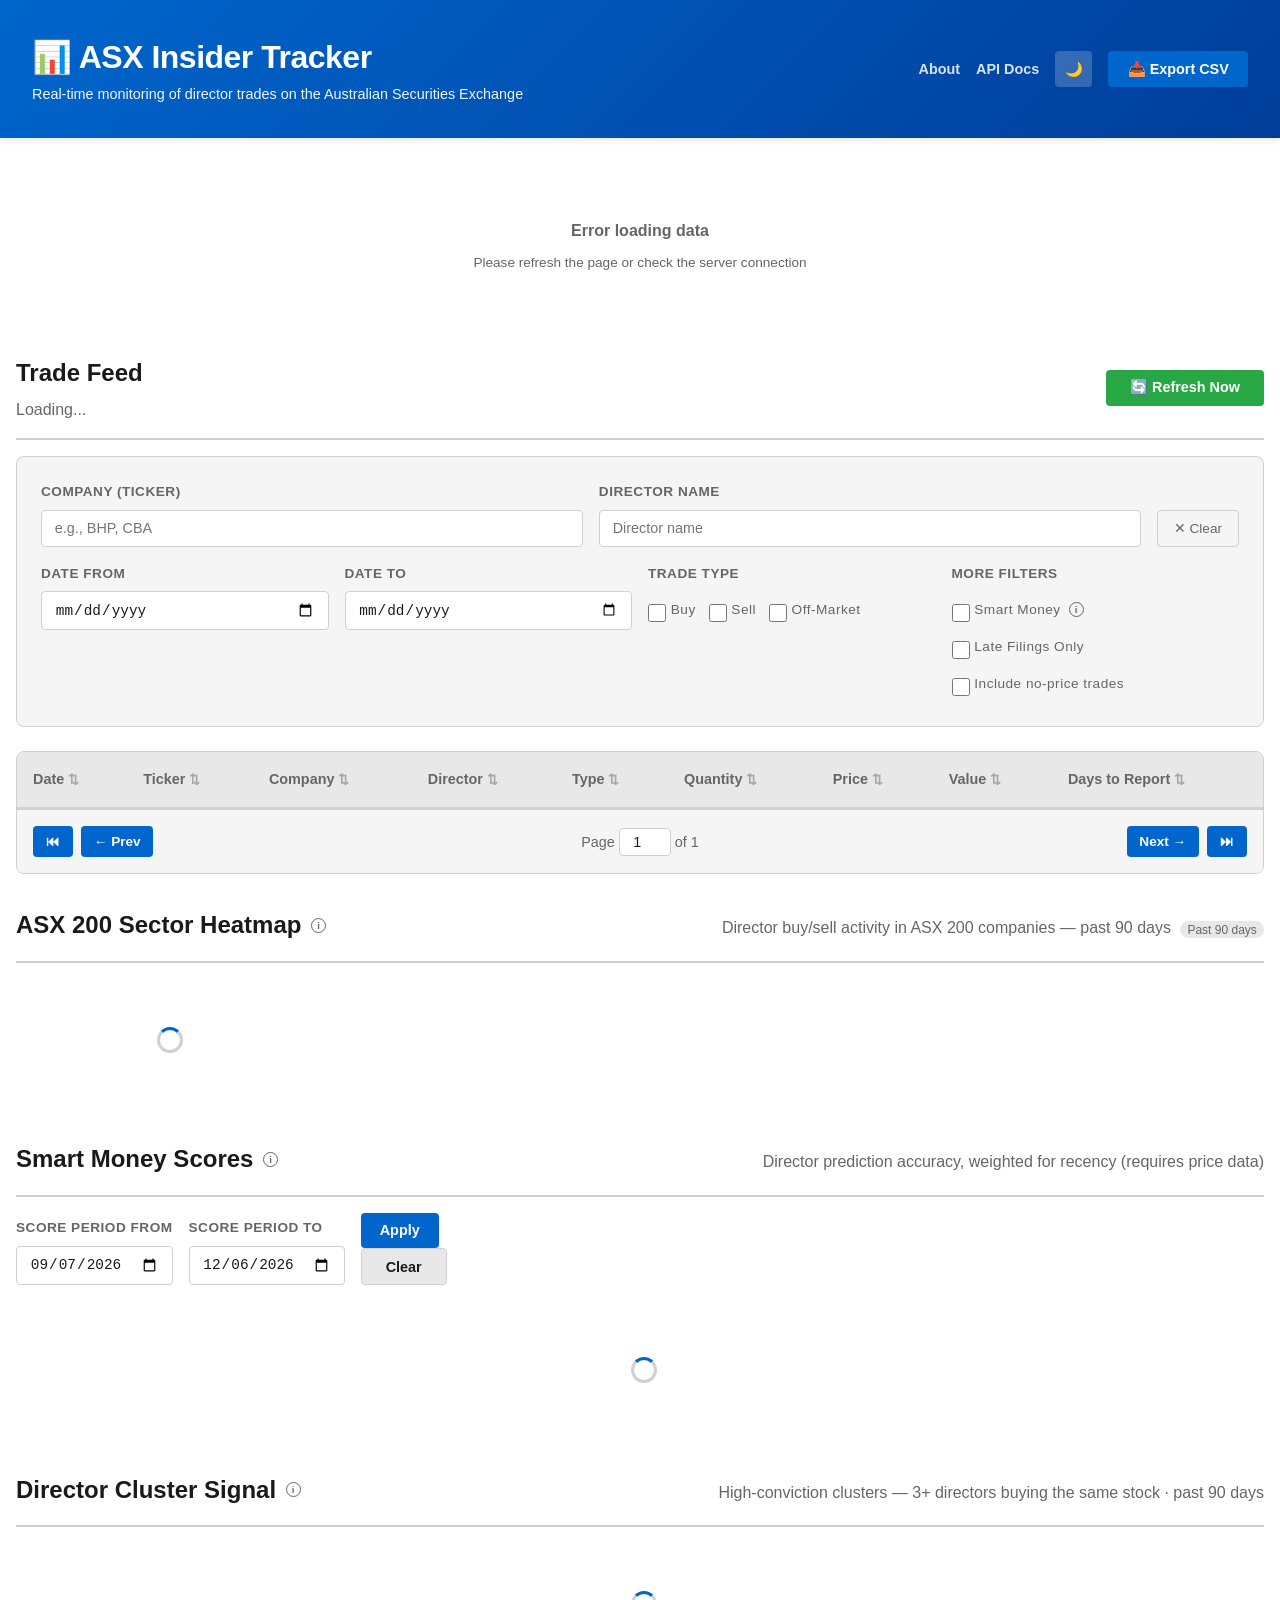
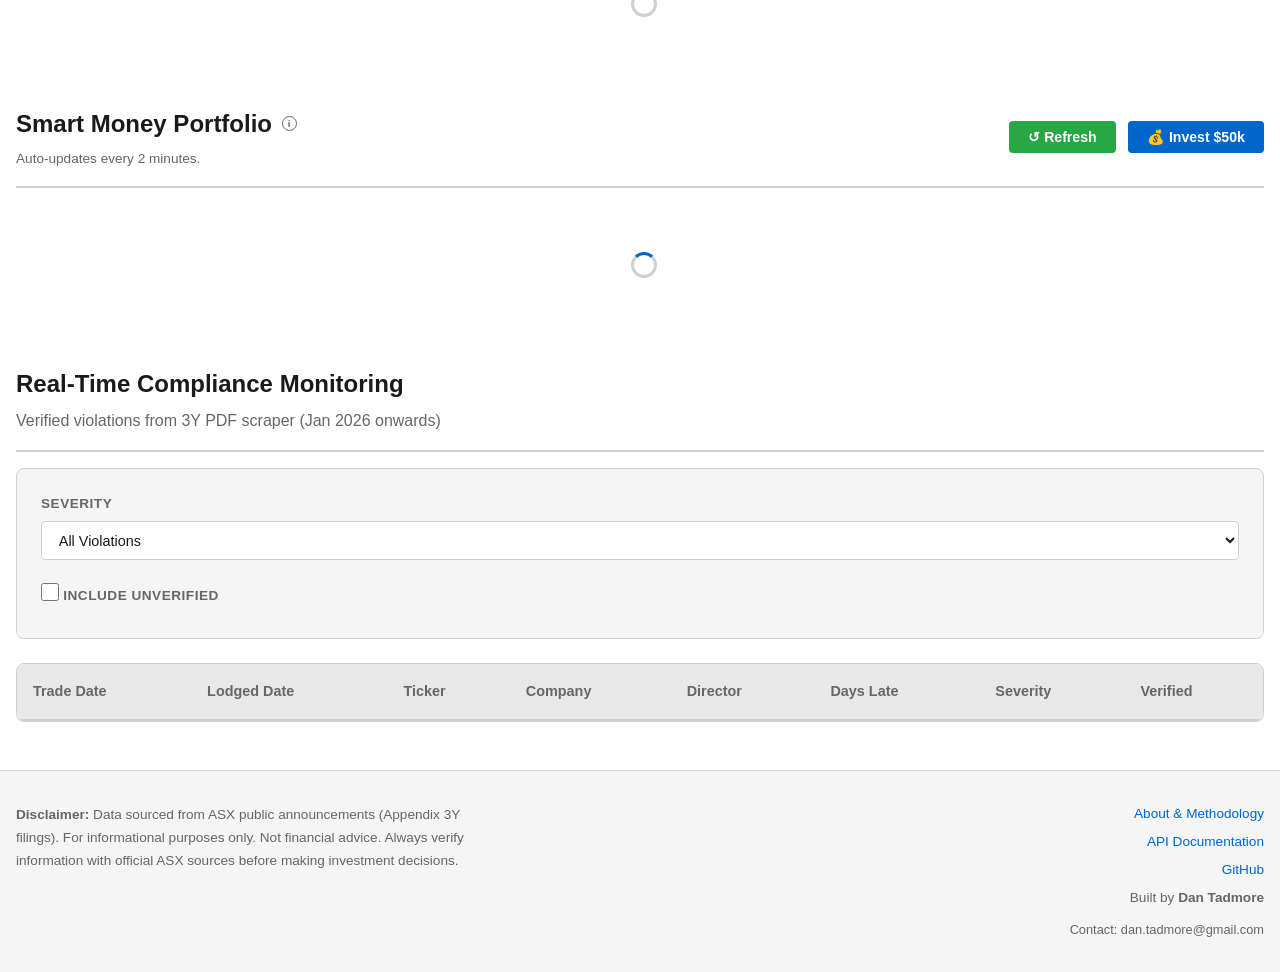
==== backend/app/static/index.html @ 8688bd38 "Add portfolio feature, improve sync performance, and enhance UI - Add portfolio tracking system (mod" ====
<!DOCTYPE html>
<html lang="en">
<head>
    <meta charset="UTF-8">
    <meta name="viewport" content="width=device-width, initial-scale=1.0">
    <title>ASX Insider Tracker - Real-time Director Trade Monitoring</title>
    <link rel="icon" type="image/x-icon" href="/static/favicon.ico">
    <style>
        * {
            margin: 0;
            padding: 0;
            box-sizing: border-box;
        }

        :root {
            --bg-primary: #ffffff;
            --bg-secondary: #f5f5f5;
            --bg-tertiary: #e8e8e8;
            --text-primary: #1a1a1a;
            --text-secondary: #666666;
            --border-color: #d0d0d0;
            --accent: #0066cc;
            --accent-hover: #0052a3;
            --success: #28a745;
            --warning: #ffc107;
            --danger: #dc3545;
            --minor: #ffeaa7;
            --moderate: #ffb347;
            --severe: #ff6b6b;
        }

        body.dark-mode {
            --bg-primary: #1a1a1a;
            --bg-secondary: #2d2d2d;
            --bg-tertiary: #3d3d3d;
            --text-primary: #e8e8e8;
            --text-secondary: #b0b0b0;
            --border-color: #444444;
        }

        body {
            font-family: -apple-system, BlinkMacSystemFont, 'Segoe UI', Roboto, Oxygen, Ubuntu, Cantarell, sans-serif;
            background-color: var(--bg-primary);
            color: var(--text-primary);
            line-height: 1.6;
            transition: background-color 0.3s, color 0.3s;
        }

        header {
            background: linear-gradient(135deg, var(--accent) 0%, #003d99 100%);
            color: white;
            padding: 2rem;
            box-shadow: 0 2px 8px rgba(0,0,0,0.1);
        }

        .header-content {
            max-width: 1400px;
            margin: 0 auto;
            display: flex;
            justify-content: space-between;
            align-items: center;
            flex-wrap: wrap;
            gap: 1rem;
        }

        h1 {
            font-size: 2rem;
            font-weight: 700;
            letter-spacing: -0.5px;
        }

        .header-subtitle {
            font-size: 0.9rem;
            opacity: 0.95;
            font-weight: 300;
        }

        .header-controls {
            display: flex;
            gap: 1rem;
            align-items: center;
        }

        button {
            background-color: var(--accent);
            color: white;
            border: none;
            padding: 0.6rem 1.2rem;
            border-radius: 4px;
            cursor: pointer;
            font-size: 0.9rem;
            font-weight: 600;
            transition: background-color 0.2s;
        }

        button:hover {
            background-color: var(--accent-hover);
        }

        .theme-toggle {
            background-color: rgba(255,255,255,0.2);
            padding: 0.6rem;
            border-radius: 4px;
        }

        .theme-toggle:hover {
            background-color: rgba(255,255,255,0.3);
        }

        .container {
            max-width: 1400px;
            margin: 2rem auto;
            padding: 0 1rem;
        }

        /* Loading state */
        .loading {
            text-align: center;
            padding: 3rem;
            color: var(--text-secondary);
        }

        .loading::after {
            content: '';
            display: inline-block;
            width: 20px;
            height: 20px;
            border: 3px solid var(--border-color);
            border-top-color: var(--accent);
            border-radius: 50%;
            animation: spin 0.8s linear infinite;
            margin-left: 0.5rem;
        }

        @keyframes spin {
            to { transform: rotate(360deg); }
        }

        /* Statistics Dashboard */
        .stats-grid {
            display: grid;
            grid-template-columns: repeat(auto-fit, minmax(200px, 1fr));
            gap: 1.5rem;
            margin-bottom: 2rem;
        }

        .stat-card {
            background-color: var(--bg-secondary);
            border: 1px solid var(--border-color);
            border-radius: 8px;
            padding: 1.5rem;
            transition: transform 0.2s, box-shadow 0.2s;
        }

        .stat-card:hover {
            transform: translateY(-2px);
            box-shadow: 0 4px 12px rgba(0,0,0,0.1);
        }

        .stat-label {
            font-size: 0.85rem;
            color: var(--text-secondary);
            text-transform: uppercase;
            letter-spacing: 0.5px;
            margin-bottom: 0.5rem;
            font-weight: 600;
        }

        .stat-value {
            font-size: 2rem;
            font-weight: 700;
            color: var(--accent);
        }

        .stat-subtext {
            font-size: 0.8rem;
            color: var(--text-secondary);
            margin-top: 0.5rem;
        }

        /* Section Headers */
        .section-header {
            display: flex;
            justify-content: space-between;
            align-items: center;
            margin-top: 2rem;
            margin-bottom: 1rem;
            padding-bottom: 1rem;
            border-bottom: 2px solid var(--border-color);
        }

        .section-header h2 {
            font-size: 1.5rem;
            font-weight: 600;
        }

        /* Filter Controls */
        .filter-bar {
            background-color: var(--bg-secondary);
            border: 1px solid var(--border-color);
            border-radius: 8px;
            padding: 1.5rem;
            margin-bottom: 1.5rem;
            display: flex;
            flex-direction: column;
            gap: 1rem;
        }

        .filter-group {
            display: flex;
            flex-direction: column;
        }

        .filter-group label {
            font-size: 0.85rem;
            font-weight: 600;
            margin-bottom: 0.4rem;
            color: var(--text-secondary);
            text-transform: uppercase;
            letter-spacing: 0.5px;
        }

        input[type="text"],
        input[type="date"],
        select {
            padding: 0.6rem 0.8rem;
            border: 1px solid var(--border-color);
            border-radius: 4px;
            background-color: var(--bg-primary);
            color: var(--text-primary);
            font-size: 0.9rem;
            transition: border-color 0.2s;
        }

        input[type="text"]:focus,
        input[type="date"]:focus,
        select:focus {
            outline: none;
            border-color: var(--accent);
            box-shadow: 0 0 0 2px rgba(0, 102, 204, 0.1);
        }

        input[type="checkbox"] {
            width: 18px;
            height: 18px;
            cursor: pointer;
            margin-top: 0.4rem;
        }

        .checkbox-wrapper {
            display: flex;
            align-items: center;
            gap: 0.5rem;
            margin-top: 0.8rem;
        }

        /* Smart money badge */
        .smart-money-badge {
            font-size: 0.75rem;
            margin-left: 0.3rem;
            cursor: help;
            vertical-align: middle;
        }

        /* Pagination page number input */
        .page-input {
            width: 52px;
            padding: 0.3rem 0.4rem;
            border: 1px solid var(--border-color);
            border-radius: 4px;
            background-color: var(--bg-primary);
            color: var(--text-primary);
            font-size: 0.9rem;
            text-align: center;
        }
        .page-input:focus {
            outline: none;
            border-color: var(--accent);
            box-shadow: 0 0 0 2px rgba(0,102,204,0.1);
        }

        /* Clear filters button */
        .btn-clear-filters {
            background-color: transparent;
            color: var(--text-secondary);
            border: 1px solid var(--border-color);
            padding: 0.6rem 1rem;
            font-size: 0.85rem;
            font-weight: 500;
            white-space: nowrap;
        }
        .btn-clear-filters:hover {
            background-color: var(--bg-tertiary);
            color: var(--text-primary);
        }

        /* Two-row filter layout */
        .filter-row {
            display: grid;
            gap: 1rem;
        }
        .filter-row-primary {
            grid-template-columns: 1fr 1fr auto;
            align-items: end;
        }
        .filter-row-secondary {
            grid-template-columns: 1fr 1fr 1fr 1fr;
        }

        /* Table Styles */
        .table-container {
            background-color: var(--bg-secondary);
            border: 1px solid var(--border-color);
            border-radius: 8px;
            overflow: hidden;
            margin-bottom: 2rem;
        }

        table {
            width: 100%;
            border-collapse: collapse;
            font-size: 0.9rem;
        }

        thead {
            background-color: var(--bg-tertiary);
            border-bottom: 2px solid var(--border-color);
        }

        th {
            padding: 1rem;
            text-align: left;
            font-weight: 600;
            cursor: pointer;
            user-select: none;
            color: var(--text-secondary);
            white-space: nowrap;
            transition: background-color 0.2s;
        }

        th:hover {
            background-color: var(--border-color);
        }

        th.sortable::after {
            content: ' ⇅';
            font-size: 0.8rem;
            opacity: 0.5;
        }

        th.sorted-asc::after {
            content: ' ↑';
            opacity: 1;
            color: var(--accent);
        }

        th.sorted-desc::after {
            content: ' ↓';
            opacity: 1;
            color: var(--accent);
        }

        td {
            padding: 0.9rem 1rem;
            border-bottom: 1px solid var(--border-color);
        }

        tbody tr:hover {
            background-color: var(--bg-tertiary);
        }

        .ticker {
            font-family: 'Courier New', monospace;
            font-weight: 600;
            color: var(--accent);
        }

        .trade-type {
            display: inline-block;
            padding: 0.3rem 0.6rem;
            border-radius: 4px;
            font-size: 0.8rem;
            font-weight: 600;
            background-color: var(--bg-tertiary);
        }

        .trade-type.buy {
            background-color: rgba(40, 167, 69, 0.2);
            color: var(--success);
        }

        .trade-type.sell {
            background-color: rgba(220, 53, 69, 0.2);
            color: var(--danger);
        }

        .trade-type.other {
            background-color: rgba(108, 117, 125, 0.2);
            color: var(--text-secondary);
        }

        /* Severity badges */
        .severity {
            display: inline-block;
            padding: 0.3rem 0.6rem;
            border-radius: 4px;
            font-size: 0.8rem;
            font-weight: 600;
            text-transform: uppercase;
        }

        .severity.compliant {
            background-color: rgba(40, 167, 69, 0.2);
            color: var(--success);
        }

        .severity.minor {
            background-color: rgba(255, 234, 167, 0.3);
            color: #856404;
        }

        .severity.moderate {
            background-color: rgba(255, 179, 71, 0.3);
            color: #a86a2e;
        }

        .severity.severe {
            background-color: rgba(255, 107, 107, 0.3);
            color: var(--danger);
        }

        /* Pagination */
        .pagination {
            display: flex;
            justify-content: center;
            align-items: center;
            gap: 0.5rem;
            padding: 1rem;
            background-color: var(--bg-secondary);
            border-top: 1px solid var(--border-color);
        }

        .pagination button {
            padding: 0.5rem 0.8rem;
            font-size: 0.85rem;
            min-width: 40px;
        }

        .pagination button:disabled {
            opacity: 0.5;
            cursor: not-allowed;
        }

        .page-info {
            color: var(--text-secondary);
            font-size: 0.9rem;
            flex-grow: 1;
            text-align: center;
        }

        /* Utility Classes */
        .text-right {
            text-align: right;
        }

        .text-muted {
            color: var(--text-secondary);
        }

        .mt-2 {
            margin-top: 2rem;
        }

        .export-info {
            color: var(--text-secondary);
            font-size: 0.85rem;
            margin-top: 0.5rem;
        }

        /* Mobile Responsive */
        @media (max-width: 768px) {
            .header-content {
                flex-direction: column;
                text-align: center;
            }

            h1 {
                font-size: 1.5rem;
            }

            .stats-grid {
                grid-template-columns: 1fr;
            }

            .filter-row-primary,
            .filter-row-secondary {
                grid-template-columns: 1fr;
            }

            table {
                font-size: 0.8rem;
            }

            th, td {
                padding: 0.6rem 0.5rem;
            }

            th {
                font-size: 0.8rem;
            }

            .pagination {
                flex-direction: column;
                gap: 1rem;
            }

            .page-info {
                order: -1;
                width: 100%;
            }
        }

        /* Utility for empty state */
        .empty-state {
            text-align: center;
            padding: 3rem 1rem;
            color: var(--text-secondary);
        }

        .empty-state svg {
            width: 48px;
            height: 48px;
            margin-bottom: 1rem;
            opacity: 0.5;
        }

        .no-results {
            display: none;
        }

        .no-results.show {
            display: block;
        }

        .table-container.no-data table tbody {
            display: none;
        }

        /* Footer */
        footer {
            background: var(--bg-secondary);
            border-top: 1px solid var(--border-color);
            padding: 2rem 1rem;
            margin-top: 3rem;
            color: var(--text-secondary);
            font-size: 0.85rem;
        }
        .footer-inner {
            max-width: 1400px;
            margin: 0 auto;
            display: flex;
            justify-content: space-between;
            align-items: flex-start;
            flex-wrap: wrap;
            gap: 1.5rem;
        }
        .footer-disclaimer {
            max-width: 480px;
            line-height: 1.7;
        }
        .footer-links {
            display: flex;
            flex-direction: column;
            gap: 0.4rem;
            text-align: right;
        }
        .footer-links a {
            color: var(--accent);
            text-decoration: none;
        }
        .footer-links a:hover { text-decoration: underline; }
        @media (max-width: 600px) {
            .footer-inner { flex-direction: column; }
            .footer-links { text-align: left; }
        }

        /* ── Sector Heatmap ──────────────────────────────────────────────── */
        .heatmap-grid {
            display: grid;
            grid-template-columns: repeat(auto-fill, minmax(260px, 1fr));
            gap: 1rem;
            margin-bottom: 2rem;
        }

        .heatmap-card {
            background-color: var(--bg-secondary);
            border: 1px solid var(--border-color);
            border-left: 4px solid var(--border-color);
            border-radius: 8px;
            padding: 1.1rem 1.25rem;
            transition: transform 0.15s, box-shadow 0.15s;
        }

        .heatmap-card:hover {
            transform: translateY(-2px);
            box-shadow: 0 4px 12px rgba(0,0,0,0.1);
        }

        .heatmap-card.strong-bull { border-left-color: #1a7a3a; background: rgba(26,122,58,0.06); }
        .heatmap-card.bull        { border-left-color: var(--success); }
        .heatmap-card.neutral     { border-left-color: #aaa; }
        .heatmap-card.bear        { border-left-color: #e05a6a; }
        .heatmap-card.strong-bear { border-left-color: var(--danger); background: rgba(220,53,69,0.06); }

        .heatmap-sector-name {
            font-size: 0.95rem;
            font-weight: 700;
            margin-bottom: 0.45rem;
        }

        .heatmap-sentiment {
            font-size: 0.75rem;
            font-weight: 700;
            padding: 0.15rem 0.55rem;
            border-radius: 10px;
            display: inline-block;
            margin-bottom: 0.75rem;
            letter-spacing: 0.3px;
        }

        .heatmap-sentiment.strong-bull { background: rgba(26,122,58,0.18);   color: #1a7a3a; }
        .heatmap-sentiment.bull        { background: rgba(40,167,69,0.13);   color: var(--success); }
        .heatmap-sentiment.neutral     { background: rgba(108,117,125,0.13); color: #888; }
        .heatmap-sentiment.bear        { background: rgba(224,90,106,0.13);  color: #e05a6a; }
        .heatmap-sentiment.strong-bear { background: rgba(220,53,69,0.15);   color: var(--danger); }

        .heatmap-bar-wrap {
            height: 7px;
            background: var(--bg-tertiary);
            border-radius: 4px;
            margin-bottom: 0.65rem;
            overflow: hidden;
            display: flex;
        }

        .heatmap-bar-buy  { background: var(--success); height: 100%; }
        .heatmap-bar-sell { background: var(--danger);  height: 100%; }

        .heatmap-meta {
            display: flex;
            justify-content: space-between;
            font-size: 0.78rem;
            color: var(--text-secondary);
        }

        .heatmap-meta .hm-buy  { color: var(--success); font-weight: 600; }
        .heatmap-meta .hm-sell { color: var(--danger);  font-weight: 600; }

        /* ── Smart Money info button ─────────────────────────────────────── */
        .info-btn {
            background: none;
            border: 1px solid var(--text-secondary);
            color: var(--text-secondary);
            width: 15px;
            height: 15px;
            border-radius: 50%;
            font-size: 0.6rem;
            padding: 0;
            cursor: help;
            display: inline-flex;
            align-items: center;
            justify-content: center;
            vertical-align: middle;
            line-height: 1;
            flex-shrink: 0;
        }

        .info-btn:hover {
            background: var(--text-secondary);
            color: var(--bg-primary);
        }

        /* ── CSS Tooltip (replaces native title= tooltips) ───────────────── */
        .tooltip-wrap {
            position: relative;
            display: inline-flex;
            align-items: center;
        }

        .tooltip-box {
            display: none;
            position: absolute;
            bottom: 130%;
            left: 0;
            background: var(--text-primary);
            color: var(--bg-primary);
            padding: 0.6rem 0.9rem;
            border-radius: 6px;
            font-size: 0.8rem;
            font-weight: normal;
            width: 280px;
            z-index: 200;
            line-height: 1.5;
            box-shadow: 0 2px 10px rgba(0,0,0,0.25);
            pointer-events: none;
        }

        .tooltip-box::after {
            content: '';
            position: absolute;
            top: 100%;
            left: 12px;
            border: 6px solid transparent;
            border-top-color: var(--text-primary);
        }

        .tooltip-wrap:hover .tooltip-box,
        .tooltip-wrap.tip-open .tooltip-box {
            display: block;
        }

        /* ── Smart Money Score badges ─────────────────────────────────────── */
        .score-badge {
            display: inline-block;
            padding: 0.15rem 0.55rem;
            border-radius: 4px;
            font-size: 0.82rem;
            font-weight: 700;
            min-width: 2.8rem;
            text-align: center;
            white-space: nowrap;
        }

        .score-badge.strong  { background: rgba(40,167,69,.18);  color: #1e7e34; }
        .score-badge.good    { background: rgba(102,187,106,.2); color: #2e7d32; }
        .score-badge.neutral { background: rgba(108,117,125,.15); color: #555; }
        .score-badge.weak    { background: rgba(255,140,0,.18);  color: #b35a00; }
        .score-badge.poor    { background: rgba(220,53,69,.18);  color: #c0392b; }
        .score-badge.na      { background: var(--bg-tertiary);   color: var(--text-secondary); font-weight: 600; }

        /* SM badge for trade rows (consensus signal, no price score) */
        .sm-badge {
            display: inline-block;
            padding: 0.1rem 0.35rem;
            border-radius: 3px;
            font-size: 0.7rem;
            font-weight: 700;
            background: rgba(0,102,204,.12);
            color: var(--accent);
            margin-left: 0.3rem;
            vertical-align: middle;
        }

        /* ── Smart Money Scores section ──────────────────────────────────── */
        .sm-table-wrap {
            overflow-x: auto;
        }

        .sm-table {
            width: 100%;
        }

        .sm-date-row {
            display: flex;
            gap: 1rem;
            align-items: flex-end;
            flex-wrap: wrap;
            margin-bottom: 1.5rem;
        }

        /* ── Sector modal ─────────────────────────────────────────────────── */
        .modal-overlay {
            display: none;
            position: fixed;
            inset: 0;
            background: rgba(0,0,0,0.5);
            z-index: 1000;
            align-items: center;
            justify-content: center;
        }

        .modal-overlay.open {
            display: flex;
        }

        .modal-box {
            background: var(--bg-primary);
            border: 1px solid var(--border-color);
            border-radius: 10px;
            padding: 1.75rem;
            max-width: 560px;
            width: 90%;
            max-height: 80vh;
            overflow-y: auto;
            box-shadow: 0 8px 32px rgba(0,0,0,0.2);
        }

        .modal-header {
            display: flex;
            justify-content: space-between;
            align-items: flex-start;
            margin-bottom: 1.25rem;
        }

        .modal-close {
            background: none;
            border: none;
            font-size: 1.2rem;
            cursor: pointer;
            color: var(--text-secondary);
            padding: 0;
            line-height: 1;
        }

        .modal-close:hover { color: var(--text-primary); background: none; }

        .modal-company-row {
            display: flex;
            justify-content: space-between;
            padding: 0.5rem 0;
            border-bottom: 1px solid var(--border-color);
            font-size: 0.9rem;
        }

        .modal-company-row:last-child { border-bottom: none; }

        /* ── Smart Money Portfolio ───────────────────────────────────────── */
        .portfolio-summary-grid {
            display: grid;
            grid-template-columns: repeat(auto-fit, minmax(180px, 1fr));
            gap: 1rem;
            margin-bottom: 1.5rem;
        }
        .portfolio-stat {
            background: var(--bg-secondary);
            border: 1px solid var(--border-color);
            border-radius: 8px;
            padding: 1rem 1.25rem;
        }
        .portfolio-stat .stat-label { font-size: 0.78rem; }
        .portfolio-stat .stat-value { font-size: 1.5rem; }
        .portfolio-stat.positive .stat-value { color: var(--success); }
        .portfolio-stat.negative .stat-value { color: var(--danger); }
        .portfolio-stat.neutral .stat-value { color: var(--accent); }

        .equity-chart-wrap {
            background: var(--bg-secondary);
            border: 1px solid var(--border-color);
            border-radius: 8px;
            padding: 1rem 1.25rem 0.5rem;
            margin-bottom: 1.5rem;
            overflow: hidden;
        }
        .equity-chart-title {
            font-size: 0.85rem;
            font-weight: 600;
            color: var(--text-secondary);
            text-transform: uppercase;
            letter-spacing: 0.5px;
            margin-bottom: 0.75rem;
        }
        #equityChartSvg { width: 100%; height: 160px; display: block; }

        .portfolio-sub-header {
            font-size: 0.85rem;
            font-weight: 700;
            color: var(--text-secondary);
            text-transform: uppercase;
            letter-spacing: 0.5px;
            margin: 1.25rem 0 0.5rem;
        }
        .position-row-open { border-left: 3px solid var(--success); }
        .position-row-closed { border-left: 3px solid var(--text-secondary); }
        .pnl-positive { color: var(--success); font-weight: 600; }
        .pnl-negative { color: var(--danger); font-weight: 600; }
        .exit-reason-badge {
            display: inline-block;
            font-size: 0.72rem;
            padding: 0.1rem 0.45rem;
            border-radius: 10px;
            font-weight: 600;
            background: var(--bg-tertiary);
            color: var(--text-secondary);
        }
        .exit-reason-badge.sell-signal { background: #ffe4e1; color: #c0392b; }
        .exit-reason-badge.days90 { background: #e8f4fd; color: #2980b9; }

        .portfolio-run-btn {
            background: #28a745;
            color: white;
            border: none;
            padding: 0.5rem 1.2rem;
            border-radius: 4px;
            cursor: pointer;
            font-size: 0.88rem;
            font-weight: 600;
        }
        .portfolio-run-btn:hover { background: #218838; }
        .portfolio-run-btn:disabled { background: #666; cursor: not-allowed; }

        /* ── Cluster Signal ──────────────────────────────────────────────── */
        .cluster-list {
            display: flex;
            flex-direction: column;
            gap: 0.6rem;
            margin-bottom: 2rem;
        }

        .cluster-row {
            display: flex;
            align-items: center;
            gap: 1rem;
            padding: 0.9rem 1.1rem;
            background: var(--bg-secondary);
            border: 1px solid var(--border-color);
            border-left: 4px solid var(--accent);
            border-radius: 8px;
            flex-wrap: wrap;
        }

        .cluster-badge {
            font-size: 0.75rem;
            font-weight: 700;
            padding: 0.2rem 0.6rem;
            border-radius: 12px;
            white-space: nowrap;
        }

        .cluster-badge.d3 { background: rgba(255,193,7,0.18);  color: #b8860b; border: 1px solid rgba(255,193,7,0.4); }
        .cluster-badge.d4 { background: rgba(255,120,0,0.15);  color: #c85000; border: 1px solid rgba(255,120,0,0.35); }
        .cluster-badge.d5 { background: rgba(220,53,69,0.13);  color: var(--danger); border: 1px solid rgba(220,53,69,0.3); }
    </style>
</head>
<body>
    <!-- Header -->
    <header>
        <div class="header-content">
            <div>
                <h1>📊 ASX Insider Tracker</h1>
                <p class="header-subtitle">Real-time monitoring of director trades on the Australian Securities Exchange</p>
            </div>
            <div class="header-controls">
                <a href="/static/about.html" style="color:rgba(255,255,255,.85);text-decoration:none;font-size:.9rem;font-weight:600" onmouseover="this.style.color='#fff'" onmouseout="this.style.color='rgba(255,255,255,.85)'">About</a>
                <a href="/docs" target="_blank" style="color:rgba(255,255,255,.85);text-decoration:none;font-size:.9rem;font-weight:600" onmouseover="this.style.color='#fff'" onmouseout="this.style.color='rgba(255,255,255,.85)'">API Docs</a>
                <button class="theme-toggle" onclick="toggleDarkMode()" title="Toggle dark mode">🌙</button>
                <button onclick="exportCSV()">📥 Export CSV</button>
            </div>
        </div>
    </header>

    <!-- Main Content -->
    <div class="container">
        <!-- Statistics Dashboard -->
        <div class="stats-grid" id="statsGrid">
            <div class="loading"></div>
        </div>

        <!-- Trade Feed Section -->
        <div class="section-header">
            <div>
                <h2>Trade Feed</h2>
                <p class="text-muted" id="tradeCount" style="margin-top: 0.3rem;">Loading...</p>
            </div>
            <button onclick="triggerSync()" id="syncBtn" style="background-color: #28a745; padding: 0.6rem 1.5rem;">🔄 Refresh Now</button>
        </div>

        <!-- Filters -->
        <div class="filter-bar">
            <!-- Row 1: Search fields + clear button -->
            <div class="filter-row filter-row-primary">
                <div class="filter-group">
                    <label for="tickerFilter">Company (Ticker)</label>
                    <input type="text" id="tickerFilter" placeholder="e.g., BHP, CBA" onkeyup="applyFilters()">
                </div>
                <div class="filter-group">
                    <label for="directorFilter">Director Name</label>
                    <input type="text" id="directorFilter" placeholder="Director name" onkeyup="applyFilters()">
                </div>
                <div class="filter-group">
                    <label>&nbsp;</label>
                    <button class="btn-clear-filters" onclick="clearFilters()">✕ Clear</button>
                </div>
            </div>
            <!-- Row 2: Date range + type + more filters -->
            <div class="filter-row filter-row-secondary">
                <div class="filter-group">
                    <label for="dateFromFilter">Date From</label>
                    <input type="date" id="dateFromFilter" onchange="applyFilters()">
                </div>
                <div class="filter-group">
                    <label for="dateToFilter">Date To</label>
                    <input type="date" id="dateToFilter" onchange="applyFilters()">
                </div>
                <div class="filter-group">
                    <label>Trade Type</label>
                    <div style="display:flex;gap:0.8rem;flex-wrap:wrap;margin-top:0.4rem;">
                        <label style="font-weight:normal;text-transform:none;display:flex;align-items:center;gap:0.3rem;">
                            <input type="checkbox" class="typeCheckbox" value="on_market_buy" onchange="applyFilters()"> Buy
                        </label>
                        <label style="font-weight:normal;text-transform:none;display:flex;align-items:center;gap:0.3rem;">
                            <input type="checkbox" class="typeCheckbox" value="on_market_sell" onchange="applyFilters()"> Sell
                        </label>
                        <label style="font-weight:normal;text-transform:none;display:flex;align-items:center;gap:0.3rem;">
                            <input type="checkbox" class="typeCheckbox" value="off_market" onchange="applyFilters()"> Off-Market
                        </label>
                    </div>
                </div>
                <div class="filter-group">
                    <label>More Filters</label>
                    <div style="display:flex;flex-direction:column;gap:0.4rem;margin-top:0.4rem;">
                        <label style="font-weight:normal;text-transform:none;display:flex;align-items:center;gap:0.3rem;">
                            <input type="checkbox" id="smartMoneyFilter" onchange="applyFilters()"> Smart Money
                            <span class="tooltip-wrap" style="margin-left:0.2rem">
                                <button class="info-btn" onclick="this.closest('.tooltip-wrap').classList.toggle('tip-open')">i</button>
                                <div class="tooltip-box">Filters for companies where 2 or more distinct directors all bought on the open market within the same 7-day window in the last 90 days — a strong signal of insider conviction.</div>
                            </span>
                        </label>
                        <label style="font-weight:normal;text-transform:none;display:flex;align-items:center;gap:0.3rem;">
                            <input type="checkbox" id="lateFilingsFilter" onchange="applyFilters()"> Late Filings Only
                        </label>
                        <label style="font-weight:normal;text-transform:none;display:flex;align-items:center;gap:0.3rem;">
                            <input type="checkbox" id="incompleteFilter" onchange="applyFilters()"> Include no-price trades
                        </label>
                    </div>
                </div>
            </div>
        </div>

        <!-- Trades Table -->
        <div class="table-container" id="tradesTableContainer">
            <table id="tradesTable">
                <thead>
                    <tr>
                        <th class="sortable" onclick="sortTable('date_of_trade')">Date</th>
                        <th class="sortable" onclick="sortTable('ticker')">Ticker</th>
                        <th class="sortable" onclick="sortTable('company_name')">Company</th>
                        <th class="sortable" onclick="sortTable('director_name')">Director</th>
                        <th class="sortable" onclick="sortTable('trade_type')">Type</th>
                        <th class="sortable" onclick="sortTable('quantity')">Quantity</th>
                        <th class="sortable" onclick="sortTable('price_per_share')">Price</th>
                        <th class="sortable" onclick="sortTable('value')">Value</th>
                        <th class="sortable" onclick="sortTable('days_to_report')">Days to Report</th>
                    </tr>
                </thead>
                <tbody id="tradesBody">
                </tbody>
            </table>
            <div class="no-results" id="noResults">
                <div class="empty-state">
                    <p><strong>No trades match your filters</strong></p>
                    <p style="font-size: 0.9rem; margin-top: 0.5rem;">Try adjusting your search criteria</p>
                </div>
            </div>
            <div class="pagination" id="pagination">
                <button onclick="firstPage()" title="First page">⏮</button>
                <button onclick="previousPage()">← Prev</button>
                <div class="page-info">
                    Page
                    <input type="number" class="page-input" id="pageInput" min="1" value="1"
                           onchange="goToPage(parseInt(this.value))"
                           onkeydown="if(event.key==='Enter') goToPage(parseInt(this.value))">
                    of <span id="totalPages">1</span>
                </div>
                <button onclick="nextPage()">Next →</button>
                <button onclick="lastPage()" title="Last page">⏭</button>
            </div>
        </div>

        <!-- Sector Heatmap Section -->
        <div class="section-header" style="margin-top:0;">
            <div style="display:flex;align-items:center;gap:0.6rem;">
                <h2>ASX 200 Sector Heatmap</h2>
                <span class="tooltip-wrap">
                    <button class="info-btn" onclick="this.closest('.tooltip-wrap').classList.toggle('tip-open')">i</button>
                    <div class="tooltip-box">Director on-market buy/sell activity grouped by GICS sector over the last 90 days. Sentiment is bullish when buy value exceeds sell value by 50%+, bearish when sell value exceeds buy value by 50%+, otherwise neutral. Click any sector card to see the top companies.</div>
                </span>
            </div>
            <p class="text-muted" style="margin-top:0.3rem;">Director buy/sell activity in ASX 200 companies — past 90 days <span style="font-size:0.75rem;background:var(--bg-tertiary);padding:0.1rem 0.45rem;border-radius:10px;margin-left:0.3rem">Past 90 days</span></p>
        </div>
        <div class="heatmap-grid" id="sectorHeatmapGrid">
            <div class="loading"></div>
        </div>

        <!-- Smart Money Scores Section -->
        <div class="section-header">
            <div style="display:flex;align-items:center;gap:0.6rem;">
                <h2>Smart Money Scores</h2>
                <span class="tooltip-wrap">
                    <button class="info-btn" onclick="this.closest('.tooltip-wrap').classList.toggle('tip-open')">i</button>
                    <div class="tooltip-box">Each director-company pair is scored 0–10 on how often their on-market trades were followed by price movements in the correct direction (buys preceding rises, sells preceding falls) within 90 days. Scores are weighted by recency using exponential decay with an 18-month half-life — recent accurate trades count more than old ones.</div>
                </span>
            </div>
            <p class="text-muted" style="margin-top:0.3rem;">Director prediction accuracy, weighted for recency (requires price data)</p>
        </div>

        <div class="sm-date-row">
            <div class="filter-group">
                <label for="smFrom">Score period from</label>
                <input type="date" id="smFrom">
            </div>
            <div class="filter-group">
                <label for="smTo">Score period to</label>
                <input type="date" id="smTo">
            </div>
            <div class="filter-group" style="align-self:flex-end">
                <button onclick="loadSmartMoneyV2()" style="margin-right:0.5rem">Apply</button>
                <button onclick="clearSmDates()" style="background:var(--bg-tertiary);color:var(--text-primary);border:1px solid var(--border-color)">Clear</button>
            </div>
        </div>

        <div id="smartMoneySection" style="margin-bottom:2rem;">
            <div class="loading"></div>
        </div>

        <!-- Director Cluster Signal Section -->
        <div class="section-header">
            <div style="display:flex;align-items:center;gap:0.6rem;">
                <h2>Director Cluster Signal</h2>
                <span class="tooltip-wrap">
                    <button class="info-btn" onclick="this.closest('.tooltip-wrap').classList.toggle('tip-open')">i</button>
                    <div class="tooltip-box">Companies where 3 or more distinct directors all made open-market purchases in the last 90 days. High director count = strong insider conviction. Sorted by number of buying directors, then total buy value.</div>
                </span>
            </div>
            <p class="text-muted" style="margin-top:0.3rem;">High-conviction clusters — 3+ directors buying the same stock · past 90 days</p>
        </div>
        <div class="cluster-list" id="clusterSignalList">
            <div class="loading"></div>
        </div>

        <!-- Smart Money Portfolio Section -->
        <div class="section-header" style="margin-top:2rem;">
            <div>
                <div style="display:flex;align-items:center;gap:0.6rem;">
                    <h2>Smart Money Portfolio</h2>
                    <span class="tooltip-wrap">
                        <button class="info-btn" onclick="this.closest('.tooltip-wrap').classList.toggle('tip-open')">i</button>
                        <div class="tooltip-box">Live paper trading portfolio that follows every Smart Money signal from today forward. Entry: $10,000 AUD at closing price when 2+ directors buy within 7 days. Exit: after 90 days, or immediately if 2+ directors sell. $100,000 starting capital, max 10 concurrent positions. Auto-updates every 2 minutes after each trade sync.</div>
                    </span>
                </div>
                <p class="text-muted" id="portfolioSubtitle" style="margin-top:0.3rem;font-size:0.85rem;">Auto-updates every 2 minutes.</p>
            </div>
            <div style="display:flex;align-items:center;gap:0.75rem;">
                <span id="portfolioRunStatus" style="font-size:0.85rem;color:var(--text-secondary);"></span>
                <button class="portfolio-run-btn" onclick="triggerPortfolioRun()" id="portfolioRunBtn">↺ Refresh</button>
                <button class="portfolio-run-btn" onclick="investNow()" id="investNowBtn" style="background:#0066cc;" title="Buy up to 5 positions ($50k) based on the most recent Smart Money signals">💰 Invest $50k</button>
            </div>
        </div>

        <!-- Portfolio summary cards -->
        <div class="portfolio-summary-grid" id="portfolioSummaryGrid">
            <div class="loading"></div>
        </div>

        <!-- Equity curve chart -->
        <div class="equity-chart-wrap" id="equityChartWrap" style="display:none;">
            <div class="equity-chart-title">Portfolio Value Over Time</div>
            <svg id="equityChartSvg" viewBox="0 0 800 160" preserveAspectRatio="none"></svg>
        </div>

        <!-- Open positions -->
        <div id="openPositionsSection" style="display:none;">
            <p class="portfolio-sub-header">Open Positions</p>
            <div class="table-container">
                <table id="openPositionsTable">
                    <thead>
                        <tr>
                            <th>Ticker</th>
                            <th>Signal Dirs</th>
                            <th>Entry Date</th>
                            <th>Entry Price</th>
                            <th>Qty</th>
                            <th>Cost</th>
                            <th>Current Price</th>
                            <th>Current Value</th>
                            <th>Unrealised P&amp;L</th>
                            <th>Days Held</th>
                            <th>Exit Due</th>
                        </tr>
                    </thead>
                    <tbody id="openPositionsBody"></tbody>
                </table>
            </div>
        </div>

        <!-- Closed positions -->
        <div id="closedPositionsSection" style="display:none;">
            <p class="portfolio-sub-header">Closed Positions</p>
            <div class="table-container">
                <table id="closedPositionsTable">
                    <thead>
                        <tr>
                            <th>Ticker</th>
                            <th>Signal Dirs</th>
                            <th>Entry Date</th>
                            <th>Entry Price</th>
                            <th>Exit Date</th>
                            <th>Exit Price</th>
                            <th>Qty</th>
                            <th>P&amp;L $</th>
                            <th>P&amp;L %</th>
                            <th>Days Held</th>
                            <th>Reason</th>
                        </tr>
                    </thead>
                    <tbody id="closedPositionsBody"></tbody>
                </table>
            </div>
        </div>

        <!-- Compliance Violations Section (Verified Data Only) -->
        <div class="section-header mt-2">
            <div>
                <h2>Real-Time Compliance Monitoring</h2>
                <p class="text-muted" style="margin-top: 0.3rem;">Verified violations from 3Y PDF scraper (Jan 2026 onwards)</p>
            </div>
        </div>

        <div class="filter-bar" style="margin-bottom: 1.5rem;">
            <div class="filter-group">
                <label for="severityFilter">Severity</label>
                <select id="severityFilter" onchange="applyComplianceFilters()">
                    <option value="">All Violations</option>
                    <option value="severe">Severe (21+ days)</option>
                    <option value="moderate">Moderate (11-20 days)</option>
                    <option value="minor">Minor (6-10 days)</option>
                </select>
            </div>
            <div class="filter-group">
                <label>
                    <input type="checkbox" id="showUnverifiedFilter" onchange="applyComplianceFilters()">
                    Include unverified
                </label>
            </div>
        </div>

        <div class="table-container" id="complianceTableContainer">
            <table id="complianceTable">
                <thead>
                    <tr>
                        <th>Trade Date</th>
                        <th>Lodged Date</th>
                        <th>Ticker</th>
                        <th>Company</th>
                        <th>Director</th>
                        <th title="Business days past the 5-day deadline">Days Late</th>
                        <th>Severity</th>
                        <th title="Confirmed against original ASX PDF">Verified</th>
                    </tr>
                </thead>
                <tbody id="complianceBody">
                </tbody>
            </table>
            <div class="no-results" id="noComplianceResults">
                <div class="empty-state">
                    <p><strong>No recent violations</strong></p>
                    <p style="font-size: 0.9rem; margin-top: 0.5rem;">Only trades lodged since Jan 1, 2026 are monitored</p>
                </div>
            </div>
        </div>
    </div>

    <!-- Sector detail modal -->
    <div class="modal-overlay" id="sectorModal" onclick="if(event.target===this) closeSectorModal()">
        <div class="modal-box">
            <div class="modal-header">
                <div>
                    <h2 id="modalSectorName" style="margin:0;font-size:1.3rem;border:none;padding:0"></h2>
                    <span id="modalSentimentBadge" style="margin-top:0.4rem;display:inline-block"></span>
                </div>
                <button class="modal-close" onclick="closeSectorModal()">✕</button>
            </div>
            <div id="modalStats" style="display:flex;gap:2rem;margin-bottom:1.25rem;font-size:0.9rem;flex-wrap:wrap;"></div>
            <h3 style="font-size:0.9rem;text-transform:uppercase;letter-spacing:0.5px;color:var(--text-secondary);margin-bottom:0.75rem">Top Companies (last 90 days)</h3>
            <div id="modalCompanies"></div>
        </div>
    </div>

    <script>
        // Global state
        let allTrades = [];
        let filteredTrades = [];
        let allViolations = [];
        let smartMoneyTickers = new Set();
        let smartMoneyV2Data = [];
        let smartMoneyScoreMap = {};   // ticker -> {score, label}
        let clusterSignalData = [];
        let sectorHeatmapData = [];
        let currentPage = 1;
        const TRADES_PER_PAGE = 50;
        let currentSort = { field: 'date_of_trade', asc: false };
        let stats = null;

        // Build the /v2 URL from current smFrom/smTo inputs
        function buildSmV2Url() {
            const from = document.getElementById('smFrom').value;
            const to   = document.getElementById('smTo').value;
            let url = '/api/trades/smart-money/v2';
            const params = [];
            if (from) params.push(`from=${from}`);
            if (to)   params.push(`to=${to}`);
            if (params.length) url += '?' + params.join('&');
            return url;
        }

        // Initialize
        document.addEventListener('DOMContentLoaded', async () => {
            // Default Smart Money Scores to last 90 days
            const today = new Date();
            const d90   = new Date();
            d90.setDate(d90.getDate() - 90);
            document.getElementById('smFrom').value = d90.toISOString().slice(0, 10);
            document.getElementById('smTo').value   = today.toISOString().slice(0, 10);

            await loadData();
            // Lazy sync: trigger on page load if >1 hour since last sync
            checkAndLazySync();
        });

        // Load data from API
        async function loadData() {
            try {
                const [tradesRes, statsRes, violationsRes, smartMoneyRes, heatmapRes, smV2Res, clusterRes] = await Promise.all([
                    fetch('/api/trades/all'),
                    fetch('/api/stats'),
                    fetch('/api/compliance/violations'),
                    fetch('/api/trades/smart-money'),
                    fetch('/api/stats/sector-heatmap'),
                    fetch(buildSmV2Url()),
                    fetch('/api/trades/cluster-signal'),
                ]);

                allTrades = await tradesRes.json();
                stats = await statsRes.json();
                allViolations = await violationsRes.json();
                smartMoneyTickers = new Set((await smartMoneyRes.json()).map(s => s.ticker));
                sectorHeatmapData = await heatmapRes.json();
                smartMoneyV2Data = await smV2Res.json();
                clusterSignalData = await clusterRes.json();
                buildSmartMoneyScoreMap();

                renderStats();
                renderSectorHeatmap();
                renderSmartMoneySection();
                renderClusterSignal();
                renderComplianceTable();
                applyComplianceFilters();
                applyFilters();
                updateSortIndicators();
                loadPortfolioData();
            } catch (error) {
                console.error('Error loading data:', error);
                document.getElementById('statsGrid').innerHTML = `
                    <div class="empty-state">
                        <p><strong>Error loading data</strong></p>
                        <p style="font-size: 0.85rem; margin-top: 0.5rem;">Please refresh the page or check the server connection</p>
                    </div>
                `;
            }
        }

        // Refresh data (for polling)
        async function refreshData() {
            try {
                const [tradesRes, statsRes, violationsRes, smartMoneyRes, heatmapRes, smV2Res, clusterRes] = await Promise.all([
                    fetch('/api/trades/all'),
                    fetch('/api/stats'),
                    fetch('/api/compliance/violations'),
                    fetch('/api/trades/smart-money'),
                    fetch('/api/stats/sector-heatmap'),
                    fetch(buildSmV2Url()),
                    fetch('/api/trades/cluster-signal'),
                ]);

                const newTrades = await tradesRes.json();
                const newStats = await statsRes.json();
                const newViolations = await violationsRes.json();
                const newSmartMoney = await smartMoneyRes.json();
                const newHeatmap = await heatmapRes.json();
                const newSmV2 = await smV2Res.json();
                const newCluster = await clusterRes.json();

                // Only re-render if data actually changed
                if (JSON.stringify(newTrades) !== JSON.stringify(allTrades)) {
                    allTrades = newTrades;
                    stats = newStats;
                    allViolations = newViolations;
                    smartMoneyTickers = new Set(newSmartMoney.map(s => s.ticker));
                    sectorHeatmapData = newHeatmap;
                    smartMoneyV2Data = newSmV2;
                    clusterSignalData = newCluster;
                    buildSmartMoneyScoreMap();
                    renderStats();
                    renderSectorHeatmap();
                    renderSmartMoneySection();
                    renderClusterSignal();
                    renderComplianceTable();
                    applyComplianceFilters();
                    applyFilters();
                    console.log('✓ Data refreshed - new trades found');
                }
            } catch (error) {
                console.error('Error refreshing data:', error);
            }
        }

        // Trigger manual sync from asxinsider.com.au
        async function triggerSync() {
            const btn = document.getElementById('syncBtn');
            const originalText = btn.textContent;
            btn.disabled = true;
            btn.textContent = '⏳ Syncing...';

            try {
                const res = await fetch('/api/admin/sync', { method: 'POST' });
                const data = await res.json();

                if (data.status === 'success') {
                    btn.textContent = '✓ Sync complete!';
                    localStorage.setItem('lastSyncTime', Date.now().toString());
                    console.log(`Sync results: ${data.inserted} inserted, ${data.upgraded} upgraded, ${data.skipped} skipped`);

                    // Refresh data after sync
                    setTimeout(async () => {
                        await loadData();
                        applyFilters();
                        btn.disabled = false;
                        btn.textContent = originalText;
                    }, 1000);
                } else {
                    btn.textContent = '✗ Sync failed';
                    console.error('Sync error:', data.message);
                    setTimeout(() => {
                        btn.disabled = false;
                        btn.textContent = originalText;
                    }, 3000);
                }
            } catch (error) {
                console.error('Error triggering sync:', error);
                btn.textContent = '✗ Error';
                btn.disabled = false;
                setTimeout(() => {
                    btn.textContent = originalText;
                }, 3000);
            }
        }

        // Lazy sync: trigger sync on page load if >1 hour since last sync
        function checkAndLazySync() {
            const SYNC_INTERVAL_MS = 60 * 60 * 1000; // 1 hour
            const lastSyncTime = localStorage.getItem('lastSyncTime');
            const now = Date.now();

            if (!lastSyncTime || now - parseInt(lastSyncTime) > SYNC_INTERVAL_MS) {
                console.log('Lazy sync: triggering auto-sync (>1 hour since last)');
                lazyTriggerSync();
            } else {
                const minutesUntilNextSync = Math.round((SYNC_INTERVAL_MS - (now - parseInt(lastSyncTime))) / 60000);
                console.log(`Lazy sync: skipped (next sync in ${minutesUntilNextSync} minutes)`);
            }
        }

        // Trigger sync without UI feedback (runs silently in background)
        async function lazyTriggerSync() {
            try {
                const res = await fetch('/api/admin/sync', { method: 'POST' });
                const data = await res.json();
                if (data.status === 'success') {
                    localStorage.setItem('lastSyncTime', Date.now().toString());
                    console.log(`✓ Lazy sync complete: ${data.inserted} inserted, ${data.upgraded} upgraded`);
                    // Reload data silently
                    await loadData();
                } else {
                    console.warn('Lazy sync error:', data.message);
                }
            } catch (error) {
                console.error('Lazy sync failed:', error);
                // Silently fail — user can manually refresh if needed
            }
        }

        // Render statistics
        function renderStats() {
            const html = `
                <div class="stat-card">
                    <div class="stat-label">Total Trades</div>
                    <div class="stat-value">${stats.total_trades.toLocaleString()}</div>
                </div>
                <div class="stat-card">
                    <div class="stat-label">Total Directors</div>
                    <div class="stat-value">${stats.total_directors.toLocaleString()}</div>
                </div>
                <div class="stat-card">
                    <div class="stat-label">Total Companies</div>
                    <div class="stat-value">${stats.total_companies.toLocaleString()}</div>
                </div>
                <div class="stat-card">
                    <div class="stat-label">Late Filings</div>
                    <div class="stat-value">${stats.late_filings.toLocaleString()}</div>
                    <div class="stat-subtext">Compliance rate: ${stats.compliance_rate_pct}%</div>
                </div>
                <div class="stat-card">
                    <div class="stat-label">Most Active Director</div>
                    <div class="stat-value" style="font-size: 1.1rem; overflow: hidden; text-overflow: ellipsis; white-space: nowrap;">${stats.most_active_director || 'N/A'}</div>
                    <div class="stat-subtext">${stats.most_active_director_trades} trades</div>
                </div>
                <div class="stat-card">
                    <div class="stat-label">Most Traded Company</div>
                    <div class="stat-value">${stats.most_traded_company || 'N/A'}</div>
                    <div class="stat-subtext">${stats.most_traded_company_trades} trades</div>
                </div>
            `;
            document.getElementById('statsGrid').innerHTML = html;
        }

        // Format helpers
        function formatDate(dateStr) {
            if (!dateStr) return '—';
            const date = new Date(dateStr + 'T00:00:00');
            return date.toLocaleDateString('en-AU', { year: 'numeric', month: 'short', day: 'numeric' });
        }

        function formatCurrency(value) {
            if (value === null || value === undefined || value === '') return '—';
            const n = parseFloat(value);
            if (isNaN(n) || n === 0) return '—';
            // Sub-cent prices need more decimal places to be meaningful
            if (n < 0.01) return '$' + n.toLocaleString('en-AU', { minimumFractionDigits: 4, maximumFractionDigits: 4 });
            if (n < 1)    return '$' + n.toLocaleString('en-AU', { minimumFractionDigits: 3, maximumFractionDigits: 3 });
            return '$' + n.toLocaleString('en-AU', { minimumFractionDigits: 2, maximumFractionDigits: 2 });
        }

        function formatValue(qty, price) {
            if (!qty || !price) return '—';
            const v = Math.abs(qty) * Math.abs(price);
            if (v === 0) return '—';
            return '$' + v.toLocaleString('en-AU', { minimumFractionDigits: 2, maximumFractionDigits: 2 });
        }

        function formatNumber(value) {
            if (value === null || value === undefined) return '—';
            return Math.abs(parseInt(value)).toLocaleString();
        }

        function getTradeTypeClass(type) {
            if (type.includes('buy')) return 'buy';
            if (type.includes('sell')) return 'sell';
            return 'other';
        }

        function getTradeTypeLabel(type) {
            const labels = {
                'on_market_buy': 'Buy',
                'on_market_sell': 'Sell',
                'off_market': 'Off-Market',
                'exercise_options': 'Options',
                'other': 'Other'
            };
            return labels[type] || type;
        }

        // Type filter checkboxes
        function getSelectedTradeTypes() {
            const checkboxes = document.querySelectorAll('.typeCheckbox:checked');
            return Array.from(checkboxes).map(cb => cb.value);
        }

        // Apply trade filters (always re-applies current sort)
        function applyFilters() {
            const ticker = document.getElementById('tickerFilter').value.toUpperCase();
            const director = document.getElementById('directorFilter').value.toLowerCase();
            const dateFrom = document.getElementById('dateFromFilter').value;
            const dateTo = document.getElementById('dateToFilter').value;
            const lateOnly = document.getElementById('lateFilingsFilter').checked;
            const includeIncomplete = document.getElementById('incompleteFilter').checked;
            const smartMoneyOnly = document.getElementById('smartMoneyFilter').checked;
            const selectedTypes = getSelectedTradeTypes();

            filteredTrades = allTrades.filter(trade => {
                if (ticker && !trade.ticker.includes(ticker)) return false;
                if (director && !trade.director_name.toLowerCase().includes(director)) return false;
                if (selectedTypes.length > 0 && !selectedTypes.includes(trade.trade_type)) return false;
                if (dateFrom && trade.date_of_trade < dateFrom) return false;
                if (dateTo && trade.date_of_trade > dateTo) return false;
                if (lateOnly && (!trade.days_to_report || trade.days_to_report <= 5)) return false;
                if (!includeIncomplete && !trade.price_per_share) return false;
                if (smartMoneyOnly && !smartMoneyTickers.has(trade.ticker)) return false;
                return true;
            });

            // Always apply current sort
            applySortToFiltered();

            currentPage = 1;
            renderTrades();
            updateTradeCount();
        }

        function applySortToFiltered() {
            const { field, asc } = currentSort;
            filteredTrades.sort((a, b) => {
                let aVal = a[field];
                let bVal = b[field];
                if (aVal == null && bVal == null) return 0;
                if (aVal == null) return 1;
                if (bVal == null) return -1;
                if (typeof aVal === 'number' && typeof bVal === 'number') {
                    return asc ? aVal - bVal : bVal - aVal;
                }
                aVal = String(aVal).toLowerCase();
                bVal = String(bVal).toLowerCase();
                return asc ? aVal.localeCompare(bVal) : bVal.localeCompare(aVal);
            });
        }

        // Apply compliance filters
        function applyComplianceFilters() {
            const severity = document.getElementById('severityFilter').value;
            const showUnverified = document.getElementById('showUnverifiedFilter').checked;
            let filtered = allViolations;

            // Default: show only verified. If checkbox is checked, include unverified too.
            if (!showUnverified) {
                filtered = filtered.filter(v => v.verified === true);
            }

            if (severity) {
                filtered = filtered.filter(v => v.severity === severity);
            }

            renderComplianceTable(filtered);
        }

        // Render trades
        function renderTrades() {
            const startIdx = (currentPage - 1) * TRADES_PER_PAGE;
            const endIdx = startIdx + TRADES_PER_PAGE;
            const pageData = filteredTrades.slice(startIdx, endIdx);

            const tbody = document.getElementById('tradesBody');
            const noResults = document.getElementById('noResults');
            const container = document.getElementById('tradesTableContainer');

            if (pageData.length === 0) {
                tbody.innerHTML = '';
                noResults.classList.add('show');
                container.classList.add('no-data');
            } else {
                noResults.classList.remove('show');
                container.classList.remove('no-data');
                tbody.innerHTML = pageData.map(trade => `
                        <tr>
                            <td>${formatDate(trade.date_of_trade)}</td>
                            <td><a class="ticker" href="/static/company.html?ticker=${trade.ticker}" style="text-decoration:none">${trade.ticker}</a>${getTradeRowBadge(trade.ticker, trade.director_id)}</td>
                            <td>${trade.company_name}</td>
                            <td><a href="/static/director.html?id=${trade.director_id}" style="color:var(--text-primary);text-decoration:none" onmouseover="this.style.color='var(--accent)'" onmouseout="this.style.color='var(--text-primary)'">${trade.director_name}</a></td>
                            <td><span class="trade-type ${getTradeTypeClass(trade.trade_type)}">${getTradeTypeLabel(trade.trade_type)}</span></td>
                            <td class="text-right">${formatNumber(trade.quantity)}</td>
                            <td class="text-right">${formatCurrency(trade.price_per_share)}</td>
                            <td class="text-right">${formatValue(trade.quantity, trade.price_per_share)}</td>
                            <td class="text-right">${trade.days_to_report !== null ? trade.days_to_report : '—'}</td>
                        </tr>
                    `).join('');
            }

            updatePagination();
        }

        // Render compliance violations
        function renderComplianceTable(violations = null) {
            const data = violations || allViolations;
            const tbody = document.getElementById('complianceBody');
            const noResults = document.getElementById('noComplianceResults');

            if (data.length === 0) {
                tbody.innerHTML = '';
                noResults.classList.add('show');
            } else {
                noResults.classList.remove('show');
                tbody.innerHTML = data.map(v => `
                    <tr>
                        <td>${formatDate(v.date_of_trade)}</td>
                        <td>${formatDate(v.date_lodged)}</td>
                        <td><span class="ticker">${v.ticker}</span></td>
                        <td>${v.company_name}</td>
                        <td>${v.director_name}</td>
                        <td class="text-right"><strong>${v.days_late}</strong></td>
                        <td><span class="severity ${v.severity}">${v.severity.toUpperCase()}</span></td>
                        <td>${v.verified ? '✓' : '<span title="asxinsider estimate only — original PDF unavailable for cross-check" style="color:var(--text-secondary);cursor:help">~</span>'}</td>
                    </tr>
                `).join('');
            }
        }

        // Update trade count
        function updateTradeCount() {
            const count = filteredTrades.length;
            const total = stats.total_trades;
            document.getElementById('tradeCount').textContent = `Showing ${count.toLocaleString()} of ${total.toLocaleString()} trades`;
        }

        // Pagination
        function updatePagination() {
            const totalPages = Math.max(1, Math.ceil(filteredTrades.length / TRADES_PER_PAGE));
            const pageInput = document.getElementById('pageInput');
            pageInput.value = currentPage;
            pageInput.max = totalPages;
            document.getElementById('totalPages').textContent = totalPages;
            const btns = document.querySelectorAll('#pagination button');
            // btns[0]=⏮ btns[1]=← btns[2]=→ btns[3]=⏭
            btns[0].disabled = currentPage === 1;
            btns[1].disabled = currentPage === 1;
            btns[2].disabled = currentPage === totalPages;
            btns[3].disabled = currentPage === totalPages;
        }

        function nextPage() {
            const totalPages = Math.ceil(filteredTrades.length / TRADES_PER_PAGE);
            if (currentPage < totalPages) { currentPage++; renderTrades(); window.scrollTo(0, 0); }
        }

        function previousPage() {
            if (currentPage > 1) { currentPage--; renderTrades(); window.scrollTo(0, 0); }
        }

        function firstPage() {
            if (currentPage !== 1) { currentPage = 1; renderTrades(); window.scrollTo(0, 0); }
        }

        function lastPage() {
            const totalPages = Math.max(1, Math.ceil(filteredTrades.length / TRADES_PER_PAGE));
            if (currentPage !== totalPages) { currentPage = totalPages; renderTrades(); window.scrollTo(0, 0); }
        }

        function goToPage(n) {
            const totalPages = Math.max(1, Math.ceil(filteredTrades.length / TRADES_PER_PAGE));
            const page = Math.max(1, Math.min(isNaN(n) ? 1 : n, totalPages));
            if (page !== currentPage) { currentPage = page; renderTrades(); window.scrollTo(0, 0); }
            else document.getElementById('pageInput').value = currentPage;
        }

        function clearFilters() {
            document.getElementById('tickerFilter').value = '';
            document.getElementById('directorFilter').value = '';
            document.getElementById('dateFromFilter').value = '';
            document.getElementById('dateToFilter').value = '';
            document.querySelectorAll('.typeCheckbox').forEach(cb => cb.checked = false);
            document.getElementById('smartMoneyFilter').checked = false;
            document.getElementById('lateFilingsFilter').checked = false;
            document.getElementById('incompleteFilter').checked = false;
            applyFilters();
        }

        // Sorting
        function sortTable(field) {
            if (currentSort.field === field) {
                currentSort.asc = !currentSort.asc;
            } else {
                currentSort.field = field;
                currentSort.asc = true;
            }
            applySortToFiltered();
            updateSortIndicators();
            currentPage = 1;
            renderTrades();
        }

        function updateSortIndicators() {
            document.querySelectorAll('th.sortable').forEach(th => {
                th.classList.remove('sorted-asc', 'sorted-desc');
            });
            // Find the th whose onclick matches the current sort field
            document.querySelectorAll('th.sortable').forEach(th => {
                const onclick = th.getAttribute('onclick') || '';
                if (onclick.includes(`'${currentSort.field}'`)) {
                    th.classList.add(currentSort.asc ? 'sorted-asc' : 'sorted-desc');
                }
            });
        }

        // Render sector heatmap
        function renderSectorHeatmap() {
            const container = document.getElementById('sectorHeatmapGrid');
            if (!sectorHeatmapData || sectorHeatmapData.length === 0) {
                container.innerHTML = '<div class="empty-state"><p>No ASX 200 trade data found for the past 90 days.</p></div>';
                return;
            }

            container.innerHTML = sectorHeatmapData.map(s => {
                const totalV = s.total_value_bought_90d + s.total_value_sold_90d;
                const buyPct  = totalV > 0 ? Math.round(s.total_value_bought_90d / totalV * 100) : 50;
                const sellPct = totalV > 0 ? Math.round(s.total_value_sold_90d   / totalV * 100) : 50;
                const topBuyerNames = (s.top_buyers || []).slice(0, 2).map(b => b.director_name.split(' ').pop()).join(', ');
                const ratioStr = s.net_buy_sell_ratio >= 0
                    ? `+${(s.net_buy_sell_ratio * 100).toFixed(0)}%`
                    : `${(s.net_buy_sell_ratio * 100).toFixed(0)}%`;
                return `
                    <div class="heatmap-card ${s.net_sentiment}" onclick="showSectorModal(${JSON.stringify(s).replace(/"/g, '&quot;')})" style="cursor:pointer">
                        <div style="display:flex;justify-content:space-between;align-items:baseline;margin-bottom:0.5rem">
                            <div class="heatmap-sector-name" style="margin-bottom:0">${s.sector}</div>
                            <span style="font-size:0.78rem;font-weight:700;color:${s.net_buy_sell_ratio >= 0 ? 'var(--success)' : 'var(--danger)'}">${ratioStr}</span>
                        </div>
                        <div class="heatmap-bar-wrap">
                            <div class="heatmap-bar-buy"  style="width:${buyPct}%"></div>
                            <div class="heatmap-bar-sell" style="width:${sellPct}%"></div>
                        </div>
                        <div class="heatmap-meta">
                            <span class="hm-buy">${s.total_buys_90d}B · ${formatCompact(s.total_value_bought_90d)}</span>
                            <span>${s.total_buys_90d + s.total_sells_90d} total</span>
                            <span class="hm-sell">${formatCompact(s.total_value_sold_90d)} · ${s.total_sells_90d}S</span>
                        </div>
                        ${topBuyerNames ? `<div style="font-size:0.73rem;color:var(--text-secondary);margin-top:0.4rem;white-space:nowrap;overflow:hidden;text-overflow:ellipsis">🔥 ${topBuyerNames}</div>` : ''}
                    </div>`;
            }).join('');
        }

        function formatCompact(value) {
            if (!value || value === 0) return '$0';
            if (value >= 1e9) return '$' + (value / 1e9).toFixed(1) + 'B';
            if (value >= 1e6) return '$' + (value / 1e6).toFixed(1) + 'M';
            if (value >= 1e3) return '$' + (value / 1e3).toFixed(0) + 'K';
            return '$' + Math.round(value);
        }

        // Render cluster signal
        function renderClusterSignal() {
            const container = document.getElementById('clusterSignalList');
            if (!clusterSignalData || clusterSignalData.length === 0) {
                container.innerHTML = '<div class="empty-state"><p>No companies with 3+ directors buying in the past 90 days.</p></div>';
                return;
            }

            container.innerHTML = clusterSignalData.map(c => {
                const badgeCls = c.director_count >= 5 ? 'd5' : c.director_count >= 4 ? 'd4' : 'd3';
                const badgeTxt = `${c.director_count} directors`;
                const dirNames = c.directors.slice(0, 4).map(d => {
                    const lastName = d.director_name.trim().split(/\s+/).pop();
                    return `<a href="/static/director.html?id=${d.director_id}" style="color:var(--text-primary);text-decoration:none" onmouseover="this.style.color='var(--accent)'" onmouseout="this.style.color='var(--text-primary)'">${lastName}</a>`;
                }).join(', ') + (c.directors.length > 4 ? ` +${c.directors.length - 4}` : '');

                const dateRange = c.first_trade_date === c.last_trade_date
                    ? c.last_trade_date
                    : `${c.first_trade_date} – ${c.last_trade_date}`;

                const pctStr = c.buy_pct_market_cap != null
                    ? `<span style="font-size:0.78rem;background:rgba(0,102,204,.1);color:var(--accent);padding:0.1rem 0.45rem;border-radius:10px;white-space:nowrap;font-weight:700" title="Director buys as % of market cap">${c.buy_pct_market_cap.toFixed(2)}% mkt cap</span>`
                    : '';

                return `
                    <div class="cluster-row">
                        <span class="cluster-badge ${badgeCls}">${badgeTxt}</span>
                        <span style="font-weight:700;min-width:3.5rem"><a class="ticker" href="/static/company.html?ticker=${c.ticker}" style="text-decoration:none">${c.ticker}</a></span>
                        <span style="color:var(--text-secondary);font-size:0.9rem;flex:1;min-width:10rem">${c.company_name}</span>
                        <span style="color:var(--success);font-weight:600;white-space:nowrap">${formatCompact(c.total_buy_value)}</span>
                        ${pctStr}
                        <span style="color:var(--text-secondary);font-size:0.85rem;flex:2;min-width:12rem">${dirNames}</span>
                        <span style="color:var(--text-secondary);font-size:0.8rem;white-space:nowrap">${dateRange}</span>
                    </div>`;
            }).join('');
        }

        // Build score map from v2 data: ticker -> best score for quick lookup
        function buildSmartMoneyScoreMap() {
            smartMoneyScoreMap = {};
            for (const item of smartMoneyV2Data) {
                const existing = smartMoneyScoreMap[item.ticker];
                const s = item.score ?? item.score_all_time;
                if (s !== null && s !== undefined) {
                    if (!existing || s > (existing.score ?? -1)) {
                        smartMoneyScoreMap[item.ticker] = { score: s, label: item.score_label };
                    }
                }
            }
        }

        // Badge for a ticker in the trade feed row
        function getTradeRowBadge(ticker, directorId) {
            const sm = smartMoneyScoreMap[ticker];
            if (sm && sm.score !== null) {
                const cls = scoreCssClass(sm.label);
                return `<span class="score-badge ${cls}" style="margin-left:0.3rem;font-size:0.7rem">${sm.score.toFixed(1)}</span>`;
            }
            if (smartMoneyTickers.has(ticker)) {
                return '<span class="sm-badge">🔥</span>';
            }
            return '';
        }

        function scoreCssClass(label) {
            if (!label) return 'na';
            return label.toLowerCase();
        }

        // Render Smart Money Scores section
        function renderSmartMoneySection() {
            const container = document.getElementById('smartMoneySection');
            if (!smartMoneyV2Data || smartMoneyV2Data.length === 0) {
                container.innerHTML = `
                    <div class="empty-state" style="padding:2rem;text-align:center;color:var(--text-secondary)">
                        <p><strong>No scored trades yet</strong></p>
                        <p style="font-size:0.85rem;margin-top:0.5rem">Smart Money Scores require price history in the <code>price_snapshots</code> table.<br>Run <code>sync_price_data.py</code> to populate price data.</p>
                    </div>`;
                return;
            }

            const hasDates = document.getElementById('smFrom').value || document.getElementById('smTo').value;
            const rows = smartMoneyV2Data.slice(0, 50).map(item => {
                const cls = scoreCssClass(item.score_label);
                const scoreCell = item.score !== null
                    ? `<span class="score-badge ${cls}">${item.score.toFixed(1)}</span>`
                    : '<span class="score-badge na">—</span>';
                const allTimeCell = item.score_all_time !== null
                    ? `<span class="score-badge ${scoreCssClass(_scoreLabel(item.score_all_time))}">${item.score_all_time.toFixed(1)}</span>`
                    : '<span class="score-badge na">—</span>';
                const recency = item.recency_tag || '—';
                return `
                    <tr>
                        <td><a href="/static/director.html?id=${item.director_id}" style="color:var(--text-primary);text-decoration:none" onmouseover="this.style.color='var(--accent)'" onmouseout="this.style.color='var(--text-primary)'">${item.director_name}</a></td>
                        <td><a class="ticker" href="/static/company.html?ticker=${item.ticker}" style="text-decoration:none">${item.ticker}</a></td>
                        <td>${scoreCell}${hasDates ? ` <small style="color:var(--text-secondary);font-size:0.75rem">period</small>` : ''}</td>
                        ${hasDates ? `<td>${allTimeCell} <small style="color:var(--text-secondary);font-size:0.75rem">all-time</small></td>` : ''}
                        <td>${item.total_scored_trades}</td>
                        <td style="color:var(--text-secondary);font-size:0.85rem">${recency}</td>
                    </tr>`;
            }).join('');

            container.innerHTML = `
                <div class="sm-table-wrap">
                    <table class="sm-table" id="smTableInner">
                        <thead>
                            <tr>
                                <th>Director</th>
                                <th>Ticker</th>
                                <th>Score</th>
                                ${hasDates ? '<th>All-time</th>' : ''}
                                <th>Scored Trades</th>
                                <th>Last Accurate Trade</th>
                            </tr>
                        </thead>
                        <tbody>${rows}</tbody>
                    </table>
                    ${smartMoneyV2Data.length > 50 ? `<p style="text-align:center;color:var(--text-secondary);font-size:0.85rem;margin-top:0.75rem">Showing top 50 of ${smartMoneyV2Data.length}</p>` : ''}
                </div>`;
        }

        function _scoreLabel(score) {
            if (score >= 8) return 'Strong';
            if (score >= 6) return 'Good';
            if (score >= 4) return 'Neutral';
            if (score >= 2) return 'Weak';
            return 'Poor';
        }

        async function loadSmartMoneyV2() {
            document.getElementById('smartMoneySection').innerHTML = '<div class="loading"></div>';
            try {
                smartMoneyV2Data = await fetch(buildSmV2Url()).then(r => r.json());
                buildSmartMoneyScoreMap();
                renderSmartMoneySection();
            } catch (e) {
                document.getElementById('smartMoneySection').innerHTML = '<div class="empty-state"><p>Error loading scores</p></div>';
            }
        }

        function clearSmDates() {
            const today = new Date();
            const d90   = new Date();
            d90.setDate(d90.getDate() - 90);
            document.getElementById('smFrom').value = d90.toISOString().slice(0, 10);
            document.getElementById('smTo').value   = today.toISOString().slice(0, 10);
            loadSmartMoneyV2();
        }

        // Sector modal
        function showSectorModal(sector) {
            document.getElementById('modalSectorName').textContent = sector.sector;
            const ratioColor = sector.net_buy_sell_ratio >= 0 ? 'var(--success)' : 'var(--danger)';
            const ratioStr2 = (sector.net_buy_sell_ratio >= 0 ? '+' : '') + (sector.net_buy_sell_ratio * 100).toFixed(0) + '% net buy';
            document.getElementById('modalSentimentBadge').innerHTML =
                `<span style="font-size:0.85rem;font-weight:700;color:${ratioColor}">${ratioStr2}</span>`;

            const totalTrades = (sector.total_buys_90d || 0) + (sector.total_sells_90d || 0);
            const ratioStr = sector.net_buy_sell_ratio !== undefined
                ? (sector.net_buy_sell_ratio >= 0 ? '+' : '') + (sector.net_buy_sell_ratio * 100).toFixed(0) + '%'
                : '—';
            document.getElementById('modalStats').innerHTML = `
                <div><div style="font-size:0.75rem;color:var(--text-secondary);text-transform:uppercase;letter-spacing:0.4px;margin-bottom:0.2rem">Total Trades</div><strong>${totalTrades}</strong></div>
                <div><div style="font-size:0.75rem;color:var(--text-secondary);text-transform:uppercase;letter-spacing:0.4px;margin-bottom:0.2rem">Buy Value</div><strong style="color:var(--success)">${formatCompact(sector.total_value_bought_90d)}</strong></div>
                <div><div style="font-size:0.75rem;color:var(--text-secondary);text-transform:uppercase;letter-spacing:0.4px;margin-bottom:0.2rem">Sell Value</div><strong style="color:var(--danger)">${formatCompact(sector.total_value_sold_90d)}</strong></div>
                <div><div style="font-size:0.75rem;color:var(--text-secondary);text-transform:uppercase;letter-spacing:0.4px;margin-bottom:0.2rem">Buys / Sells</div><strong>${sector.total_buys_90d} / ${sector.total_sells_90d}</strong></div>
                <div><div style="font-size:0.75rem;color:var(--text-secondary);text-transform:uppercase;letter-spacing:0.4px;margin-bottom:0.2rem">Net Ratio</div><strong>${ratioStr}</strong></div>
                <div><div style="font-size:0.75rem;color:var(--text-secondary);text-transform:uppercase;letter-spacing:0.4px;margin-bottom:0.2rem">ASX 200 Cos</div><strong>${sector.companies_in_sector || '—'}</strong></div>`;

            // Top buyers
            const buyers = (sector.top_buyers || []);
            const buyerHtml = buyers.length
                ? `<p style="font-size:0.8rem;font-weight:600;color:var(--text-secondary);margin-bottom:0.5rem;text-transform:uppercase;letter-spacing:0.4px">Top Buyers</p>` +
                  buyers.map(b => `
                    <div class="modal-company-row">
                        <span><a class="ticker" href="/static/company.html?ticker=${b.ticker}" style="text-decoration:none" onclick="closeSectorModal()">${b.ticker}</a> <span style="color:var(--text-secondary);font-size:0.85rem">${b.director_name}</span></span>
                        <span style="font-size:0.85rem;color:var(--success);font-weight:600">${formatCompact(b.total_value)}</span>
                    </div>`).join('')
                : '';

            // Active companies
            const companies = (sector.top_companies || []);
            const companyHtml = companies.length
                ? `<p style="font-size:0.8rem;font-weight:600;color:var(--text-secondary);margin:0.75rem 0 0.5rem;text-transform:uppercase;letter-spacing:0.4px">Active Companies</p>` +
                  companies.map(c => `
                    <div class="modal-company-row">
                        <span><a class="ticker" href="/static/company.html?ticker=${c.ticker}" style="text-decoration:none" onclick="closeSectorModal()">${c.ticker}</a> <span style="color:var(--text-secondary);font-size:0.85rem">${c.company_name}</span></span>
                        <span style="font-size:0.85rem"><span style="color:var(--success)">${c.buy_count}B</span> / <span style="color:var(--danger)">${c.sell_count}S</span></span>
                    </div>`).join('')
                : '';

            document.getElementById('modalCompanies').innerHTML = buyerHtml + companyHtml
                || '<p style="color:var(--text-secondary);font-size:0.9rem">No trade data available.</p>';

            document.getElementById('sectorModal').classList.add('open');
        }

        function closeSectorModal() {
            document.getElementById('sectorModal').classList.remove('open');
        }

        // Dark mode toggle
        function toggleDarkMode() {
            document.body.classList.toggle('dark-mode');
            localStorage.setItem('darkMode', document.body.classList.contains('dark-mode'));
        }

        // Load dark mode preference
        if (localStorage.getItem('darkMode') === 'true') {
            document.body.classList.add('dark-mode');
        }

        // Export to CSV
        function exportCSV() {
            if (filteredTrades.length === 0) {
                alert('No trades to export');
                return;
            }

            const headers = ['Date', 'Ticker', 'Company', 'Director', 'Type', 'Quantity', 'Price', 'Value', 'Days to Report'];
            const rows = filteredTrades.map(trade => {
                const absQty = trade.quantity != null ? Math.abs(trade.quantity) : '';
                const value = (trade.quantity && trade.price_per_share)
                    ? (Math.abs(trade.quantity) * trade.price_per_share).toFixed(2)
                    : '';
                return [
                    trade.date_of_trade,
                    trade.ticker,
                    trade.company_name,
                    trade.director_name,
                    getTradeTypeLabel(trade.trade_type),
                    absQty,
                    trade.price_per_share || '',
                    value,
                    trade.days_to_report || ''
                ];
            });

            let csv = headers.join(',') + '\n';
            csv += rows.map(row => row.map(cell => {
                if (typeof cell === 'string' && (cell.includes(',') || cell.includes('"'))) {
                    return '"' + cell.replace(/"/g, '""') + '"';
                }
                return cell;
            }).join(',')).join('\n');

            const blob = new Blob([csv], { type: 'text/csv;charset=utf-8;' });
            const link = document.createElement('a');
            const url = URL.createObjectURL(blob);
            link.setAttribute('href', url);
            link.setAttribute('download', `asx-trades-${new Date().toISOString().slice(0, 10)}.csv`);
            link.style.visibility = 'hidden';
            document.body.appendChild(link);
            link.click();
            document.body.removeChild(link);
        }
        // ── Smart Money Portfolio ────────────────────────────────────────────
        async function loadPortfolioData() {
            try {
                const [summaryRes, posRes, perfRes] = await Promise.all([
                    fetch('/api/portfolio/summary'),
                    fetch('/api/portfolio/positions'),
                    fetch('/api/portfolio/performance'),
                ]);
                if (!summaryRes.ok) {
                    renderPortfolioEmpty();
                    return;
                }
                const summary = await summaryRes.json();
                const positions = await posRes.json();
                const performance = await perfRes.json();
                renderPortfolioSummary(summary);
                renderPortfolioPositions(positions);
                renderEquityCurve(performance);
            } catch (e) {
                document.getElementById('portfolioSummaryGrid').innerHTML =
                    '<div class="empty-state"><p>Portfolio data unavailable. Try clicking Refresh, or check the server logs.</p></div>';
            }
        }

        function renderPortfolioEmpty() {
            document.getElementById('portfolioSummaryGrid').innerHTML =
                '<div class="empty-state" style="padding:1.5rem;"><p><strong>Portfolio is live and waiting.</strong> No Smart Money signals have fired yet since launch. Positions will appear here automatically when 2+ directors buy the same stock within 7 days.</p></div>';
        }

        function fmtAUD(val) {
            if (val == null) return '—';
            const abs = Math.abs(val);
            const sign = val < 0 ? '-' : '';
            return sign + '$' + abs.toLocaleString('en-AU', { minimumFractionDigits: 2, maximumFractionDigits: 2 });
        }

        function fmtPct(val) {
            if (val == null) return '—';
            const sign = val >= 0 ? '+' : '';
            return sign + val.toFixed(2) + '%';
        }

        function renderPortfolioSummary(s) {
            // Update subtitle with live start date
            const subtitle = document.getElementById('portfolioSubtitle');
            if (s.portfolio_start_date) {
                subtitle.textContent = `Live paper trading from ${s.portfolio_start_date}. Auto-updates every 2 minutes.`;
            }

            const totalReturnClass = s.total_return_aud >= 0 ? 'positive' : 'negative';
            const realisedClass = s.realised_pnl_aud >= 0 ? 'positive' : 'negative';
            const unrealisedClass = s.unrealised_pnl_aud >= 0 ? 'positive' : 'negative';

            document.getElementById('portfolioSummaryGrid').innerHTML = `
                <div class="portfolio-stat neutral">
                    <div class="stat-label">Portfolio Value</div>
                    <div class="stat-value">${fmtAUD(s.total_portfolio_value)}</div>
                    <div class="stat-subtext">Started ${fmtAUD(s.starting_capital)}</div>
                </div>
                <div class="portfolio-stat ${totalReturnClass}">
                    <div class="stat-label">Total Return</div>
                    <div class="stat-value">${fmtPct(s.total_return_pct)}</div>
                    <div class="stat-subtext">${fmtAUD(s.total_return_aud)}</div>
                </div>
                <div class="portfolio-stat ${realisedClass}">
                    <div class="stat-label">Realised P&L</div>
                    <div class="stat-value">${fmtAUD(s.realised_pnl_aud)}</div>
                    <div class="stat-subtext">${s.closed_positions} closed trades</div>
                </div>
                <div class="portfolio-stat ${unrealisedClass}">
                    <div class="stat-label">Unrealised P&L</div>
                    <div class="stat-value">${fmtAUD(s.unrealised_pnl_aud)}</div>
                    <div class="stat-subtext">${s.open_positions} open positions</div>
                </div>
                <div class="portfolio-stat neutral">
                    <div class="stat-label">Cash Available</div>
                    <div class="stat-value">${fmtAUD(s.cash_available)}</div>
                    <div class="stat-subtext">Reserve: $10,000</div>
                </div>
                <div class="portfolio-stat neutral">
                    <div class="stat-label">Win Rate</div>
                    <div class="stat-value">${s.win_rate_pct != null ? s.win_rate_pct.toFixed(1) + '%' : '—'}</div>
                    <div class="stat-subtext">Avg win ${fmtAUD(s.avg_win_aud)} · Avg loss ${fmtAUD(s.avg_loss_aud)}</div>
                </div>
                ${s.best_trade ? `
                <div class="portfolio-stat positive">
                    <div class="stat-label">Best Trade</div>
                    <div class="stat-value" style="font-size:1.1rem;">${s.best_trade.ticker}</div>
                    <div class="stat-subtext">${fmtAUD(s.best_trade.pnl_aud)} (${fmtPct(s.best_trade.pnl_pct)})</div>
                </div>` : ''}
                ${s.worst_trade ? `
                <div class="portfolio-stat negative">
                    <div class="stat-label">Worst Trade</div>
                    <div class="stat-value" style="font-size:1.1rem;">${s.worst_trade.ticker}</div>
                    <div class="stat-subtext">${fmtAUD(s.worst_trade.pnl_aud)} (${fmtPct(s.worst_trade.pnl_pct)})</div>
                </div>` : ''}
            `;
        }

        function renderEquityCurve(points) {
            const wrap = document.getElementById('equityChartWrap');
            if (!points || points.length < 2) {
                wrap.style.display = '';
                document.getElementById('equityChartSvg').innerHTML =
                    '<text x="400" y="88" text-anchor="middle" font-size="13" fill="var(--text-secondary)">Waiting for first closed position…</text>';
                return;
            }
            wrap.style.display = '';
            const svg = document.getElementById('equityChartSvg');
            const W = 800, H = 160, PAD = 8;

            const values = points.map(p => p.portfolio_value);
            const minV = Math.min(...values);
            const maxV = Math.max(...values);
            const range = maxV - minV || 1;

            const toX = i => PAD + (i / (points.length - 1)) * (W - PAD * 2);
            const toY = v => H - PAD - ((v - minV) / range) * (H - PAD * 2);

            const pathD = points.map((p, i) =>
                (i === 0 ? 'M' : 'L') + toX(i).toFixed(1) + ',' + toY(p.portfolio_value).toFixed(1)
            ).join(' ');

            // Fill area under curve
            const fillD = pathD +
                ` L${toX(points.length - 1).toFixed(1)},${H - PAD} L${PAD},${H - PAD} Z`;

            const baseline = toY(100000).toFixed(1);
            const lineColor = values[values.length - 1] >= 100000 ? '#28a745' : '#dc3545';
            const fillColor = values[values.length - 1] >= 100000 ? 'rgba(40,167,69,0.12)' : 'rgba(220,53,69,0.12)';

            svg.innerHTML = `
                <defs>
                  <linearGradient id="eqGrad" x1="0" y1="0" x2="0" y2="1">
                    <stop offset="0%" stop-color="${lineColor}" stop-opacity="0.25"/>
                    <stop offset="100%" stop-color="${lineColor}" stop-opacity="0.02"/>
                  </linearGradient>
                </defs>
                <!-- baseline -->
                <line x1="${PAD}" y1="${baseline}" x2="${W - PAD}" y2="${baseline}"
                      stroke="var(--border-color)" stroke-width="1" stroke-dasharray="4,4"/>
                <!-- fill -->
                <path d="${fillD}" fill="url(#eqGrad)"/>
                <!-- line -->
                <path d="${pathD}" fill="none" stroke="${lineColor}" stroke-width="2" stroke-linejoin="round"/>
                <!-- start dot -->
                <circle cx="${toX(0).toFixed(1)}" cy="${toY(values[0]).toFixed(1)}" r="3" fill="${lineColor}"/>
                <!-- end dot -->
                <circle cx="${toX(points.length-1).toFixed(1)}" cy="${toY(values[values.length-1]).toFixed(1)}" r="3" fill="${lineColor}"/>
                <!-- labels -->
                <text x="${PAD + 4}" y="${toY(values[0]) - 5}" font-size="10" fill="var(--text-secondary)">${fmtAUD(values[0])}</text>
                <text x="${W - PAD - 4}" y="${toY(values[values.length-1]) - 5}" font-size="10" fill="${lineColor}" text-anchor="end">${fmtAUD(values[values.length-1])}</text>
            `;
        }

        function renderPortfolioPositions(positions) {
            const open = positions.filter(p => p.status === 'open');
            const closed = positions.filter(p => p.status === 'closed');

            const openSec = document.getElementById('openPositionsSection');
            const closedSec = document.getElementById('closedPositionsSection');
            const openBody = document.getElementById('openPositionsBody');
            const closedBody = document.getElementById('closedPositionsBody');

            if (open.length > 0) {
                openSec.style.display = '';
                openBody.innerHTML = open.map(p => {
                    const pnlCls = (p.unrealised_pnl_aud || 0) >= 0 ? 'pnl-positive' : 'pnl-negative';
                    const dueDate = p.exit_due_date;
                    const daysLeft = dueDate ? Math.max(0, Math.round((new Date(dueDate) - new Date()) / 86400000)) : '—';
                    return `<tr class="position-row-open">
                        <td><strong onclick="showCompanyProfile('${p.ticker}')" style="cursor:pointer;color:var(--accent)">${p.ticker}</strong></td>
                        <td style="font-size:0.8rem;">${(p.signal_directors || []).join(', ')}</td>
                        <td>${p.entry_date}</td>
                        <td>$${Number(p.entry_price).toFixed(4)}</td>
                        <td>${p.quantity.toLocaleString()}</td>
                        <td>${fmtAUD(p.cost_basis)}</td>
                        <td>${p.current_price != null ? '$' + Number(p.current_price).toFixed(4) : '—'}</td>
                        <td>${fmtAUD(p.current_value)}</td>
                        <td class="${pnlCls}">${fmtAUD(p.unrealised_pnl_aud)} (${fmtPct(p.unrealised_pnl_pct)})</td>
                        <td>${p.days_held != null ? p.days_held + 'd' : '—'}</td>
                        <td>${dueDate} <span style="font-size:0.78rem;color:var(--text-secondary)">(${daysLeft}d left)</span></td>
                    </tr>`;
                }).join('');
            }

            if (closed.length > 0) {
                closedSec.style.display = '';
                closedBody.innerHTML = closed.map(p => {
                    const pnlCls = (p.pnl_aud || 0) >= 0 ? 'pnl-positive' : 'pnl-negative';
                    const reasonLabel = p.exit_reason === 'sell_signal'
                        ? '<span class="exit-reason-badge sell-signal">Sell Signal</span>'
                        : p.exit_reason === '90_days'
                        ? '<span class="exit-reason-badge days90">90 Days</span>'
                        : (p.exit_reason || '—');
                    return `<tr class="position-row-closed">
                        <td><strong onclick="showCompanyProfile('${p.ticker}')" style="cursor:pointer;color:var(--accent)">${p.ticker}</strong></td>
                        <td style="font-size:0.8rem;">${(p.signal_directors || []).join(', ')}</td>
                        <td>${p.entry_date}</td>
                        <td>$${Number(p.entry_price).toFixed(4)}</td>
                        <td>${p.exit_date || '—'}</td>
                        <td>${p.exit_price != null ? '$' + Number(p.exit_price).toFixed(4) : '—'}</td>
                        <td>${p.quantity.toLocaleString()}</td>
                        <td class="${pnlCls}">${fmtAUD(p.pnl_aud)}</td>
                        <td class="${pnlCls}">${fmtPct(p.pnl_pct)}</td>
                        <td>${p.days_held != null ? p.days_held + 'd' : '—'}</td>
                        <td>${reasonLabel}</td>
                    </tr>`;
                }).join('');
            }

            if (open.length === 0 && closed.length === 0) {
                renderPortfolioEmpty();
            }
        }

        async function investNow() {
            const btn = document.getElementById('investNowBtn');
            const status = document.getElementById('portfolioRunStatus');
            btn.disabled = true;
            btn.textContent = '⏳ Investing...';
            status.textContent = '';

            try {
                const res = await fetch('/api/portfolio/invest-now', { method: 'POST' });
                const data = await res.json();
                if (data.positions_opened > 0) {
                    const names = data.positions.map(p => p.ticker).join(', ');
                    status.textContent =
                        `✓ Opened ${data.positions_opened} positions (${names}) — $${data.total_invested.toLocaleString('en-AU', {minimumFractionDigits:2})} invested`;
                    await loadPortfolioData();
                } else if (data.skipped && data.skipped.length > 0) {
                    status.textContent = `No positions opened — ${data.skipped[0]}`;
                } else {
                    status.textContent = 'No actionable Smart Money signals right now.';
                }
            } catch (e) {
                status.textContent = '✗ Request failed';
            } finally {
                btn.disabled = false;
                btn.textContent = '💰 Invest $50k';
            }
        }

        async function triggerPortfolioRun() {
            const btn = document.getElementById('portfolioRunBtn');
            const status = document.getElementById('portfolioRunStatus');
            btn.disabled = true;
            btn.textContent = '⏳ Updating...';
            status.textContent = '';

            try {
                const res = await fetch('/api/portfolio/run', { method: 'POST' });
                const data = await res.json();
                if (data.status === 'ok') {
                    status.textContent = `✓ ${data.positions} positions (${data.open} open, ${data.closed} closed)`;
                    await loadPortfolioData();
                } else {
                    status.textContent = `✗ ${data.status}`;
                }
            } catch (e) {
                status.textContent = '✗ Request failed';
            } finally {
                btn.disabled = false;
                btn.textContent = '↺ Refresh';
            }
        }

    </script>

    <footer>
        <div class="footer-inner">
            <div class="footer-disclaimer">
                <strong>Disclaimer:</strong> Data sourced from ASX public announcements (Appendix 3Y filings).
                For informational purposes only. Not financial advice. Always verify information with official ASX sources before making investment decisions.
            </div>
            <div class="footer-links">
                <a href="/static/about.html">About &amp; Methodology</a>
                <a href="/docs" target="_blank">API Documentation</a>
                <a href="https://github.com/dantadmore/asx-insider-tracker" target="_blank">GitHub</a>
                <span>Built by <strong>Dan Tadmore</strong></span>
                <span style="font-size:.8rem;margin-top:.25rem">Contact: dan.tadmore@gmail.com</span>
            </div>
        </div>
    </footer>
</body>
</html>
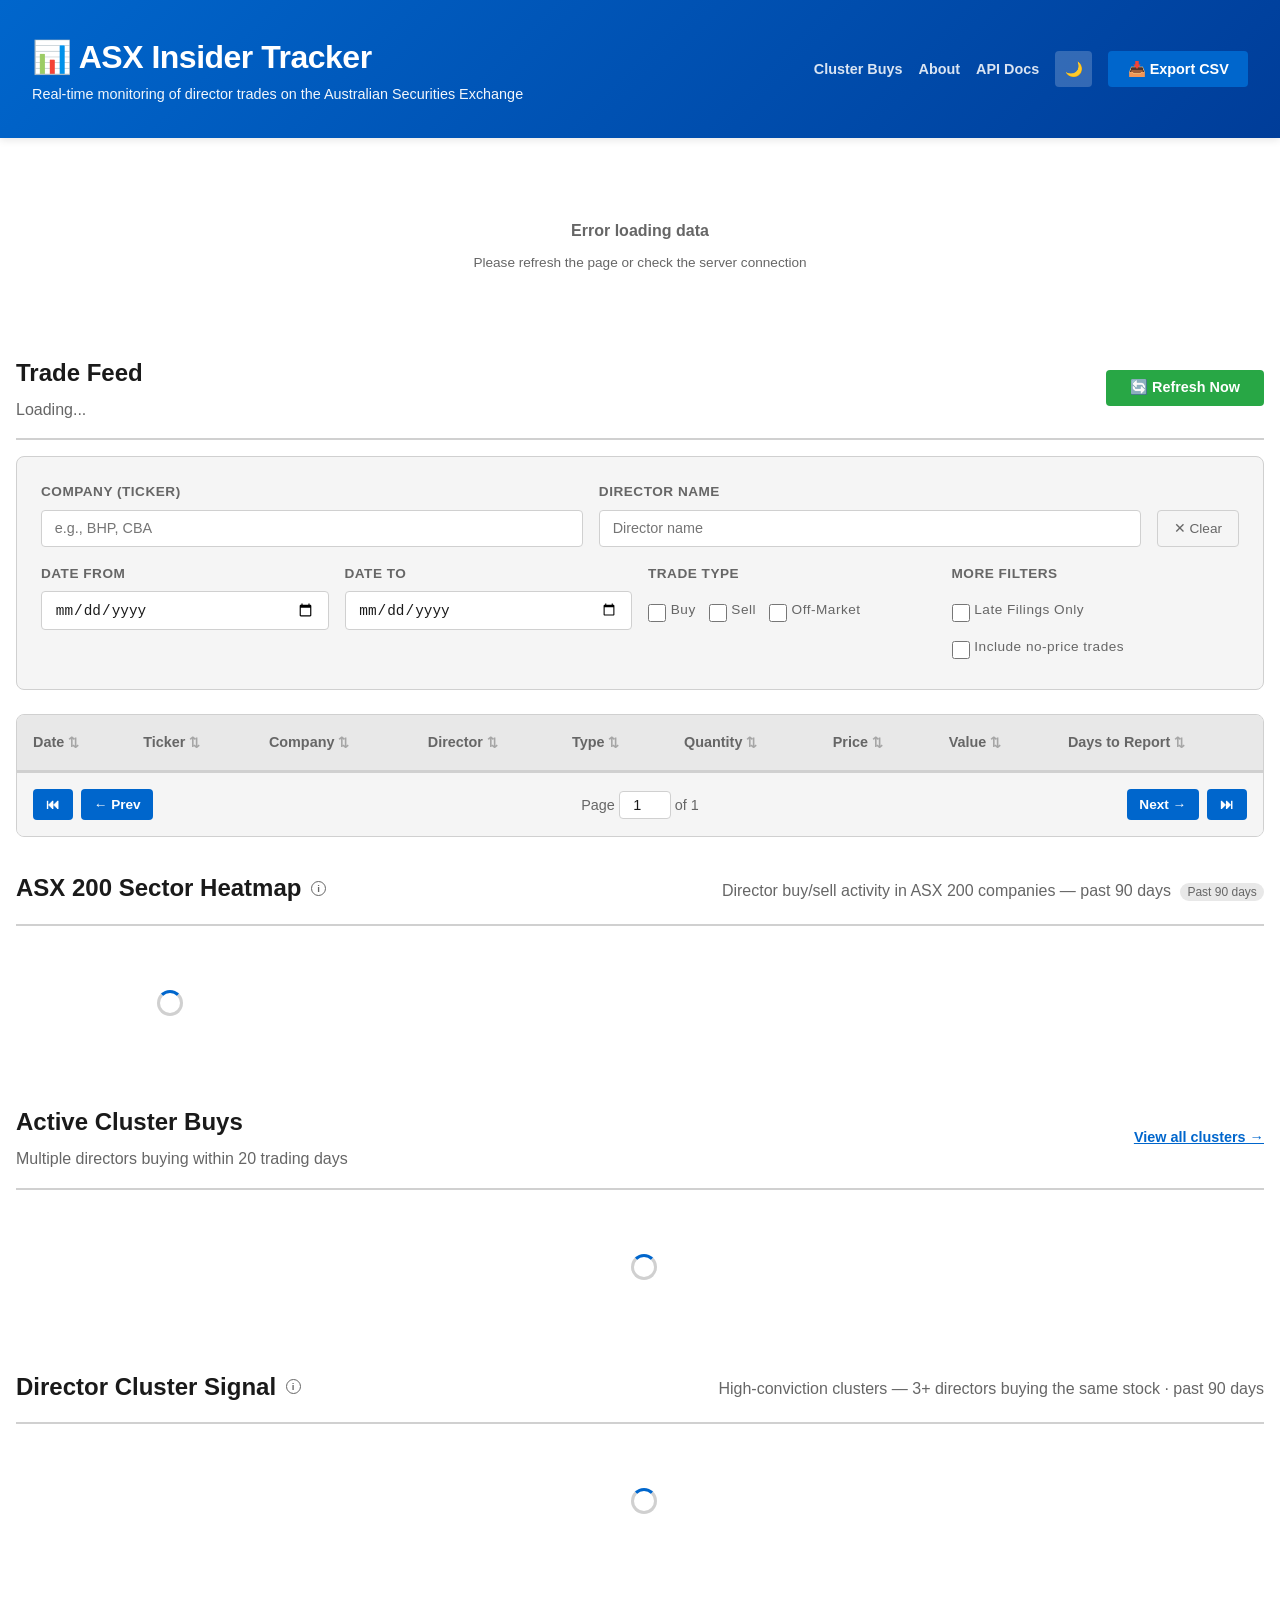
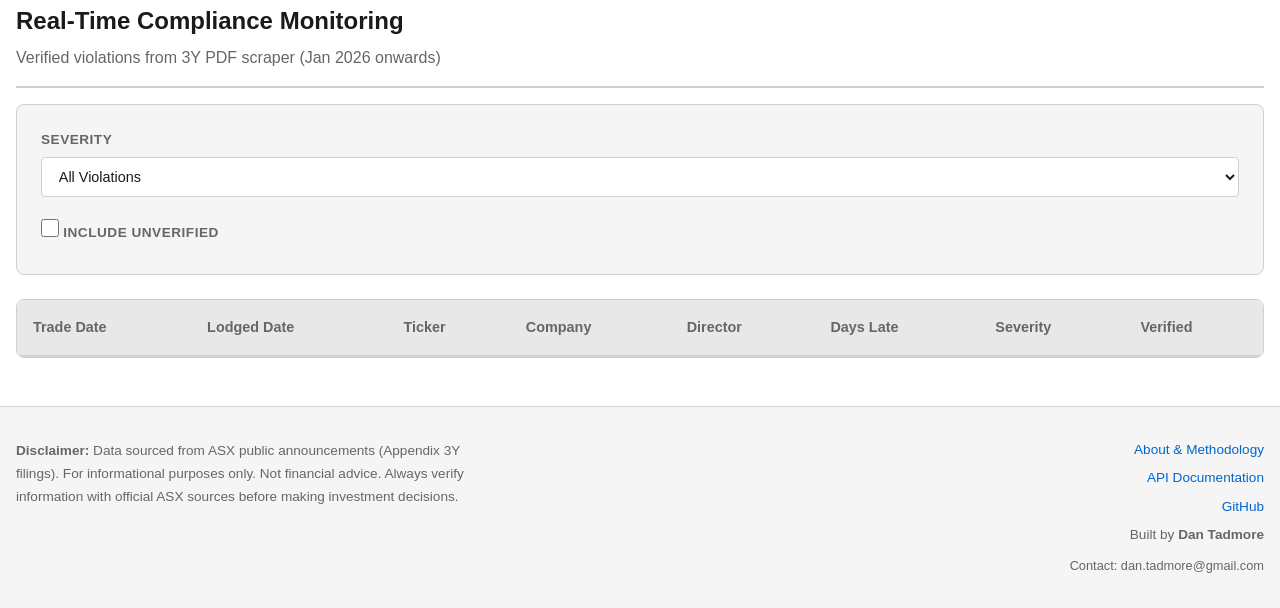
==== commit 2b8c8be1: "Add cluster analysis UI and replace homepage smart money widget" ====
--- a/backend/app/static/index.html
+++ b/backend/app/static/index.html
@@ -254,14 +254,6 @@
             margin-top: 0.8rem;
         }
 
-        /* Smart money badge */
-        .smart-money-badge {
-            font-size: 0.75rem;
-            margin-left: 0.3rem;
-            cursor: help;
-            vertical-align: middle;
-        }
-
         /* Pagination page number input */
         .page-input {
             width: 52px;
@@ -656,7 +648,7 @@
         .heatmap-meta .hm-buy  { color: var(--success); font-weight: 600; }
         .heatmap-meta .hm-sell { color: var(--danger);  font-weight: 600; }
 
-        /* ── Smart Money info button ─────────────────────────────────────── */
+        /* ── Info button ─────────────────────────────────────────────────── */
         .info-btn {
             background: none;
             border: 1px solid var(--text-secondary);
@@ -719,54 +711,14 @@
             display: block;
         }
 
-        /* ── Smart Money Score badges ─────────────────────────────────────── */
-        .score-badge {
-            display: inline-block;
-            padding: 0.15rem 0.55rem;
-            border-radius: 4px;
-            font-size: 0.82rem;
-            font-weight: 700;
-            min-width: 2.8rem;
-            text-align: center;
-            white-space: nowrap;
-        }
-
-        .score-badge.strong  { background: rgba(40,167,69,.18);  color: #1e7e34; }
-        .score-badge.good    { background: rgba(102,187,106,.2); color: #2e7d32; }
-        .score-badge.neutral { background: rgba(108,117,125,.15); color: #555; }
-        .score-badge.weak    { background: rgba(255,140,0,.18);  color: #b35a00; }
-        .score-badge.poor    { background: rgba(220,53,69,.18);  color: #c0392b; }
-        .score-badge.na      { background: var(--bg-tertiary);   color: var(--text-secondary); font-weight: 600; }
-
-        /* SM badge for trade rows (consensus signal, no price score) */
-        .sm-badge {
-            display: inline-block;
-            padding: 0.1rem 0.35rem;
-            border-radius: 3px;
-            font-size: 0.7rem;
-            font-weight: 700;
-            background: rgba(0,102,204,.12);
-            color: var(--accent);
-            margin-left: 0.3rem;
-            vertical-align: middle;
-        }
-
-        /* ── Smart Money Scores section ──────────────────────────────────── */
-        .sm-table-wrap {
-            overflow-x: auto;
-        }
-
-        .sm-table {
-            width: 100%;
-        }
-
-        .sm-date-row {
-            display: flex;
-            gap: 1rem;
-            align-items: flex-end;
-            flex-wrap: wrap;
-            margin-bottom: 1.5rem;
-        }
+        /* ── Active Cluster Buys widget ─────────────────────────────────── */
+        .cluster-widget-table { width: 100%; border-collapse: collapse; font-size: .9rem; }
+        .cluster-widget-table th { padding: .65rem 1rem; text-align: left; font-size: .78rem; font-weight: 600; text-transform: uppercase; letter-spacing: .4px; color: var(--text-secondary); background: var(--bg-tertiary); border-bottom: 2px solid var(--border-color); }
+        .cluster-widget-table td { padding: .75rem 1rem; border-bottom: 1px solid var(--border-color); }
+        .cluster-widget-table tbody tr:last-child td { border-bottom: none; }
+        .cluster-widget-table tbody tr:hover { background: var(--bg-tertiary); }
+        .cluster-widget-wrap { background: var(--bg-secondary); border: 1px solid var(--border-color); border-radius: 8px; overflow: hidden; margin-bottom: .5rem; }
+        .cluster-widget-footer { text-align: right; padding: .5rem 0; font-size: .85rem; }
 
         /* ── Sector modal ─────────────────────────────────────────────────── */
         .modal-overlay {
@@ -823,80 +775,6 @@
         }
 
         .modal-company-row:last-child { border-bottom: none; }
-
-        /* ── Smart Money Portfolio ───────────────────────────────────────── */
-        .portfolio-summary-grid {
-            display: grid;
-            grid-template-columns: repeat(auto-fit, minmax(180px, 1fr));
-            gap: 1rem;
-            margin-bottom: 1.5rem;
-        }
-        .portfolio-stat {
-            background: var(--bg-secondary);
-            border: 1px solid var(--border-color);
-            border-radius: 8px;
-            padding: 1rem 1.25rem;
-        }
-        .portfolio-stat .stat-label { font-size: 0.78rem; }
-        .portfolio-stat .stat-value { font-size: 1.5rem; }
-        .portfolio-stat.positive .stat-value { color: var(--success); }
-        .portfolio-stat.negative .stat-value { color: var(--danger); }
-        .portfolio-stat.neutral .stat-value { color: var(--accent); }
-
-        .equity-chart-wrap {
-            background: var(--bg-secondary);
-            border: 1px solid var(--border-color);
-            border-radius: 8px;
-            padding: 1rem 1.25rem 0.5rem;
-            margin-bottom: 1.5rem;
-            overflow: hidden;
-        }
-        .equity-chart-title {
-            font-size: 0.85rem;
-            font-weight: 600;
-            color: var(--text-secondary);
-            text-transform: uppercase;
-            letter-spacing: 0.5px;
-            margin-bottom: 0.75rem;
-        }
-        #equityChartSvg { width: 100%; height: 160px; display: block; }
-
-        .portfolio-sub-header {
-            font-size: 0.85rem;
-            font-weight: 700;
-            color: var(--text-secondary);
-            text-transform: uppercase;
-            letter-spacing: 0.5px;
-            margin: 1.25rem 0 0.5rem;
-        }
-        .position-row-open { border-left: 3px solid var(--success); }
-        .position-row-closed { border-left: 3px solid var(--text-secondary); }
-        .pnl-positive { color: var(--success); font-weight: 600; }
-        .pnl-negative { color: var(--danger); font-weight: 600; }
-        .exit-reason-badge {
-            display: inline-block;
-            font-size: 0.72rem;
-            padding: 0.1rem 0.45rem;
-            border-radius: 10px;
-            font-weight: 600;
-            background: var(--bg-tertiary);
-            color: var(--text-secondary);
-        }
-        .exit-reason-badge.sell-signal { background: #ffe4e1; color: #c0392b; }
-        .exit-reason-badge.days90 { background: #e8f4fd; color: #2980b9; }
-
-        .portfolio-run-btn {
-            background: #28a745;
-            color: white;
-            border: none;
-            padding: 0.5rem 1.2rem;
-            border-radius: 4px;
-            cursor: pointer;
-            font-size: 0.88rem;
-            font-weight: 600;
-        }
-        .portfolio-run-btn:hover { background: #218838; }
-        .portfolio-run-btn:disabled { background: #666; cursor: not-allowed; }
 
         /* ── Cluster Signal ──────────────────────────────────────────────── */
         .cluster-list {
@@ -940,6 +818,7 @@
                 <p class="header-subtitle">Real-time monitoring of director trades on the Australian Securities Exchange</p>
             </div>
             <div class="header-controls">
+                <a href="/clusters" style="color:rgba(255,255,255,.85);text-decoration:none;font-size:.9rem;font-weight:600" onmouseover="this.style.color='#fff'" onmouseout="this.style.color='rgba(255,255,255,.85)'">Cluster Buys</a>
                 <a href="/static/about.html" style="color:rgba(255,255,255,.85);text-decoration:none;font-size:.9rem;font-weight:600" onmouseover="this.style.color='#fff'" onmouseout="this.style.color='rgba(255,255,255,.85)'">About</a>
                 <a href="/docs" target="_blank" style="color:rgba(255,255,255,.85);text-decoration:none;font-size:.9rem;font-weight:600" onmouseover="this.style.color='#fff'" onmouseout="this.style.color='rgba(255,255,255,.85)'">API Docs</a>
                 <button class="theme-toggle" onclick="toggleDarkMode()" title="Toggle dark mode">🌙</button>
@@ -1009,13 +888,6 @@
                     <label>More Filters</label>
                     <div style="display:flex;flex-direction:column;gap:0.4rem;margin-top:0.4rem;">
                         <label style="font-weight:normal;text-transform:none;display:flex;align-items:center;gap:0.3rem;">
-                            <input type="checkbox" id="smartMoneyFilter" onchange="applyFilters()"> Smart Money
-                            <span class="tooltip-wrap" style="margin-left:0.2rem">
-                                <button class="info-btn" onclick="this.closest('.tooltip-wrap').classList.toggle('tip-open')">i</button>
-                                <div class="tooltip-box">Filters for companies where 2 or more distinct directors all bought on the open market within the same 7-day window in the last 90 days — a strong signal of insider conviction.</div>
-                            </span>
-                        </label>
-                        <label style="font-weight:normal;text-transform:none;display:flex;align-items:center;gap:0.3rem;">
                             <input type="checkbox" id="lateFilingsFilter" onchange="applyFilters()"> Late Filings Only
                         </label>
                         <label style="font-weight:normal;text-transform:none;display:flex;align-items:center;gap:0.3rem;">
@@ -1081,34 +953,15 @@
             <div class="loading"></div>
         </div>
 
-        <!-- Smart Money Scores Section -->
+        <!-- Active Cluster Buys Section -->
         <div class="section-header">
-            <div style="display:flex;align-items:center;gap:0.6rem;">
-                <h2>Smart Money Scores</h2>
-                <span class="tooltip-wrap">
-                    <button class="info-btn" onclick="this.closest('.tooltip-wrap').classList.toggle('tip-open')">i</button>
-                    <div class="tooltip-box">Each director-company pair is scored 0–10 on how often their on-market trades were followed by price movements in the correct direction (buys preceding rises, sells preceding falls) within 90 days. Scores are weighted by recency using exponential decay with an 18-month half-life — recent accurate trades count more than old ones.</div>
-                </span>
+            <div>
+                <h2>Active Cluster Buys</h2>
+                <p class="text-muted" style="margin-top:0.3rem;">Multiple directors buying within 20 trading days</p>
             </div>
-            <p class="text-muted" style="margin-top:0.3rem;">Director prediction accuracy, weighted for recency (requires price data)</p>
+            <a href="/clusters" style="font-size:.9rem;font-weight:600;color:var(--accent);white-space:nowrap">View all clusters →</a>
         </div>
-
-        <div class="sm-date-row">
-            <div class="filter-group">
-                <label for="smFrom">Score period from</label>
-                <input type="date" id="smFrom">
-            </div>
-            <div class="filter-group">
-                <label for="smTo">Score period to</label>
-                <input type="date" id="smTo">
-            </div>
-            <div class="filter-group" style="align-self:flex-end">
-                <button onclick="loadSmartMoneyV2()" style="margin-right:0.5rem">Apply</button>
-                <button onclick="clearSmDates()" style="background:var(--bg-tertiary);color:var(--text-primary);border:1px solid var(--border-color)">Clear</button>
-            </div>
-        </div>
-
-        <div id="smartMoneySection" style="margin-bottom:2rem;">
+        <div id="activeClustersWidget" style="margin-bottom:2rem;">
             <div class="loading"></div>
         </div>
 
@@ -1125,86 +978,6 @@
         </div>
         <div class="cluster-list" id="clusterSignalList">
             <div class="loading"></div>
-        </div>
-
-        <!-- Smart Money Portfolio Section -->
-        <div class="section-header" style="margin-top:2rem;">
-            <div>
-                <div style="display:flex;align-items:center;gap:0.6rem;">
-                    <h2>Smart Money Portfolio</h2>
-                    <span class="tooltip-wrap">
-                        <button class="info-btn" onclick="this.closest('.tooltip-wrap').classList.toggle('tip-open')">i</button>
-                        <div class="tooltip-box">Live paper trading portfolio that follows every Smart Money signal from today forward. Entry: $10,000 AUD at closing price when 2+ directors buy within 7 days. Exit: after 90 days, or immediately if 2+ directors sell. $100,000 starting capital, max 10 concurrent positions. Auto-updates every 2 minutes after each trade sync.</div>
-                    </span>
-                </div>
-                <p class="text-muted" id="portfolioSubtitle" style="margin-top:0.3rem;font-size:0.85rem;">Auto-updates every 2 minutes.</p>
-            </div>
-            <div style="display:flex;align-items:center;gap:0.75rem;">
-                <span id="portfolioRunStatus" style="font-size:0.85rem;color:var(--text-secondary);"></span>
-                <button class="portfolio-run-btn" onclick="triggerPortfolioRun()" id="portfolioRunBtn">↺ Refresh</button>
-                <button class="portfolio-run-btn" onclick="investNow()" id="investNowBtn" style="background:#0066cc;" title="Buy up to 5 positions ($50k) based on the most recent Smart Money signals">💰 Invest $50k</button>
-            </div>
-        </div>
-
-        <!-- Portfolio summary cards -->
-        <div class="portfolio-summary-grid" id="portfolioSummaryGrid">
-            <div class="loading"></div>
-        </div>
-
-        <!-- Equity curve chart -->
-        <div class="equity-chart-wrap" id="equityChartWrap" style="display:none;">
-            <div class="equity-chart-title">Portfolio Value Over Time</div>
-            <svg id="equityChartSvg" viewBox="0 0 800 160" preserveAspectRatio="none"></svg>
-        </div>
-
-        <!-- Open positions -->
-        <div id="openPositionsSection" style="display:none;">
-            <p class="portfolio-sub-header">Open Positions</p>
-            <div class="table-container">
-                <table id="openPositionsTable">
-                    <thead>
-                        <tr>
-                            <th>Ticker</th>
-                            <th>Signal Dirs</th>
-                            <th>Entry Date</th>
-                            <th>Entry Price</th>
-                            <th>Qty</th>
-                            <th>Cost</th>
-                            <th>Current Price</th>
-                            <th>Current Value</th>
-                            <th>Unrealised P&amp;L</th>
-                            <th>Days Held</th>
-                            <th>Exit Due</th>
-                        </tr>
-                    </thead>
-                    <tbody id="openPositionsBody"></tbody>
-                </table>
-            </div>
-        </div>
-
-        <!-- Closed positions -->
-        <div id="closedPositionsSection" style="display:none;">
-            <p class="portfolio-sub-header">Closed Positions</p>
-            <div class="table-container">
-                <table id="closedPositionsTable">
-                    <thead>
-                        <tr>
-                            <th>Ticker</th>
-                            <th>Signal Dirs</th>
-                            <th>Entry Date</th>
-                            <th>Entry Price</th>
-                            <th>Exit Date</th>
-                            <th>Exit Price</th>
-                            <th>Qty</th>
-                            <th>P&amp;L $</th>
-                            <th>P&amp;L %</th>
-                            <th>Days Held</th>
-                            <th>Reason</th>
-                        </tr>
-                    </thead>
-                    <tbody id="closedPositionsBody"></tbody>
-                </table>
-            </div>
         </div>
 
         <!-- Compliance Violations Section (Verified Data Only) -->
@@ -1280,9 +1053,6 @@
         let allTrades = [];
         let filteredTrades = [];
         let allViolations = [];
-        let smartMoneyTickers = new Set();
-        let smartMoneyV2Data = [];
-        let smartMoneyScoreMap = {};   // ticker -> {score, label}
         let clusterSignalData = [];
         let sectorHeatmapData = [];
         let currentPage = 1;
@@ -1290,63 +1060,37 @@
         let currentSort = { field: 'date_of_trade', asc: false };
         let stats = null;
 
-        // Build the /v2 URL from current smFrom/smTo inputs
-        function buildSmV2Url() {
-            const from = document.getElementById('smFrom').value;
-            const to   = document.getElementById('smTo').value;
-            let url = '/api/trades/smart-money/v2';
-            const params = [];
-            if (from) params.push(`from=${from}`);
-            if (to)   params.push(`to=${to}`);
-            if (params.length) url += '?' + params.join('&');
-            return url;
-        }
-
         // Initialize
         document.addEventListener('DOMContentLoaded', async () => {
-            // Default Smart Money Scores to last 90 days
-            const today = new Date();
-            const d90   = new Date();
-            d90.setDate(d90.getDate() - 90);
-            document.getElementById('smFrom').value = d90.toISOString().slice(0, 10);
-            document.getElementById('smTo').value   = today.toISOString().slice(0, 10);
-
             await loadData();
-            // Lazy sync: trigger on page load if >1 hour since last sync
             checkAndLazySync();
         });
 
         // Load data from API
         async function loadData() {
             try {
-                const [tradesRes, statsRes, violationsRes, smartMoneyRes, heatmapRes, smV2Res, clusterRes] = await Promise.all([
+                const [tradesRes, statsRes, violationsRes, heatmapRes, clusterRes] = await Promise.all([
                     fetch('/api/trades/all'),
                     fetch('/api/stats'),
                     fetch('/api/compliance/violations'),
-                    fetch('/api/trades/smart-money'),
                     fetch('/api/stats/sector-heatmap'),
-                    fetch(buildSmV2Url()),
                     fetch('/api/trades/cluster-signal'),
                 ]);
 
                 allTrades = await tradesRes.json();
                 stats = await statsRes.json();
                 allViolations = await violationsRes.json();
-                smartMoneyTickers = new Set((await smartMoneyRes.json()).map(s => s.ticker));
                 sectorHeatmapData = await heatmapRes.json();
-                smartMoneyV2Data = await smV2Res.json();
                 clusterSignalData = await clusterRes.json();
-                buildSmartMoneyScoreMap();
 
                 renderStats();
                 renderSectorHeatmap();
-                renderSmartMoneySection();
+                renderActiveClustersWidget();
                 renderClusterSignal();
                 renderComplianceTable();
                 applyComplianceFilters();
                 applyFilters();
                 updateSortIndicators();
-                loadPortfolioData();
             } catch (error) {
                 console.error('Error loading data:', error);
                 document.getElementById('statsGrid').innerHTML = `
@@ -1361,22 +1105,18 @@
         // Refresh data (for polling)
         async function refreshData() {
             try {
-                const [tradesRes, statsRes, violationsRes, smartMoneyRes, heatmapRes, smV2Res, clusterRes] = await Promise.all([
+                const [tradesRes, statsRes, violationsRes, heatmapRes, clusterRes] = await Promise.all([
                     fetch('/api/trades/all'),
                     fetch('/api/stats'),
                     fetch('/api/compliance/violations'),
-                    fetch('/api/trades/smart-money'),
                     fetch('/api/stats/sector-heatmap'),
-                    fetch(buildSmV2Url()),
                     fetch('/api/trades/cluster-signal'),
                 ]);
 
                 const newTrades = await tradesRes.json();
                 const newStats = await statsRes.json();
                 const newViolations = await violationsRes.json();
-                const newSmartMoney = await smartMoneyRes.json();
                 const newHeatmap = await heatmapRes.json();
-                const newSmV2 = await smV2Res.json();
                 const newCluster = await clusterRes.json();
 
                 // Only re-render if data actually changed
@@ -1384,14 +1124,11 @@
                     allTrades = newTrades;
                     stats = newStats;
                     allViolations = newViolations;
-                    smartMoneyTickers = new Set(newSmartMoney.map(s => s.ticker));
                     sectorHeatmapData = newHeatmap;
-                    smartMoneyV2Data = newSmV2;
                     clusterSignalData = newCluster;
-                    buildSmartMoneyScoreMap();
                     renderStats();
                     renderSectorHeatmap();
-                    renderSmartMoneySection();
+                    renderActiveClustersWidget();
                     renderClusterSignal();
                     renderComplianceTable();
                     applyComplianceFilters();
@@ -1572,7 +1309,6 @@
             const dateTo = document.getElementById('dateToFilter').value;
             const lateOnly = document.getElementById('lateFilingsFilter').checked;
             const includeIncomplete = document.getElementById('incompleteFilter').checked;
-            const smartMoneyOnly = document.getElementById('smartMoneyFilter').checked;
             const selectedTypes = getSelectedTradeTypes();
 
             filteredTrades = allTrades.filter(trade => {
@@ -1583,7 +1319,6 @@
                 if (dateTo && trade.date_of_trade > dateTo) return false;
                 if (lateOnly && (!trade.days_to_report || trade.days_to_report <= 5)) return false;
                 if (!includeIncomplete && !trade.price_per_share) return false;
-                if (smartMoneyOnly && !smartMoneyTickers.has(trade.ticker)) return false;
                 return true;
             });
 
@@ -1650,7 +1385,7 @@
                 tbody.innerHTML = pageData.map(trade => `
                         <tr>
                             <td>${formatDate(trade.date_of_trade)}</td>
-                            <td><a class="ticker" href="/static/company.html?ticker=${trade.ticker}" style="text-decoration:none">${trade.ticker}</a>${getTradeRowBadge(trade.ticker, trade.director_id)}</td>
+                            <td><a class="ticker" href="/static/company.html?ticker=${trade.ticker}" style="text-decoration:none">${trade.ticker}</a></td>
                             <td>${trade.company_name}</td>
                             <td><a href="/static/director.html?id=${trade.director_id}" style="color:var(--text-primary);text-decoration:none" onmouseover="this.style.color='var(--accent)'" onmouseout="this.style.color='var(--text-primary)'">${trade.director_name}</a></td>
                             <td><span class="trade-type ${getTradeTypeClass(trade.trade_type)}">${getTradeTypeLabel(trade.trade_type)}</span></td>
@@ -1744,7 +1479,6 @@
             document.getElementById('dateFromFilter').value = '';
             document.getElementById('dateToFilter').value = '';
             document.querySelectorAll('.typeCheckbox').forEach(cb => cb.checked = false);
-            document.getElementById('smartMoneyFilter').checked = false;
             document.getElementById('lateFilingsFilter').checked = false;
             document.getElementById('incompleteFilter').checked = false;
             applyFilters();
@@ -1858,116 +1592,67 @@
             }).join('');
         }
 
-        // Build score map from v2 data: ticker -> best score for quick lookup
-        function buildSmartMoneyScoreMap() {
-            smartMoneyScoreMap = {};
-            for (const item of smartMoneyV2Data) {
-                const existing = smartMoneyScoreMap[item.ticker];
-                const s = item.score ?? item.score_all_time;
-                if (s !== null && s !== undefined) {
-                    if (!existing || s > (existing.score ?? -1)) {
-                        smartMoneyScoreMap[item.ticker] = { score: s, label: item.score_label };
-                    }
+        // Active Cluster Buys widget
+        async function renderActiveClustersWidget() {
+            const el = document.getElementById('activeClustersWidget');
+            try {
+                const res = await fetch('/api/clusters?status=active,maturing&sort=start_date&order=desc&per_page=5');
+                if (!res.ok) throw new Error('fetch failed');
+                const data = await res.json();
+                const clusters = data.clusters;
+
+                if (!clusters.length) {
+                    el.innerHTML = `<div class="empty-state" style="padding:1.5rem;text-align:center;color:var(--text-secondary)">
+                        No active clusters right now. <a href="/clusters" style="color:var(--accent);font-weight:600">View historical performance →</a>
+                    </div>`;
+                    return;
                 }
-            }
-        }
-
-        // Badge for a ticker in the trade feed row
-        function getTradeRowBadge(ticker, directorId) {
-            const sm = smartMoneyScoreMap[ticker];
-            if (sm && sm.score !== null) {
-                const cls = scoreCssClass(sm.label);
-                return `<span class="score-badge ${cls}" style="margin-left:0.3rem;font-size:0.7rem">${sm.score.toFixed(1)}</span>`;
-            }
-            if (smartMoneyTickers.has(ticker)) {
-                return '<span class="sm-badge">🔥</span>';
-            }
-            return '';
-        }
-
-        function scoreCssClass(label) {
-            if (!label) return 'na';
-            return label.toLowerCase();
-        }
-
-        // Render Smart Money Scores section
-        function renderSmartMoneySection() {
-            const container = document.getElementById('smartMoneySection');
-            if (!smartMoneyV2Data || smartMoneyV2Data.length === 0) {
-                container.innerHTML = `
-                    <div class="empty-state" style="padding:2rem;text-align:center;color:var(--text-secondary)">
-                        <p><strong>No scored trades yet</strong></p>
-                        <p style="font-size:0.85rem;margin-top:0.5rem">Smart Money Scores require price history in the <code>price_snapshots</code> table.<br>Run <code>sync_price_data.py</code> to populate price data.</p>
-                    </div>`;
-                return;
-            }
-
-            const hasDates = document.getElementById('smFrom').value || document.getElementById('smTo').value;
-            const rows = smartMoneyV2Data.slice(0, 50).map(item => {
-                const cls = scoreCssClass(item.score_label);
-                const scoreCell = item.score !== null
-                    ? `<span class="score-badge ${cls}">${item.score.toFixed(1)}</span>`
-                    : '<span class="score-badge na">—</span>';
-                const allTimeCell = item.score_all_time !== null
-                    ? `<span class="score-badge ${scoreCssClass(_scoreLabel(item.score_all_time))}">${item.score_all_time.toFixed(1)}</span>`
-                    : '<span class="score-badge na">—</span>';
-                const recency = item.recency_tag || '—';
-                return `
-                    <tr>
-                        <td><a href="/static/director.html?id=${item.director_id}" style="color:var(--text-primary);text-decoration:none" onmouseover="this.style.color='var(--accent)'" onmouseout="this.style.color='var(--text-primary)'">${item.director_name}</a></td>
-                        <td><a class="ticker" href="/static/company.html?ticker=${item.ticker}" style="text-decoration:none">${item.ticker}</a></td>
-                        <td>${scoreCell}${hasDates ? ` <small style="color:var(--text-secondary);font-size:0.75rem">period</small>` : ''}</td>
-                        ${hasDates ? `<td>${allTimeCell} <small style="color:var(--text-secondary);font-size:0.75rem">all-time</small></td>` : ''}
-                        <td>${item.total_scored_trades}</td>
-                        <td style="color:var(--text-secondary);font-size:0.85rem">${recency}</td>
-                    </tr>`;
-            }).join('');
-
-            container.innerHTML = `
-                <div class="sm-table-wrap">
-                    <table class="sm-table" id="smTableInner">
-                        <thead>
-                            <tr>
-                                <th>Director</th>
-                                <th>Ticker</th>
-                                <th>Score</th>
-                                ${hasDates ? '<th>All-time</th>' : ''}
-                                <th>Scored Trades</th>
-                                <th>Last Accurate Trade</th>
-                            </tr>
-                        </thead>
+
+                const MON = ['Jan','Feb','Mar','Apr','May','Jun','Jul','Aug','Sep','Oct','Nov','Dec'];
+                function fmtD(s) {
+                    if (!s) return '—';
+                    const d = new Date(s + 'T00:00:00');
+                    return `${d.getDate()} ${MON[d.getMonth()]} ${d.getFullYear()}`;
+                }
+                function fmtWin(s, e) {
+                    if (!s) return '—';
+                    const sd = new Date(s + 'T00:00:00'), ed = new Date(e + 'T00:00:00');
+                    if (s === e) return fmtD(s);
+                    if (sd.getFullYear() === ed.getFullYear() && sd.getMonth() === ed.getMonth())
+                        return `${sd.getDate()}–${ed.getDate()} ${MON[ed.getMonth()]} ${ed.getFullYear()}`;
+                    return `${fmtD(s)} – ${fmtD(e)}`;
+                }
+                function fmtVal(v) {
+                    if (v == null) return '—';
+                    if (v >= 1e6) return `$${(v/1e6).toFixed(1)}m`;
+                    if (v >= 1e3) return `$${Math.round(v/1e3)}k`;
+                    return `$${Math.round(v)}`;
+                }
+
+                const rows = clusters.map(c => `<tr>
+                    <td><strong><a href="/clusters/${c.cluster_id}" style="color:var(--accent);font-family:monospace;text-decoration:none">${c.ticker}</a></strong></td>
+                    <td style="color:var(--text-secondary);font-size:.85rem">${c.industry || '—'}</td>
+                    <td style="text-align:center">${c.director_count}</td>
+                    <td>${fmtVal(c.total_value_aud)}</td>
+                    <td>${c.pct_market_cap != null ? (c.pct_market_cap*100).toFixed(2)+'%' : '—'}</td>
+                    <td style="color:var(--text-secondary);font-size:.85rem">${fmtWin(c.start_date, c.end_date)}</td>
+                </tr>`).join('');
+
+                el.innerHTML = `<div class="cluster-widget-wrap">
+                    <table class="cluster-widget-table">
+                        <thead><tr>
+                            <th>Ticker</th><th>Industry</th><th>Dirs</th>
+                            <th>Total Value</th><th>% Cap</th><th>Window</th>
+                        </tr></thead>
                         <tbody>${rows}</tbody>
                     </table>
-                    ${smartMoneyV2Data.length > 50 ? `<p style="text-align:center;color:var(--text-secondary);font-size:0.85rem;margin-top:0.75rem">Showing top 50 of ${smartMoneyV2Data.length}</p>` : ''}
+                </div>
+                <div class="cluster-widget-footer">
+                    <a href="/clusters" style="color:var(--accent);font-weight:600">View all clusters →</a>
                 </div>`;
-        }
-
-        function _scoreLabel(score) {
-            if (score >= 8) return 'Strong';
-            if (score >= 6) return 'Good';
-            if (score >= 4) return 'Neutral';
-            if (score >= 2) return 'Weak';
-            return 'Poor';
-        }
-
-        async function loadSmartMoneyV2() {
-            document.getElementById('smartMoneySection').innerHTML = '<div class="loading"></div>';
-            try {
-                smartMoneyV2Data = await fetch(buildSmV2Url()).then(r => r.json());
-                buildSmartMoneyScoreMap();
-                renderSmartMoneySection();
-            } catch (e) {
-                document.getElementById('smartMoneySection').innerHTML = '<div class="empty-state"><p>Error loading scores</p></div>';
-            }
-        }
-
-        function clearSmDates() {
-            const today = new Date();
-            const d90   = new Date();
-            d90.setDate(d90.getDate() - 90);
-            document.getElementById('smFrom').value = d90.toISOString().slice(0, 10);
-            document.getElementById('smTo').value   = today.toISOString().slice(0, 10);
-            loadSmartMoneyV2();
+            } catch(e) {
+                el.innerHTML = '<div class="empty-state" style="padding:1rem;color:var(--text-secondary)">Unable to load cluster data.</div>';
+            }
         }
 
         // Sector modal
@@ -2077,273 +1762,8 @@
             link.click();
             document.body.removeChild(link);
         }
-        // ── Smart Money Portfolio ────────────────────────────────────────────
-        async function loadPortfolioData() {
-            try {
-                const [summaryRes, posRes, perfRes] = await Promise.all([
-                    fetch('/api/portfolio/summary'),
-                    fetch('/api/portfolio/positions'),
-                    fetch('/api/portfolio/performance'),
-                ]);
-                if (!summaryRes.ok) {
-                    renderPortfolioEmpty();
-                    return;
-                }
-                const summary = await summaryRes.json();
-                const positions = await posRes.json();
-                const performance = await perfRes.json();
-                renderPortfolioSummary(summary);
-                renderPortfolioPositions(positions);
-                renderEquityCurve(performance);
-            } catch (e) {
-                document.getElementById('portfolioSummaryGrid').innerHTML =
-                    '<div class="empty-state"><p>Portfolio data unavailable. Try clicking Refresh, or check the server logs.</p></div>';
-            }
-        }
-
-        function renderPortfolioEmpty() {
-            document.getElementById('portfolioSummaryGrid').innerHTML =
-                '<div class="empty-state" style="padding:1.5rem;"><p><strong>Portfolio is live and waiting.</strong> No Smart Money signals have fired yet since launch. Positions will appear here automatically when 2+ directors buy the same stock within 7 days.</p></div>';
-        }
-
-        function fmtAUD(val) {
-            if (val == null) return '—';
-            const abs = Math.abs(val);
-            const sign = val < 0 ? '-' : '';
-            return sign + '$' + abs.toLocaleString('en-AU', { minimumFractionDigits: 2, maximumFractionDigits: 2 });
-        }
-
-        function fmtPct(val) {
-            if (val == null) return '—';
-            const sign = val >= 0 ? '+' : '';
-            return sign + val.toFixed(2) + '%';
-        }
-
-        function renderPortfolioSummary(s) {
-            // Update subtitle with live start date
-            const subtitle = document.getElementById('portfolioSubtitle');
-            if (s.portfolio_start_date) {
-                subtitle.textContent = `Live paper trading from ${s.portfolio_start_date}. Auto-updates every 2 minutes.`;
-            }
-
-            const totalReturnClass = s.total_return_aud >= 0 ? 'positive' : 'negative';
-            const realisedClass = s.realised_pnl_aud >= 0 ? 'positive' : 'negative';
-            const unrealisedClass = s.unrealised_pnl_aud >= 0 ? 'positive' : 'negative';
-
-            document.getElementById('portfolioSummaryGrid').innerHTML = `
-                <div class="portfolio-stat neutral">
-                    <div class="stat-label">Portfolio Value</div>
-                    <div class="stat-value">${fmtAUD(s.total_portfolio_value)}</div>
-                    <div class="stat-subtext">Started ${fmtAUD(s.starting_capital)}</div>
-                </div>
-                <div class="portfolio-stat ${totalReturnClass}">
-                    <div class="stat-label">Total Return</div>
-                    <div class="stat-value">${fmtPct(s.total_return_pct)}</div>
-                    <div class="stat-subtext">${fmtAUD(s.total_return_aud)}</div>
-                </div>
-                <div class="portfolio-stat ${realisedClass}">
-                    <div class="stat-label">Realised P&L</div>
-                    <div class="stat-value">${fmtAUD(s.realised_pnl_aud)}</div>
-                    <div class="stat-subtext">${s.closed_positions} closed trades</div>
-                </div>
-                <div class="portfolio-stat ${unrealisedClass}">
-                    <div class="stat-label">Unrealised P&L</div>
-                    <div class="stat-value">${fmtAUD(s.unrealised_pnl_aud)}</div>
-                    <div class="stat-subtext">${s.open_positions} open positions</div>
-                </div>
-                <div class="portfolio-stat neutral">
-                    <div class="stat-label">Cash Available</div>
-                    <div class="stat-value">${fmtAUD(s.cash_available)}</div>
-                    <div class="stat-subtext">Reserve: $10,000</div>
-                </div>
-                <div class="portfolio-stat neutral">
-                    <div class="stat-label">Win Rate</div>
-                    <div class="stat-value">${s.win_rate_pct != null ? s.win_rate_pct.toFixed(1) + '%' : '—'}</div>
-                    <div class="stat-subtext">Avg win ${fmtAUD(s.avg_win_aud)} · Avg loss ${fmtAUD(s.avg_loss_aud)}</div>
-                </div>
-                ${s.best_trade ? `
-                <div class="portfolio-stat positive">
-                    <div class="stat-label">Best Trade</div>
-                    <div class="stat-value" style="font-size:1.1rem;">${s.best_trade.ticker}</div>
-                    <div class="stat-subtext">${fmtAUD(s.best_trade.pnl_aud)} (${fmtPct(s.best_trade.pnl_pct)})</div>
-                </div>` : ''}
-                ${s.worst_trade ? `
-                <div class="portfolio-stat negative">
-                    <div class="stat-label">Worst Trade</div>
-                    <div class="stat-value" style="font-size:1.1rem;">${s.worst_trade.ticker}</div>
-                    <div class="stat-subtext">${fmtAUD(s.worst_trade.pnl_aud)} (${fmtPct(s.worst_trade.pnl_pct)})</div>
-                </div>` : ''}
-            `;
-        }
-
-        function renderEquityCurve(points) {
-            const wrap = document.getElementById('equityChartWrap');
-            if (!points || points.length < 2) {
-                wrap.style.display = '';
-                document.getElementById('equityChartSvg').innerHTML =
-                    '<text x="400" y="88" text-anchor="middle" font-size="13" fill="var(--text-secondary)">Waiting for first closed position…</text>';
-                return;
-            }
-            wrap.style.display = '';
-            const svg = document.getElementById('equityChartSvg');
-            const W = 800, H = 160, PAD = 8;
-
-            const values = points.map(p => p.portfolio_value);
-            const minV = Math.min(...values);
-            const maxV = Math.max(...values);
-            const range = maxV - minV || 1;
-
-            const toX = i => PAD + (i / (points.length - 1)) * (W - PAD * 2);
-            const toY = v => H - PAD - ((v - minV) / range) * (H - PAD * 2);
-
-            const pathD = points.map((p, i) =>
-                (i === 0 ? 'M' : 'L') + toX(i).toFixed(1) + ',' + toY(p.portfolio_value).toFixed(1)
-            ).join(' ');
-
-            // Fill area under curve
-            const fillD = pathD +
-                ` L${toX(points.length - 1).toFixed(1)},${H - PAD} L${PAD},${H - PAD} Z`;
-
-            const baseline = toY(100000).toFixed(1);
-            const lineColor = values[values.length - 1] >= 100000 ? '#28a745' : '#dc3545';
-            const fillColor = values[values.length - 1] >= 100000 ? 'rgba(40,167,69,0.12)' : 'rgba(220,53,69,0.12)';
-
-            svg.innerHTML = `
-                <defs>
-                  <linearGradient id="eqGrad" x1="0" y1="0" x2="0" y2="1">
-                    <stop offset="0%" stop-color="${lineColor}" stop-opacity="0.25"/>
-                    <stop offset="100%" stop-color="${lineColor}" stop-opacity="0.02"/>
-                  </linearGradient>
-                </defs>
-                <!-- baseline -->
-                <line x1="${PAD}" y1="${baseline}" x2="${W - PAD}" y2="${baseline}"
-                      stroke="var(--border-color)" stroke-width="1" stroke-dasharray="4,4"/>
-                <!-- fill -->
-                <path d="${fillD}" fill="url(#eqGrad)"/>
-                <!-- line -->
-                <path d="${pathD}" fill="none" stroke="${lineColor}" stroke-width="2" stroke-linejoin="round"/>
-                <!-- start dot -->
-                <circle cx="${toX(0).toFixed(1)}" cy="${toY(values[0]).toFixed(1)}" r="3" fill="${lineColor}"/>
-                <!-- end dot -->
-                <circle cx="${toX(points.length-1).toFixed(1)}" cy="${toY(values[values.length-1]).toFixed(1)}" r="3" fill="${lineColor}"/>
-                <!-- labels -->
-                <text x="${PAD + 4}" y="${toY(values[0]) - 5}" font-size="10" fill="var(--text-secondary)">${fmtAUD(values[0])}</text>
-                <text x="${W - PAD - 4}" y="${toY(values[values.length-1]) - 5}" font-size="10" fill="${lineColor}" text-anchor="end">${fmtAUD(values[values.length-1])}</text>
-            `;
-        }
-
-        function renderPortfolioPositions(positions) {
-            const open = positions.filter(p => p.status === 'open');
-            const closed = positions.filter(p => p.status === 'closed');
-
-            const openSec = document.getElementById('openPositionsSection');
-            const closedSec = document.getElementById('closedPositionsSection');
-            const openBody = document.getElementById('openPositionsBody');
-            const closedBody = document.getElementById('closedPositionsBody');
-
-            if (open.length > 0) {
-                openSec.style.display = '';
-                openBody.innerHTML = open.map(p => {
-                    const pnlCls = (p.unrealised_pnl_aud || 0) >= 0 ? 'pnl-positive' : 'pnl-negative';
-                    const dueDate = p.exit_due_date;
-                    const daysLeft = dueDate ? Math.max(0, Math.round((new Date(dueDate) - new Date()) / 86400000)) : '—';
-                    return `<tr class="position-row-open">
-                        <td><strong onclick="showCompanyProfile('${p.ticker}')" style="cursor:pointer;color:var(--accent)">${p.ticker}</strong></td>
-                        <td style="font-size:0.8rem;">${(p.signal_directors || []).join(', ')}</td>
-                        <td>${p.entry_date}</td>
-                        <td>$${Number(p.entry_price).toFixed(4)}</td>
-                        <td>${p.quantity.toLocaleString()}</td>
-                        <td>${fmtAUD(p.cost_basis)}</td>
-                        <td>${p.current_price != null ? '$' + Number(p.current_price).toFixed(4) : '—'}</td>
-                        <td>${fmtAUD(p.current_value)}</td>
-                        <td class="${pnlCls}">${fmtAUD(p.unrealised_pnl_aud)} (${fmtPct(p.unrealised_pnl_pct)})</td>
-                        <td>${p.days_held != null ? p.days_held + 'd' : '—'}</td>
-                        <td>${dueDate} <span style="font-size:0.78rem;color:var(--text-secondary)">(${daysLeft}d left)</span></td>
-                    </tr>`;
-                }).join('');
-            }
-
-            if (closed.length > 0) {
-                closedSec.style.display = '';
-                closedBody.innerHTML = closed.map(p => {
-                    const pnlCls = (p.pnl_aud || 0) >= 0 ? 'pnl-positive' : 'pnl-negative';
-                    const reasonLabel = p.exit_reason === 'sell_signal'
-                        ? '<span class="exit-reason-badge sell-signal">Sell Signal</span>'
-                        : p.exit_reason === '90_days'
-                        ? '<span class="exit-reason-badge days90">90 Days</span>'
-                        : (p.exit_reason || '—');
-                    return `<tr class="position-row-closed">
-                        <td><strong onclick="showCompanyProfile('${p.ticker}')" style="cursor:pointer;color:var(--accent)">${p.ticker}</strong></td>
-                        <td style="font-size:0.8rem;">${(p.signal_directors || []).join(', ')}</td>
-                        <td>${p.entry_date}</td>
-                        <td>$${Number(p.entry_price).toFixed(4)}</td>
-                        <td>${p.exit_date || '—'}</td>
-                        <td>${p.exit_price != null ? '$' + Number(p.exit_price).toFixed(4) : '—'}</td>
-                        <td>${p.quantity.toLocaleString()}</td>
-                        <td class="${pnlCls}">${fmtAUD(p.pnl_aud)}</td>
-                        <td class="${pnlCls}">${fmtPct(p.pnl_pct)}</td>
-                        <td>${p.days_held != null ? p.days_held + 'd' : '—'}</td>
-                        <td>${reasonLabel}</td>
-                    </tr>`;
-                }).join('');
-            }
-
-            if (open.length === 0 && closed.length === 0) {
-                renderPortfolioEmpty();
-            }
-        }
-
-        async function investNow() {
-            const btn = document.getElementById('investNowBtn');
-            const status = document.getElementById('portfolioRunStatus');
-            btn.disabled = true;
-            btn.textContent = '⏳ Investing...';
-            status.textContent = '';
-
-            try {
-                const res = await fetch('/api/portfolio/invest-now', { method: 'POST' });
-                const data = await res.json();
-                if (data.positions_opened > 0) {
-                    const names = data.positions.map(p => p.ticker).join(', ');
-                    status.textContent =
-                        `✓ Opened ${data.positions_opened} positions (${names}) — $${data.total_invested.toLocaleString('en-AU', {minimumFractionDigits:2})} invested`;
-                    await loadPortfolioData();
-                } else if (data.skipped && data.skipped.length > 0) {
-                    status.textContent = `No positions opened — ${data.skipped[0]}`;
-                } else {
-                    status.textContent = 'No actionable Smart Money signals right now.';
-                }
-            } catch (e) {
-                status.textContent = '✗ Request failed';
-            } finally {
-                btn.disabled = false;
-                btn.textContent = '💰 Invest $50k';
-            }
-        }
-
-        async function triggerPortfolioRun() {
-            const btn = document.getElementById('portfolioRunBtn');
-            const status = document.getElementById('portfolioRunStatus');
-            btn.disabled = true;
-            btn.textContent = '⏳ Updating...';
-            status.textContent = '';
-
-            try {
-                const res = await fetch('/api/portfolio/run', { method: 'POST' });
-                const data = await res.json();
-                if (data.status === 'ok') {
-                    status.textContent = `✓ ${data.positions} positions (${data.open} open, ${data.closed} closed)`;
-                    await loadPortfolioData();
-                } else {
-                    status.textContent = `✗ ${data.status}`;
-                }
-            } catch (e) {
-                status.textContent = '✗ Request failed';
-            } finally {
-                btn.disabled = false;
-                btn.textContent = '↺ Refresh';
-            }
-        }
+
+
 
     </script>
 
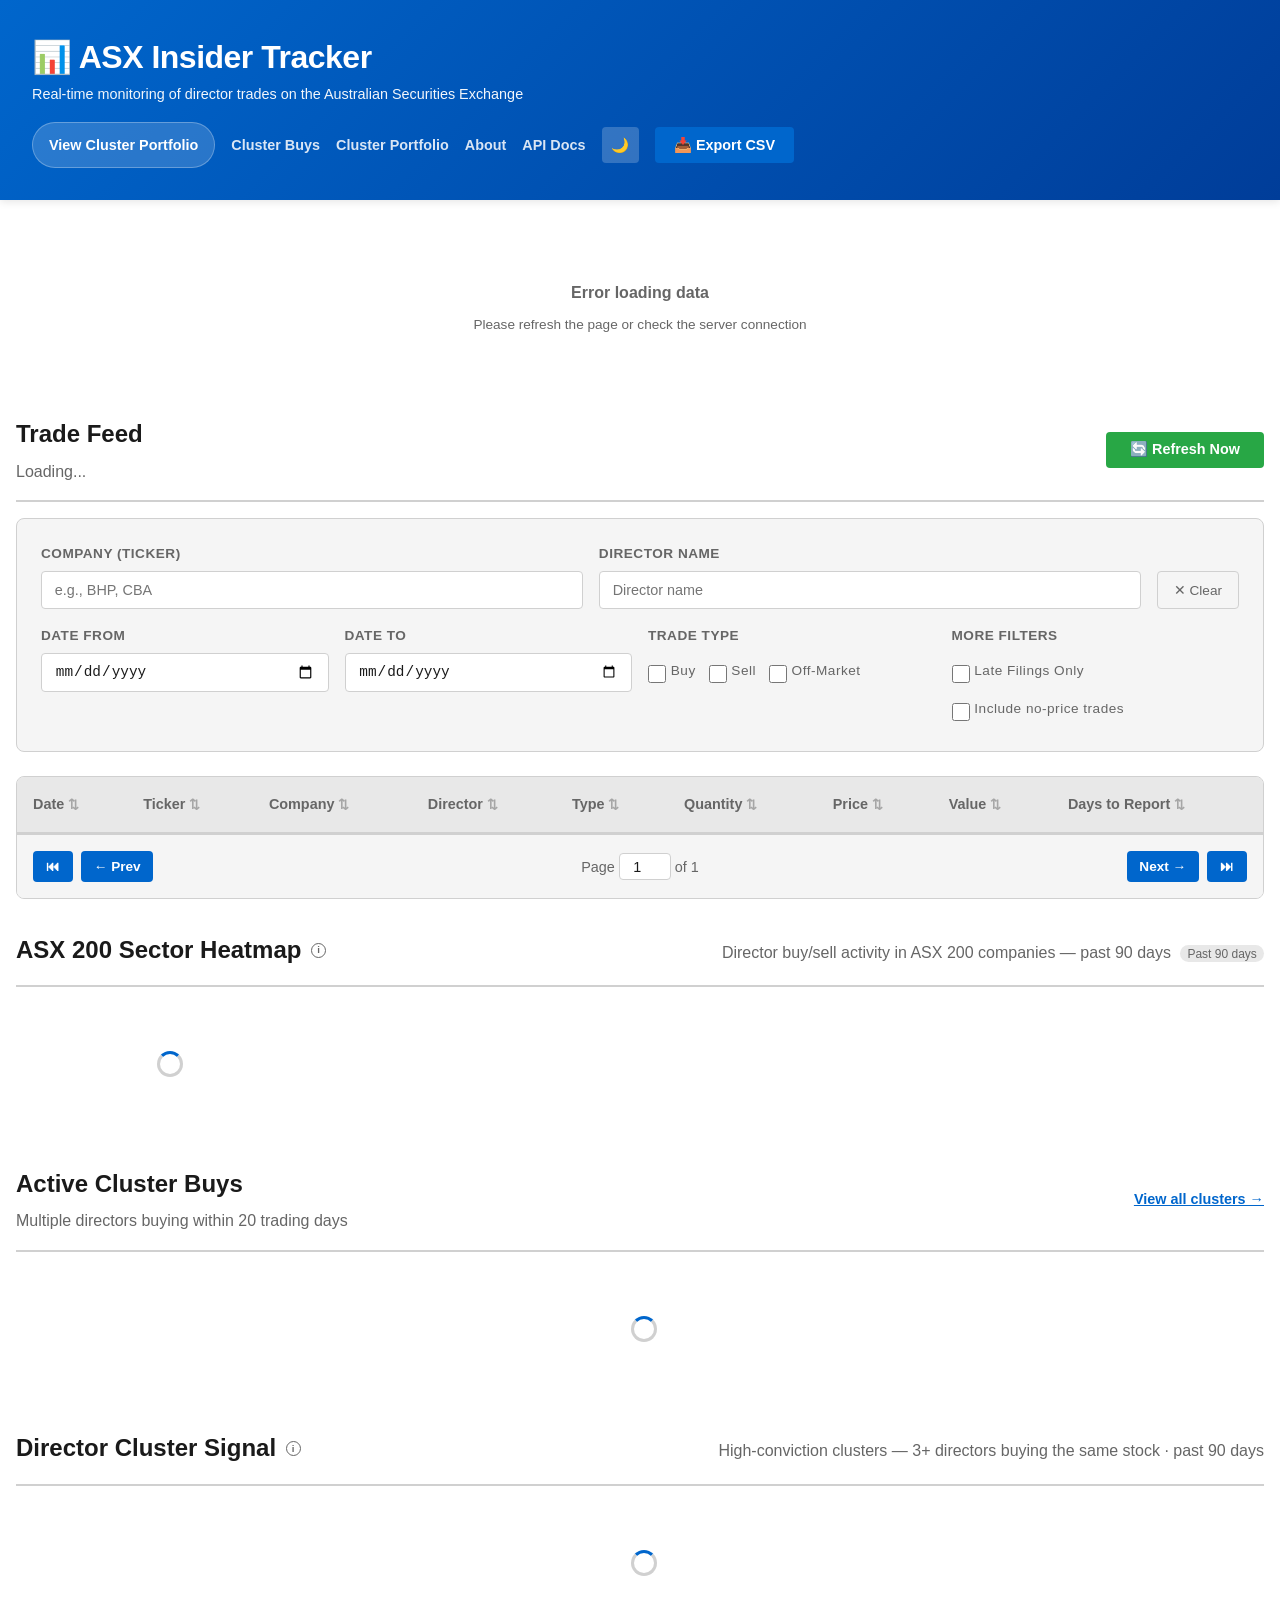
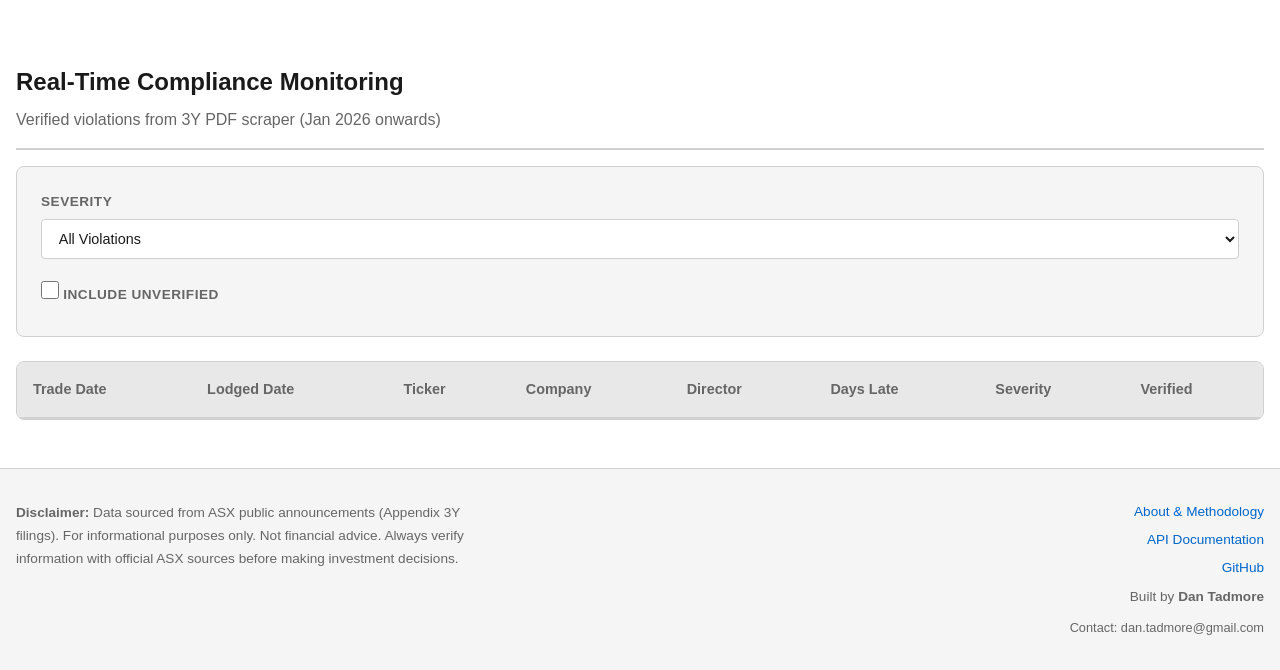
==== commit 4c62d7e6: "Add cluster portfolio feature with tracking and notifications Co-Authored-By: Claude Sonnet 4.6 (1M " ====
--- a/backend/app/static/index.html
+++ b/backend/app/static/index.html
@@ -807,6 +807,29 @@
         .cluster-badge.d3 { background: rgba(255,193,7,0.18);  color: #b8860b; border: 1px solid rgba(255,193,7,0.4); }
         .cluster-badge.d4 { background: rgba(255,120,0,0.15);  color: #c85000; border: 1px solid rgba(255,120,0,0.35); }
         .cluster-badge.d5 { background: rgba(220,53,69,0.13);  color: var(--danger); border: 1px solid rgba(220,53,69,0.3); }
+
+        .header-cta {
+            display: inline-flex;
+            align-items: center;
+            justify-content: center;
+            padding: 0.65rem 1rem;
+            border-radius: 999px;
+            background: rgba(255, 255, 255, 0.16);
+            border: 1px solid rgba(255, 255, 255, 0.28);
+            color: #fff;
+            font-size: 0.9rem;
+            font-weight: 700;
+            text-decoration: none;
+            transition: background-color 0.2s ease, transform 0.2s ease, border-color 0.2s ease;
+        }
+
+        .header-cta:hover {
+            background: rgba(255, 255, 255, 0.24);
+            border-color: rgba(255, 255, 255, 0.38);
+            color: #fff;
+            text-decoration: none;
+            transform: translateY(-1px);
+        }
     </style>
 </head>
 <body>
@@ -818,7 +841,9 @@
                 <p class="header-subtitle">Real-time monitoring of director trades on the Australian Securities Exchange</p>
             </div>
             <div class="header-controls">
+                <a href="/cluster-portfolio" class="header-cta">View Cluster Portfolio</a>
                 <a href="/clusters" style="color:rgba(255,255,255,.85);text-decoration:none;font-size:.9rem;font-weight:600" onmouseover="this.style.color='#fff'" onmouseout="this.style.color='rgba(255,255,255,.85)'">Cluster Buys</a>
+                <a href="/cluster-portfolio" style="color:rgba(255,255,255,.85);text-decoration:none;font-size:.9rem;font-weight:600" onmouseover="this.style.color='#fff'" onmouseout="this.style.color='rgba(255,255,255,.85)'">Cluster Portfolio</a>
                 <a href="/static/about.html" style="color:rgba(255,255,255,.85);text-decoration:none;font-size:.9rem;font-weight:600" onmouseover="this.style.color='#fff'" onmouseout="this.style.color='rgba(255,255,255,.85)'">About</a>
                 <a href="/docs" target="_blank" style="color:rgba(255,255,255,.85);text-decoration:none;font-size:.9rem;font-weight:600" onmouseover="this.style.color='#fff'" onmouseout="this.style.color='rgba(255,255,255,.85)'">API Docs</a>
                 <button class="theme-toggle" onclick="toggleDarkMode()" title="Toggle dark mode">🌙</button>
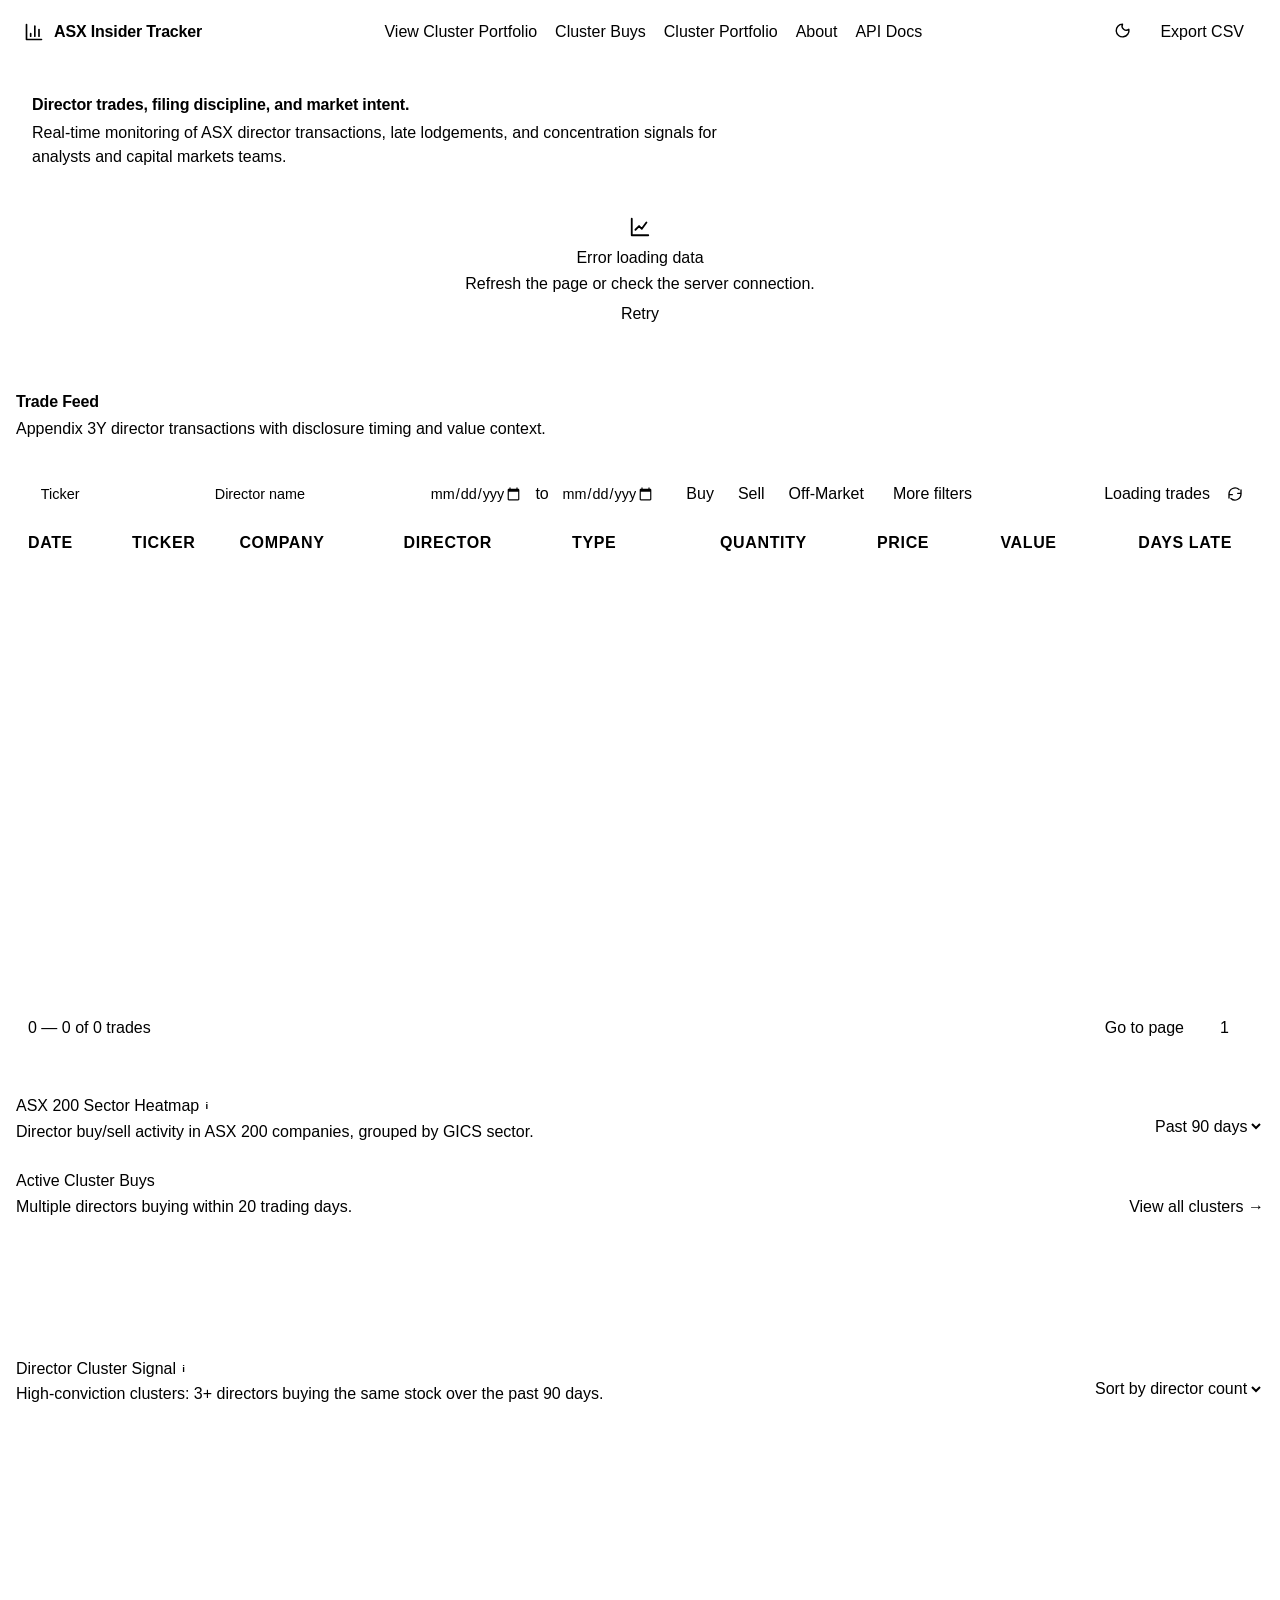
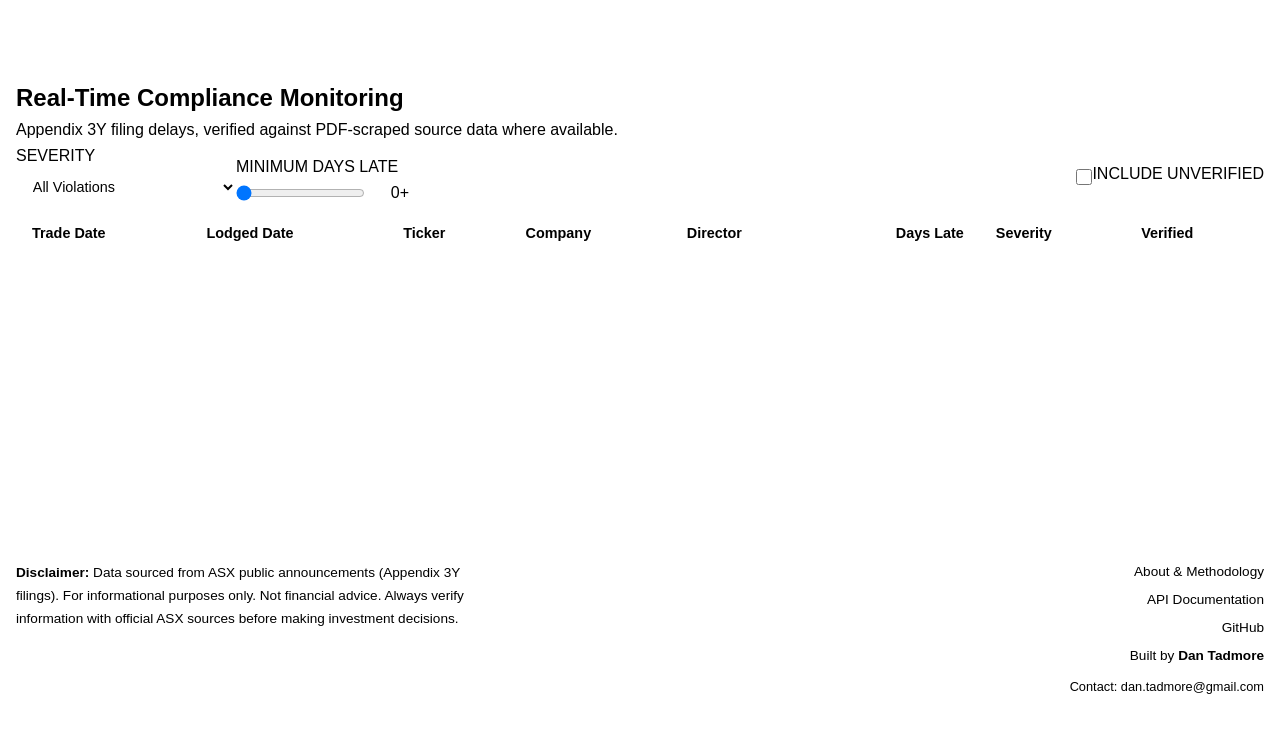
==== commit 9733afd3: "UI: uPlot charts + dashboard refresh" ====
--- a/backend/app/static/index.html
+++ b/backend/app/static/index.html
@@ -5,6 +5,11 @@
     <meta name="viewport" content="width=device-width, initial-scale=1.0">
     <title>ASX Insider Tracker - Real-time Director Trade Monitoring</title>
     <link rel="icon" type="image/x-icon" href="/static/favicon.ico">
+    <link rel="preconnect" href="https://fonts.googleapis.com">
+    <link rel="preconnect" href="https://fonts.gstatic.com" crossorigin>
+    <link href="https://fonts.googleapis.com/css2?family=Inter:wght@400;500;600;700&family=JetBrains+Mono:wght@400;500;600;700&family=Source+Serif+4:wght@600;700&display=swap" rel="stylesheet">
+    <link rel="stylesheet" href="/static/css/tokens.css">
+    <link rel="stylesheet" href="/static/css/components.css">
     <style>
         * {
             margin: 0;
@@ -13,29 +18,27 @@
         }
 
         :root {
-            --bg-primary: #ffffff;
-            --bg-secondary: #f5f5f5;
-            --bg-tertiary: #e8e8e8;
-            --text-primary: #1a1a1a;
-            --text-secondary: #666666;
-            --border-color: #d0d0d0;
-            --accent: #0066cc;
-            --accent-hover: #0052a3;
-            --success: #28a745;
-            --warning: #ffc107;
-            --danger: #dc3545;
-            --minor: #ffeaa7;
-            --moderate: #ffb347;
-            --severe: #ff6b6b;
-        }
-
-        body.dark-mode {
-            --bg-primary: #1a1a1a;
-            --bg-secondary: #2d2d2d;
-            --bg-tertiary: #3d3d3d;
-            --text-primary: #e8e8e8;
-            --text-secondary: #b0b0b0;
-            --border-color: #444444;
+            --bg-primary: var(--bg);
+            --bg-secondary: var(--surface);
+            --bg-tertiary: var(--surface-2);
+            --text-primary: var(--text);
+            --text-secondary: var(--text-2);
+            --border-color: var(--border);
+            --success: var(--buy);
+            --warning: var(--warn);
+            --danger: var(--sell);
+            --minor: var(--surface-2);
+            --moderate: var(--warn-soft);
+            --severe: var(--sell-soft);
+        }
+
+        [data-theme="dark"] {
+            --bg-primary: var(--bg);
+            --bg-secondary: var(--surface);
+            --bg-tertiary: var(--surface-2);
+            --text-primary: var(--text);
+            --text-secondary: var(--text-2);
+            --border-color: var(--border);
         }
 
         body {
@@ -43,14 +46,16 @@
             background-color: var(--bg-primary);
             color: var(--text-primary);
             line-height: 1.6;
-            transition: background-color 0.3s, color 0.3s;
+            transition:
+                background-color var(--duration-hover) var(--ease-finished),
+                color var(--duration-hover) var(--ease-finished);
         }
 
         header {
-            background: linear-gradient(135deg, var(--accent) 0%, #003d99 100%);
-            color: white;
+            background: var(--surface);
+            color: var(--text);
             padding: 2rem;
-            box-shadow: 0 2px 8px rgba(0,0,0,0.1);
+            box-shadow: none;
         }
 
         .header-content {
@@ -90,7 +95,10 @@
             cursor: pointer;
             font-size: 0.9rem;
             font-weight: 600;
-            transition: background-color 0.2s;
+            transition:
+                background-color var(--duration-hover) var(--ease-finished),
+                color var(--duration-hover) var(--ease-finished),
+                box-shadow var(--duration-focus) var(--ease-finished);
         }
 
         button:hover {
@@ -121,19 +129,7 @@
         }
 
         .loading::after {
-            content: '';
-            display: inline-block;
-            width: 20px;
-            height: 20px;
-            border: 3px solid var(--border-color);
-            border-top-color: var(--accent);
-            border-radius: 50%;
-            animation: spin 0.8s linear infinite;
-            margin-left: 0.5rem;
-        }
-
-        @keyframes spin {
-            to { transform: rotate(360deg); }
+            content: none;
         }
 
         /* Statistics Dashboard */
@@ -149,12 +145,13 @@
             border: 1px solid var(--border-color);
             border-radius: 8px;
             padding: 1.5rem;
-            transition: transform 0.2s, box-shadow 0.2s;
+            transition:
+                background-color var(--duration-hover) var(--ease-finished),
+                border-color var(--duration-hover) var(--ease-finished);
         }
 
         .stat-card:hover {
-            transform: translateY(-2px);
-            box-shadow: 0 4px 12px rgba(0,0,0,0.1);
+            border-color: var(--border-strong);
         }
 
         .stat-label {
@@ -229,7 +226,9 @@
             background-color: var(--bg-primary);
             color: var(--text-primary);
             font-size: 0.9rem;
-            transition: border-color 0.2s;
+            transition:
+                border-color var(--duration-hover) var(--ease-finished),
+                box-shadow var(--duration-focus) var(--ease-finished);
         }
 
         input[type="text"]:focus,
@@ -237,7 +236,7 @@
         select:focus {
             outline: none;
             border-color: var(--accent);
-            box-shadow: 0 0 0 2px rgba(0, 102, 204, 0.1);
+            box-shadow: var(--focus-ring);
         }
 
         input[type="checkbox"] {
@@ -264,11 +263,14 @@
             color: var(--text-primary);
             font-size: 0.9rem;
             text-align: center;
+            transition:
+                border-color var(--duration-hover) var(--ease-finished),
+                box-shadow var(--duration-focus) var(--ease-finished);
         }
         .page-input:focus {
             outline: none;
             border-color: var(--accent);
-            box-shadow: 0 0 0 2px rgba(0,102,204,0.1);
+            box-shadow: var(--focus-ring);
         }
 
         /* Clear filters button */
@@ -280,6 +282,11 @@
             font-size: 0.85rem;
             font-weight: 500;
             white-space: nowrap;
+            transition:
+                background-color var(--duration-hover) var(--ease-finished),
+                border-color var(--duration-hover) var(--ease-finished),
+                color var(--duration-hover) var(--ease-finished),
+                box-shadow var(--duration-focus) var(--ease-finished);
         }
         .btn-clear-filters:hover {
             background-color: var(--bg-tertiary);
@@ -327,7 +334,7 @@
             user-select: none;
             color: var(--text-secondary);
             white-space: nowrap;
-            transition: background-color 0.2s;
+            transition: background-color var(--duration-row) var(--ease-finished);
         }
 
         th:hover {
@@ -407,13 +414,13 @@
         }
 
         .severity.minor {
-            background-color: rgba(255, 234, 167, 0.3);
-            color: #856404;
+            background-color: var(--surface-2);
+            color: var(--text-2);
         }
 
         .severity.moderate {
-            background-color: rgba(255, 179, 71, 0.3);
-            color: #a86a2e;
+            background-color: var(--warn-soft);
+            color: var(--warn);
         }
 
         .severity.severe {
@@ -590,19 +597,20 @@
             border-left: 4px solid var(--border-color);
             border-radius: 8px;
             padding: 1.1rem 1.25rem;
-            transition: transform 0.15s, box-shadow 0.15s;
+            transition:
+                background-color var(--duration-hover) var(--ease-finished),
+                border-color var(--duration-hover) var(--ease-finished);
         }
 
         .heatmap-card:hover {
-            transform: translateY(-2px);
-            box-shadow: 0 4px 12px rgba(0,0,0,0.1);
-        }
-
-        .heatmap-card.strong-bull { border-left-color: #1a7a3a; background: rgba(26,122,58,0.06); }
+            background: var(--surface-2);
+        }
+
+        .heatmap-card.strong-bull { border-left-color: var(--buy); background: var(--buy-soft); }
         .heatmap-card.bull        { border-left-color: var(--success); }
-        .heatmap-card.neutral     { border-left-color: #aaa; }
-        .heatmap-card.bear        { border-left-color: #e05a6a; }
-        .heatmap-card.strong-bear { border-left-color: var(--danger); background: rgba(220,53,69,0.06); }
+        .heatmap-card.neutral     { border-left-color: var(--border-strong); }
+        .heatmap-card.bear        { border-left-color: var(--sell); }
+        .heatmap-card.strong-bear { border-left-color: var(--danger); background: var(--sell-soft); }
 
         .heatmap-sector-name {
             font-size: 0.95rem;
@@ -620,10 +628,10 @@
             letter-spacing: 0.3px;
         }
 
-        .heatmap-sentiment.strong-bull { background: rgba(26,122,58,0.18);   color: #1a7a3a; }
+        .heatmap-sentiment.strong-bull { background: var(--buy-soft);   color: var(--buy); }
         .heatmap-sentiment.bull        { background: rgba(40,167,69,0.13);   color: var(--success); }
-        .heatmap-sentiment.neutral     { background: rgba(108,117,125,0.13); color: #888; }
-        .heatmap-sentiment.bear        { background: rgba(224,90,106,0.13);  color: #e05a6a; }
+        .heatmap-sentiment.neutral     { background: var(--surface-2); color: var(--text-2); }
+        .heatmap-sentiment.bear        { background: var(--sell-soft);  color: var(--sell); }
         .heatmap-sentiment.strong-bear { background: rgba(220,53,69,0.15);   color: var(--danger); }
 
         .heatmap-bar-wrap {
@@ -804,8 +812,8 @@
             white-space: nowrap;
         }
 
-        .cluster-badge.d3 { background: rgba(255,193,7,0.18);  color: #b8860b; border: 1px solid rgba(255,193,7,0.4); }
-        .cluster-badge.d4 { background: rgba(255,120,0,0.15);  color: #c85000; border: 1px solid rgba(255,120,0,0.35); }
+        .cluster-badge.d3 { background: var(--surface-2);  color: var(--text-2); border: 1px solid var(--border); }
+        .cluster-badge.d4 { background: var(--accent-soft);  color: var(--accent); border: 1px solid var(--accent-soft); }
         .cluster-badge.d5 { background: rgba(220,53,69,0.13);  color: var(--danger); border: 1px solid rgba(220,53,69,0.3); }
 
         .header-cta {
@@ -816,245 +824,2205 @@
             border-radius: 999px;
             background: rgba(255, 255, 255, 0.16);
             border: 1px solid rgba(255, 255, 255, 0.28);
-            color: #fff;
+            color: var(--accent-contrast);
             font-size: 0.9rem;
             font-weight: 700;
             text-decoration: none;
-            transition: background-color 0.2s ease, transform 0.2s ease, border-color 0.2s ease;
+            transition:
+                background-color var(--duration-hover) var(--ease-finished),
+                border-color var(--duration-hover) var(--ease-finished),
+                color var(--duration-hover) var(--ease-finished),
+                box-shadow var(--duration-focus) var(--ease-finished);
         }
 
         .header-cta:hover {
             background: rgba(255, 255, 255, 0.24);
             border-color: rgba(255, 255, 255, 0.38);
-            color: #fff;
+            color: var(--accent-contrast);
             text-decoration: none;
-            transform: translateY(-1px);
+        }
+
+        /* Pass 2 top-section refactor. Scoped so lower dashboard sections remain A/B comparable. */
+        .site-header,
+        .page-intro,
+        #statsGrid {
+            --accent: var(--brand-accent);
+            --accent-hover: var(--brand-accent-hover);
+            --accent-soft: var(--brand-accent-soft);
+        }
+
+        .site-header {
+            position: sticky;
+            top: 0;
+            z-index: 500;
+            background: var(--surface);
+            color: var(--text);
+            border-bottom: 1px solid var(--border);
+            box-shadow: none;
+            min-height: 64px;
+            padding: 0 24px;
+        }
+
+        .site-header .header-content {
+            max-width: 1400px;
+            min-height: 64px;
+            display: grid;
+            grid-template-columns: auto 1fr auto;
+            gap: 24px;
+            align-items: center;
+        }
+
+        .brand-mark {
+            display: inline-flex;
+            align-items: center;
+            gap: 10px;
+            color: var(--text);
+            font-family: var(--font-ui);
+            font-size: var(--text-md);
+            font-weight: 600;
+            letter-spacing: -0.01em;
+            line-height: 1;
+            white-space: nowrap;
+        }
+
+        .brand-mark svg {
+            width: 20px;
+            height: 20px;
+            color: var(--accent);
+            stroke-width: 2;
+        }
+
+        .header-controls {
+            display: flex;
+            align-items: center;
+            justify-content: center;
+            gap: 18px;
+        }
+
+        .header-actions {
+            display: inline-flex;
+            align-items: center;
+            justify-content: flex-end;
+            gap: 8px;
+        }
+
+        .site-nav-link {
+            position: relative;
+            color: var(--text-2) !important;
+            font-family: var(--font-ui);
+            font-size: var(--text-sm) !important;
+            font-weight: 500 !important;
+            line-height: 64px;
+            text-decoration: none !important;
+            transition: color var(--duration-hover) var(--ease-finished);
+            white-space: nowrap;
+        }
+
+        .site-nav-link::after {
+            content: "";
+            position: absolute;
+            right: 0;
+            bottom: 13px;
+            left: 0;
+            height: 2px;
+            background: var(--accent);
+            opacity: 0;
+            transform: scaleX(0.72);
+            transform-origin: center;
+            transition:
+                opacity var(--duration-hover) var(--ease-finished),
+                transform var(--duration-hover) var(--ease-finished);
+        }
+
+        .site-nav-link:hover,
+        .site-nav-link.is-active {
+            color: var(--text) !important;
+        }
+
+        .site-nav-link:hover::after,
+        .site-nav-link.is-active::after {
+            opacity: 1;
+            transform: scaleX(1);
+        }
+
+        .header-icon-button,
+        .header-export-button,
+        .mobile-menu-summary {
+            height: 36px;
+            border-radius: 6px;
+            font-family: var(--font-ui);
+            font-size: var(--text-sm);
+            font-weight: 500;
+            line-height: 1;
+            box-shadow: none;
+            transition:
+                background-color var(--duration-hover) var(--ease-finished),
+                border-color var(--duration-hover) var(--ease-finished),
+                color var(--duration-hover) var(--ease-finished),
+                box-shadow var(--duration-focus) var(--ease-finished);
+        }
+
+        .header-icon-button {
+            width: 36px;
+            padding: 0;
+            background: transparent;
+            border: 1px solid transparent;
+            color: var(--text-2);
+        }
+
+        .header-export-button,
+        .mobile-menu-summary {
+            background: var(--surface);
+            border: 1px solid var(--border-strong);
+            color: var(--text);
+            padding: 0 12px;
+        }
+
+        .header-icon-button:hover,
+        .header-export-button:hover,
+        .mobile-menu-summary:hover {
+            background: var(--surface-2);
+            border-color: var(--border-strong);
+            color: var(--text);
+        }
+
+        .header-icon-button:focus-visible,
+        .header-export-button:focus-visible,
+        .mobile-menu-summary:focus-visible {
+            outline: none;
+            box-shadow: var(--focus-ring);
+            border-color: var(--accent);
+        }
+
+        .theme-icon-sun {
+            display: none;
+        }
+
+        [data-theme="dark"] .theme-icon-moon {
+            display: none;
+        }
+
+        [data-theme="dark"] .theme-icon-sun {
+            display: block;
+        }
+
+        .mobile-nav-menu {
+            display: none;
+            position: relative;
+        }
+
+        .mobile-menu-summary {
+            display: inline-flex;
+            align-items: center;
+            gap: 8px;
+            cursor: pointer;
+            list-style: none;
+        }
+
+        .mobile-menu-summary::-webkit-details-marker {
+            display: none;
+        }
+
+        .mobile-nav-panel {
+            position: absolute;
+            top: 44px;
+            right: 0;
+            display: grid;
+            min-width: 220px;
+            padding: 8px;
+            background: var(--surface);
+            border: 1px solid var(--border);
+            border-radius: 10px;
+        }
+
+        .mobile-nav-panel .site-nav-link {
+            line-height: 36px;
+        }
+
+        .mobile-nav-panel .site-nav-link::after {
+            bottom: 4px;
+        }
+
+        .page-intro {
+            max-width: 1400px;
+            margin: 28px auto 20px;
+            padding: 0 16px;
+        }
+
+        .page-intro h1 {
+            margin: 0;
+            max-width: 780px;
+            color: var(--text);
+            font-family: var(--font-serif);
+            font-size: var(--text-display);
+            font-weight: 600;
+            letter-spacing: -0.01em;
+            line-height: 1.08;
+        }
+
+        .page-intro p {
+            margin-top: 8px;
+            max-width: 720px;
+            color: var(--text-2);
+            font-family: var(--font-ui);
+            font-size: var(--text-md);
+            line-height: 1.5;
+        }
+
+        #statsGrid.stats-grid {
+            grid-template-columns: repeat(3, minmax(0, 1fr));
+            gap: 16px;
+            margin-bottom: 36px;
+        }
+
+        #statsGrid .stat-card {
+            position: relative;
+            display: grid;
+            min-height: 154px;
+            padding: 24px;
+            background: var(--surface);
+            border: 1px solid var(--border);
+            border-radius: 8px;
+            box-shadow: none;
+            transform: none;
+            transition:
+                background-color var(--duration-hover) var(--ease-finished),
+                border-color var(--duration-hover) var(--ease-finished);
+        }
+
+        #statsGrid .stat-card:hover {
+            background: var(--surface);
+            border-color: var(--border-strong);
+            box-shadow: none;
+            transform: none;
+        }
+
+        #statsGrid .stat-label {
+            margin: 0;
+            color: var(--text-2);
+            font-family: var(--font-ui);
+            font-size: var(--text-xs);
+            font-weight: 500;
+            letter-spacing: 0.04em;
+            line-height: 1.2;
+            text-transform: uppercase;
+        }
+
+        #statsGrid .stat-value {
+            margin-top: 10px;
+            color: var(--text);
+            font-family: var(--font-mono);
+            font-size: var(--text-display);
+            font-variant-numeric: tabular-nums;
+            font-weight: 600;
+            letter-spacing: 0;
+            line-height: 1;
+        }
+
+        #statsGrid .stat-subtext {
+            align-self: end;
+            margin-top: 16px;
+            color: var(--text-2);
+            font-family: var(--font-ui);
+            font-size: var(--text-sm);
+            line-height: 1.35;
+        }
+
+        #statsGrid .stat-card:nth-child(4)::before,
+        #statsGrid .stat-card:nth-child(4)::after {
+            content: "";
+            position: absolute;
+            bottom: 52px;
+            left: 24px;
+            height: 6px;
+            border-radius: 4px;
+        }
+
+        #statsGrid .stat-card:nth-child(4)::before {
+            right: 24px;
+            background: var(--surface-2);
+        }
+
+        #statsGrid .stat-card:nth-child(4)::after {
+            right: calc(24px + 10.3%);
+            background: var(--accent);
+        }
+
+        #statsGrid .stat-card:nth-child(5) .stat-value,
+        #statsGrid .stat-card:nth-child(6) .stat-value {
+            color: var(--accent);
+        }
+
+        #statsGrid .stat-card:nth-child(5) .stat-value {
+            font-size: clamp(1.2rem, 1.35vw, 1.55rem) !important;
+            line-height: 1.15;
+            overflow: hidden;
+            text-overflow: ellipsis;
+            white-space: nowrap;
+        }
+
+        #statsGrid .loading {
+            grid-column: 1 / -1;
+        }
+
+        @media (max-width: 900px) {
+            .site-header .header-content {
+                grid-template-columns: auto 1fr;
+            }
+
+            .site-header .header-controls {
+                display: none;
+            }
+
+            .mobile-nav-menu {
+                display: inline-block;
+            }
+        }
+
+        @media (max-width: 860px) and (min-width: 621px) {
+            #statsGrid.stats-grid {
+                grid-template-columns: repeat(2, minmax(0, 1fr));
+            }
+
+            .page-intro h1 {
+                font-size: var(--text-3xl);
+            }
+        }
+
+        @media (max-width: 620px) {
+            #statsGrid.stats-grid {
+                grid-template-columns: 1fr;
+            }
+
+            .site-header {
+                padding: 0 14px;
+            }
+
+            .site-header .header-content {
+                gap: 12px;
+            }
+
+            .brand-mark span {
+                max-width: 170px;
+                overflow: hidden;
+                text-overflow: ellipsis;
+            }
+
+            .header-actions {
+                gap: 6px;
+            }
+
+            .header-export-button {
+                display: none;
+            }
+        }
+
+        /* Pass 3 trade-feed refactor. Lower heatmap/cluster/compliance sections keep legacy styling. */
+        .trade-feed-section {
+            --accent: var(--brand-accent);
+            --accent-hover: var(--brand-accent-hover);
+            --accent-soft: var(--brand-accent-soft);
+            margin-bottom: 40px;
+        }
+
+        .trade-feed-heading {
+            display: flex;
+            align-items: flex-end;
+            justify-content: space-between;
+            gap: 16px;
+            margin: 0 0 12px;
+            padding-bottom: 12px;
+            border-bottom: 1px solid var(--border-strong);
+        }
+
+        .trade-feed-heading h2 {
+            margin: 0;
+            color: var(--text);
+            font-family: var(--font-ui);
+            font-size: var(--text-2xl);
+            font-weight: 600;
+            letter-spacing: -0.01em;
+            line-height: 1.15;
+        }
+
+        .trade-feed-heading p {
+            margin-top: 4px;
+            color: var(--text-2);
+            font-family: var(--font-ui);
+            font-size: var(--text-sm);
+        }
+
+        .trade-filter-shell {
+            margin-bottom: 0;
+            background: var(--surface);
+            border: 1px solid var(--border);
+            border-bottom: 0;
+            border-radius: 10px 10px 0 0;
+        }
+
+        .trade-filter-summary {
+            display: none;
+        }
+
+        .trade-filter-content {
+            display: grid;
+            grid-template-columns: minmax(124px, 0.72fr) minmax(150px, 0.9fr) minmax(236px, 1.1fr) auto auto minmax(260px, 1fr);
+            gap: 10px;
+            align-items: center;
+            padding: 12px;
+        }
+
+        .trade-filter-input,
+        .trade-date-input {
+            width: 100%;
+            height: 34px;
+            min-height: 34px;
+            padding: 0 10px;
+            background: var(--surface);
+            border: 1px solid var(--border-strong);
+            border-radius: 6px;
+            color: var(--text);
+            font-family: var(--font-ui);
+            font-size: var(--text-sm);
+            line-height: 1;
+            transition:
+                border-color var(--duration-hover) var(--ease-finished),
+                box-shadow var(--duration-focus) var(--ease-finished),
+                background-color var(--duration-hover) var(--ease-finished),
+                color var(--duration-hover) var(--ease-finished);
+        }
+
+        .trade-filter-input::placeholder,
+        .trade-date-input::placeholder {
+            color: var(--text-3);
+        }
+
+        .trade-filter-input:focus,
+        .trade-date-input:focus {
+            border-color: var(--accent);
+            box-shadow: var(--focus-ring);
+            outline: none;
+        }
+
+        .date-range-control {
+            display: grid;
+            grid-template-columns: 1fr auto 1fr;
+            align-items: center;
+            height: 34px;
+            overflow: hidden;
+            background: var(--surface);
+            border: 1px solid var(--border-strong);
+            border-radius: 6px;
+        }
+
+        .date-range-control:focus-within {
+            border-color: var(--accent);
+            box-shadow: var(--focus-ring);
+        }
+
+        .date-range-control .trade-date-input {
+            border: 0;
+            border-radius: 0;
+            box-shadow: none;
+            min-width: 0;
+        }
+
+        .date-range-separator {
+            color: var(--text-2);
+            font-size: var(--text-xs);
+        }
+
+        .trade-type-chips {
+            display: inline-flex;
+            align-items: center;
+            gap: 6px;
+            white-space: nowrap;
+        }
+
+        .trade-type-chip {
+            position: relative;
+            display: inline-flex;
+            align-items: center;
+        }
+
+        .trade-type-chip input {
+            position: absolute;
+            inset: 0;
+            width: 100%;
+            height: 100%;
+            opacity: 0;
+            cursor: pointer;
+        }
+
+        .trade-type-chip span {
+            display: inline-flex;
+            align-items: center;
+            height: 28px;
+            padding: 0 9px;
+            background: var(--surface);
+            border: 1px solid var(--border-strong);
+            border-radius: 6px;
+            color: var(--text-2);
+            font-family: var(--font-ui);
+            font-size: var(--text-xs);
+            font-weight: 500;
+            line-height: 1;
+            transition:
+                background-color var(--duration-chip) var(--ease-finished),
+                border-color var(--duration-chip) var(--ease-finished),
+                color var(--duration-chip) var(--ease-finished),
+                opacity var(--duration-chip) var(--ease-finished);
+        }
+
+        .trade-type-chip:hover span {
+            border-color: var(--accent);
+            color: var(--text);
+        }
+
+        .trade-type-chip:has(input:checked) span {
+            background: var(--accent-soft);
+            border-color: var(--accent);
+            color: var(--accent);
+        }
+
+        .trade-type-chip input:focus-visible + span {
+            box-shadow: var(--focus-ring);
+            outline: none;
+        }
+
+        .more-filter-popover {
+            position: relative;
+        }
+
+        .more-filter-summary,
+        .trade-ghost-button,
+        .clear-filters-link {
+            display: inline-flex;
+            align-items: center;
+            justify-content: center;
+            height: 34px;
+            gap: 6px;
+            border-radius: 6px;
+            color: var(--text-2);
+            font-family: var(--font-ui);
+            font-size: var(--text-sm);
+            font-weight: 500;
+            line-height: 1;
+            text-decoration: none;
+            transition:
+                background-color var(--duration-hover) var(--ease-finished),
+                border-color var(--duration-hover) var(--ease-finished),
+                color var(--duration-hover) var(--ease-finished),
+                box-shadow var(--duration-focus) var(--ease-finished);
+        }
+
+        .more-filter-summary {
+            padding: 0 10px;
+            background: var(--surface);
+            border: 1px solid var(--border-strong);
+            cursor: pointer;
+            list-style: none;
+            white-space: nowrap;
+        }
+
+        .more-filter-summary::-webkit-details-marker {
+            display: none;
+        }
+
+        .more-filter-popover:has(input:checked) .more-filter-summary {
+            background: var(--accent-soft);
+            border-color: var(--accent);
+            color: var(--accent);
+        }
+
+        .more-filter-summary:hover,
+        .trade-ghost-button:hover,
+        .clear-filters-link:hover {
+            background: var(--surface-2);
+            border-color: var(--border-strong);
+            color: var(--text);
+        }
+
+        .more-filter-summary:focus-visible,
+        .trade-ghost-button:focus-visible,
+        .clear-filters-link:focus-visible {
+            border-color: var(--accent);
+            box-shadow: var(--focus-ring);
+            outline: none;
+        }
+
+        .more-filter-panel {
+            position: absolute;
+            top: 40px;
+            left: 0;
+            z-index: 30;
+            display: grid;
+            min-width: 220px;
+            gap: 10px;
+            padding: 12px;
+            background: var(--surface);
+            border: 1px solid var(--border);
+            border-radius: 8px;
+        }
+
+        .more-filter-panel label {
+            display: flex;
+            align-items: center;
+            gap: 8px;
+            color: var(--text);
+            font-size: var(--text-sm);
+            font-weight: 400;
+            letter-spacing: 0;
+            text-transform: none;
+            white-space: nowrap;
+        }
+
+        .more-filter-panel input {
+            width: 16px;
+            height: 16px;
+            accent-color: var(--accent);
+        }
+
+        .trade-toolbar-actions {
+            display: inline-flex;
+            align-items: center;
+            justify-content: flex-end;
+            gap: 8px;
+            min-width: 0;
+        }
+
+        .trade-result-count,
+        .pagination-summary {
+            color: var(--text-2);
+            font-family: var(--font-ui);
+            font-size: var(--text-sm);
+            white-space: nowrap;
+        }
+
+        .trade-ghost-button {
+            width: 34px;
+            padding: 0;
+            background: transparent;
+            border: 1px solid transparent;
+            cursor: pointer;
+        }
+
+        .trade-ghost-button svg,
+        .empty-state-icon,
+        .sort-chevron {
+            width: 16px;
+            height: 16px;
+            stroke-width: 2;
+        }
+
+        .clear-filters-link {
+            padding: 0 6px;
+            background: transparent;
+            border: 1px solid transparent;
+            cursor: pointer;
+            white-space: nowrap;
+        }
+
+        .clear-filters-link[hidden] {
+            display: none;
+        }
+
+        .trade-table-container {
+            border-color: var(--border);
+            border-radius: 0 0 10px 10px;
+            background: var(--surface);
+            overflow: hidden;
+            margin-bottom: 0;
+        }
+
+        .trade-table-scroll {
+            overflow-x: auto;
+        }
+
+        #tradesTable {
+            min-width: 1060px;
+            width: 100%;
+            border-collapse: collapse;
+            background: var(--surface);
+            font-family: var(--font-ui);
+            font-size: var(--text-sm);
+        }
+
+        #tradesTable thead {
+            background: var(--surface);
+            border-bottom: 1px solid var(--border-strong);
+        }
+
+        #tradesTable th {
+            position: sticky;
+            top: 0;
+            z-index: 5;
+            height: 40px;
+            padding: 0 12px;
+            background: var(--surface);
+            border-bottom: 1px solid var(--border-strong);
+            color: var(--text-2);
+            font-family: var(--font-ui);
+            font-size: var(--text-xs);
+            font-weight: 600;
+            letter-spacing: 0.04em;
+            line-height: 1;
+            text-align: left;
+            text-transform: uppercase;
+            white-space: nowrap;
+        }
+
+        #tradesTable td {
+            height: 44px;
+            padding: 0 12px;
+            border-bottom: 1px solid var(--border);
+            color: var(--text);
+            vertical-align: middle;
+            white-space: nowrap;
+        }
+
+        #tradesTable tbody tr:hover {
+            background: var(--surface-2);
+        }
+
+        #tradesTable tbody tr {
+            transition: background-color var(--duration-row) var(--ease-finished);
+        }
+
+        #tradesTable tbody tr:last-child td {
+            border-bottom: 0;
+        }
+
+        #tradesTable th.sortable {
+            cursor: pointer;
+            user-select: none;
+        }
+
+        #tradesTable th.sortable:focus-visible {
+            box-shadow: inset 0 0 0 2px var(--accent);
+            outline: none;
+        }
+
+        #tradesTable th.sortable::after {
+            content: "";
+        }
+
+        .trade-header-button {
+            display: inline-flex;
+            align-items: center;
+            gap: 4px;
+            color: inherit;
+        }
+
+        .sort-chevron {
+            opacity: 0;
+            color: var(--text-3);
+            transition:
+                opacity var(--duration-hover) var(--ease-finished),
+                color var(--duration-hover) var(--ease-finished);
+        }
+
+        #tradesTable th.sortable:hover .sort-chevron,
+        #tradesTable th.sorted-asc .sort-chevron,
+        #tradesTable th.sorted-desc .sort-chevron {
+            opacity: 1;
+        }
+
+        #tradesTable th.sorted-asc .sort-chevron,
+        #tradesTable th.sorted-desc .sort-chevron {
+            color: var(--accent);
+        }
+
+        #tradesTable th.sorted-desc .sort-chevron {
+            transform: rotate(180deg);
+        }
+
+        .trade-date {
+            color: var(--text-2);
+        }
+
+        #tradesTable th:first-child,
+        #tradesTable td:first-child {
+            min-width: 104px;
+            width: 104px;
+        }
+
+        #tradesTable th:nth-child(2),
+        #tradesTable td:nth-child(2) {
+            min-width: 92px;
+            width: 92px;
+        }
+
+        .trade-company {
+            display: block;
+            max-width: 28ch;
+            overflow: hidden;
+            text-overflow: ellipsis;
+        }
+
+        .trade-director-link {
+            color: var(--text);
+            text-decoration: none;
+        }
+
+        .trade-director-link:hover {
+            color: var(--accent);
+        }
+
+        .trade-num {
+            font-family: var(--font-mono);
+            font-variant-numeric: tabular-nums;
+            text-align: right;
+        }
+
+        #tradesTable th.trade-num {
+            font-family: var(--font-ui);
+            text-align: right;
+        }
+
+        #tradesTable th.trade-num .trade-header-button {
+            justify-content: flex-end;
+            width: 100%;
+        }
+
+        .trade-days-late {
+            color: var(--text-2);
+        }
+
+        .trade-days-late.is-late {
+            color: var(--warn);
+            font-weight: 600;
+        }
+
+        .trade-empty-state {
+            display: none;
+            place-items: center;
+            min-height: 260px;
+            padding: var(--space-8) var(--space-4);
+            background: var(--surface);
+        }
+
+        .trade-empty-card {
+            width: min(100%, 520px);
+            min-height: 168px;
+            padding: var(--space-12) var(--space-6);
+            border: 1px dashed var(--border-strong);
+            border-radius: 8px;
+            display: grid;
+            justify-items: center;
+            gap: 8px;
+            color: var(--text-2);
+            text-align: center;
+        }
+
+        .empty-state-icon {
+            color: var(--accent);
+        }
+
+        .trade-empty-title {
+            color: var(--text);
+            font-size: var(--text-base);
+            font-weight: 600;
+        }
+
+        .trade-empty-copy {
+            color: var(--text-2);
+            font-size: var(--text-sm);
+        }
+
+        .trade-table-container.no-data #tradesTable {
+            display: none;
+        }
+
+        .trade-table-container.no-data .trade-empty-state {
+            display: grid;
+        }
+
+        .trade-pagination {
+            display: grid;
+            grid-template-columns: minmax(180px, 1fr) auto minmax(180px, 1fr);
+            gap: 12px;
+            align-items: center;
+            padding: 10px 12px;
+            background: var(--surface);
+            border-top: 1px solid var(--border);
+        }
+
+        .pagination-pages {
+            display: inline-flex;
+            align-items: center;
+            justify-content: center;
+            gap: 4px;
+        }
+
+        .pagination-page,
+        .pagination-ellipsis {
+            display: inline-flex;
+            align-items: center;
+            justify-content: center;
+            min-width: 30px;
+            height: 30px;
+            padding: 0 8px;
+            border-radius: 6px;
+            color: var(--text-2);
+            font-family: var(--font-mono);
+            font-size: var(--text-xs);
+            font-variant-numeric: tabular-nums;
+            font-weight: 500;
+        }
+
+        .pagination-page {
+            background: transparent;
+            border: 1px solid transparent;
+            cursor: pointer;
+            transition:
+                background-color var(--duration-hover) var(--ease-finished),
+                border-color var(--duration-hover) var(--ease-finished),
+                color var(--duration-hover) var(--ease-finished),
+                box-shadow var(--duration-focus) var(--ease-finished);
+        }
+
+        .pagination-page:hover {
+            background: var(--surface-2);
+            color: var(--text);
+        }
+
+        .pagination-page:focus-visible {
+            border-color: var(--accent);
+            box-shadow: var(--focus-ring);
+            outline: none;
+        }
+
+        .pagination-page.is-active {
+            background: var(--accent-soft);
+            border-color: var(--accent);
+            color: var(--accent);
+        }
+
+        .pagination-page:disabled {
+            color: var(--text-3);
+            cursor: not-allowed;
+            opacity: 0.6;
+        }
+
+        .pagination-jump {
+            display: inline-flex;
+            align-items: center;
+            justify-self: end;
+            gap: 8px;
+            color: var(--text-2);
+            font-size: var(--text-sm);
+            white-space: nowrap;
+        }
+
+        .pagination-jump .page-input {
+            width: 60px;
+            height: 30px;
+            min-height: 30px;
+            padding: 0 8px;
+            border: 1px solid var(--border-strong);
+            border-radius: 6px;
+            background: var(--surface);
+            color: var(--text);
+            font-family: var(--font-mono);
+            font-size: var(--text-sm);
+            text-align: right;
+            transition:
+                border-color var(--duration-hover) var(--ease-finished),
+                box-shadow var(--duration-focus) var(--ease-finished);
+        }
+
+        .pagination-jump .page-input:focus {
+            border-color: var(--accent);
+            box-shadow: var(--focus-ring);
+            outline: none;
+        }
+
+        .trade-skeleton-cell {
+            display: block;
+            height: 12px;
+            border-radius: 4px;
+            background: var(--surface-2);
+            animation: skeleton-pulse 1.4s var(--ease-finished) infinite;
+        }
+
+        .trade-skeleton-short {
+            width: 56px;
+        }
+
+        .trade-skeleton-medium {
+            width: 120px;
+        }
+
+        .trade-skeleton-long {
+            width: 210px;
+        }
+
+        .sr-only {
+            position: absolute;
+            width: 1px;
+            height: 1px;
+            padding: 0;
+            margin: -1px;
+            overflow: hidden;
+            clip: rect(0, 0, 0, 0);
+            white-space: nowrap;
+            border: 0;
+        }
+
+        @media (min-width: 769px) {
+            .trade-filter-shell:not([open]) > .trade-filter-content {
+                display: grid !important;
+            }
+        }
+
+        @media (max-width: 1120px) {
+            .trade-filter-content {
+                grid-template-columns: minmax(140px, 1fr) minmax(140px, 1fr) minmax(224px, 1fr);
+            }
+
+            .trade-type-chips,
+            .more-filter-popover,
+            .trade-toolbar-actions {
+                grid-column: auto;
+            }
+
+            .trade-toolbar-actions {
+                grid-column: 1 / -1;
+            }
+        }
+
+        @media (max-width: 768px) {
+            .trade-feed-heading {
+                align-items: flex-start;
+                flex-direction: column;
+            }
+
+            .trade-filter-shell {
+                border-bottom: 1px solid var(--border);
+                border-radius: 10px;
+                margin-bottom: 12px;
+            }
+
+            .trade-filter-summary {
+                display: flex;
+                align-items: center;
+                justify-content: space-between;
+                min-height: 44px;
+                padding: 0 12px;
+                color: var(--text);
+                cursor: pointer;
+                font-size: var(--text-sm);
+                font-weight: 600;
+                list-style: none;
+            }
+
+            .trade-filter-summary::-webkit-details-marker {
+                display: none;
+            }
+
+            .trade-filter-summary:focus-visible {
+                box-shadow: var(--focus-ring);
+                outline: none;
+            }
+
+            .trade-filter-content {
+                grid-template-columns: 1fr;
+                padding-top: 0;
+            }
+
+            .trade-type-chips {
+                flex-wrap: wrap;
+            }
+
+            .more-filter-panel {
+                position: static;
+                margin-top: 8px;
+                border-radius: 8px;
+                box-shadow: none;
+            }
+
+            .trade-table-container {
+                border-radius: 10px;
+            }
+
+            #tradesTable th:first-child,
+            #tradesTable td:first-child {
+                position: sticky;
+                left: 0;
+                z-index: 4;
+                background: var(--surface);
+            }
+
+            #tradesTable th:nth-child(2),
+            #tradesTable td:nth-child(2) {
+                position: sticky;
+                left: 104px;
+                z-index: 4;
+                background: var(--surface);
+                box-shadow: 1px 0 0 var(--border);
+            }
+
+            #tradesTable th:first-child,
+            #tradesTable th:nth-child(2) {
+                z-index: 7;
+            }
+
+            #tradesTable tbody tr:hover td:first-child,
+            #tradesTable tbody tr:hover td:nth-child(2) {
+                background: var(--surface-2);
+            }
+
+            .trade-pagination {
+                grid-template-columns: 1fr;
+                justify-items: start;
+            }
+
+            .pagination-pages {
+                flex-wrap: wrap;
+                justify-content: flex-start;
+            }
+
+            .pagination-jump {
+                justify-self: start;
+            }
+        }
+
+        /* Pass 4 middle-section refactor. Scoped to heatmap and cluster surfaces. */
+        .middle-section {
+            --accent: var(--brand-accent);
+            --accent-hover: var(--brand-accent-hover);
+            --accent-soft: var(--brand-accent-soft);
+            margin: var(--space-16) 0 0;
+            color: var(--text);
+        }
+
+        .trade-feed-section + .middle-section {
+            margin-top: var(--space-16);
+        }
+
+        .middle-section-header {
+            display: flex;
+            align-items: flex-end;
+            justify-content: space-between;
+            gap: var(--space-4);
+            margin-bottom: var(--space-8);
+        }
+
+        .middle-section-title-row {
+            display: inline-flex;
+            align-items: center;
+            gap: var(--space-2);
+        }
+
+        .middle-section h2 {
+            margin: 0;
+            color: var(--text);
+            font-family: var(--font-ui);
+            font-size: var(--text-2xl);
+            font-weight: var(--weight-semibold);
+            letter-spacing: var(--tracking-tight);
+            line-height: var(--line-heading);
+        }
+
+        .middle-section-caption {
+            margin-top: var(--space-1);
+            color: var(--text-2);
+            font-family: var(--font-ui);
+            font-size: var(--text-sm);
+            line-height: var(--line-body);
+        }
+
+        .middle-section-actions {
+            display: inline-flex;
+            align-items: center;
+            justify-content: flex-end;
+            gap: var(--space-2);
+            flex-shrink: 0;
+        }
+
+        .middle-section-link {
+            display: inline-flex;
+            align-items: center;
+            gap: var(--space-1);
+            color: var(--accent);
+            font-family: var(--font-ui);
+            font-size: var(--text-sm);
+            font-weight: var(--weight-semibold);
+            text-decoration: none;
+            white-space: nowrap;
+        }
+
+        .middle-section-link:hover {
+            color: var(--accent-hover);
+            text-decoration: underline;
+            text-underline-offset: 3px;
+        }
+
+        .middle-section-link:focus-visible,
+        .cluster-sort-control:focus,
+        .sector-window-control:focus {
+            border-color: var(--accent);
+            box-shadow: var(--focus-ring);
+            outline: none;
+        }
+
+        .sector-window-control,
+        .cluster-sort-control {
+            height: 36px;
+            min-height: 36px;
+            background: var(--surface);
+            border: 1px solid var(--border-strong);
+            border-radius: var(--radius-md);
+            color: var(--text);
+            font-family: var(--font-ui);
+            font-size: var(--text-sm);
+            font-weight: var(--weight-medium);
+            padding: 0 var(--space-3);
+        }
+
+        .sector-heatmap-grid {
+            display: grid;
+            grid-template-columns: repeat(4, minmax(0, 1fr));
+            gap: var(--space-4);
+        }
+
+        .sector-tile {
+            display: grid;
+            gap: var(--space-3);
+            min-width: 0;
+            padding: var(--space-4);
+            background: var(--surface);
+            border: 1px solid var(--border);
+            border-radius: 8px;
+            color: var(--text);
+            cursor: pointer;
+            text-align: left;
+            transition:
+                background-color var(--duration-hover) var(--ease-finished),
+                border-color var(--duration-hover) var(--ease-finished),
+                box-shadow var(--duration-focus) var(--ease-finished);
+        }
+
+        .sector-tile:hover {
+            background: var(--surface-2);
+            border-color: var(--border-strong);
+        }
+
+        .sector-tile:focus-visible {
+            border-color: var(--accent);
+            box-shadow: var(--focus-ring);
+            outline: none;
+        }
+
+        .sector-tile-top {
+            display: grid;
+            grid-template-columns: minmax(0, 1fr) auto;
+            gap: var(--space-3);
+            align-items: start;
+        }
+
+        .sector-name {
+            display: inline-flex;
+            align-items: center;
+            min-width: 0;
+            gap: var(--space-2);
+            color: var(--text);
+            font-family: var(--font-ui);
+            font-size: var(--text-md);
+            font-weight: var(--weight-semibold);
+            line-height: var(--line-ui);
+        }
+
+        .sector-name-text {
+            overflow: hidden;
+            text-overflow: ellipsis;
+            white-space: nowrap;
+        }
+
+        .sector-trend-icon {
+            width: 14px;
+            height: 14px;
+            color: var(--accent);
+            stroke-width: 2;
+            flex: 0 0 auto;
+        }
+
+        .sector-buy-pct {
+            color: var(--buy);
+            font-family: var(--font-mono);
+            font-size: var(--text-xl);
+            font-variant-numeric: tabular-nums;
+            font-weight: var(--weight-semibold);
+            line-height: 1;
+            text-align: right;
+            white-space: nowrap;
+        }
+
+        .sector-buy-pct.is-net-sell {
+            color: var(--sell);
+        }
+
+        .sector-split-bar {
+            display: flex;
+            height: 6px;
+            overflow: hidden;
+            background: var(--surface-2);
+            border-radius: var(--radius-sm);
+        }
+
+        .sector-split-bar span {
+            display: block;
+            height: 100%;
+        }
+
+        .sector-bar-buy {
+            width: var(--buy-width, 0);
+            background: var(--buy);
+        }
+
+        .sector-bar-sell {
+            width: var(--sell-width, 0);
+            background: var(--sell);
+        }
+
+        .sector-meta {
+            display: grid;
+            gap: var(--space-1);
+            color: var(--text-2);
+            font-size: var(--text-sm);
+            line-height: var(--line-ui);
+        }
+
+        .sector-meta-line {
+            display: inline-flex;
+            align-items: center;
+            min-width: 0;
+            gap: var(--space-2);
+        }
+
+        .sector-meta-line svg {
+            width: 14px;
+            height: 14px;
+            stroke-width: 2;
+            flex: 0 0 auto;
+        }
+
+        .sector-meta-line.is-buy svg {
+            color: var(--buy);
+        }
+
+        .sector-meta-line.is-sell svg {
+            color: var(--sell);
+        }
+
+        .sector-most-active {
+            overflow: hidden;
+            color: var(--text-2);
+            font-size: var(--text-xs);
+            line-height: var(--line-ui);
+            text-overflow: ellipsis;
+            white-space: nowrap;
+        }
+
+        .active-cluster-list,
+        .cluster-signal-list {
+            overflow: hidden;
+            background: var(--surface);
+            border: 1px solid var(--border);
+            border-radius: 8px;
+        }
+
+        .cluster-signal-list .loading,
+        .sector-heatmap-grid .loading,
+        .active-cluster-list .loading {
+            grid-column: 1 / -1;
+            padding: var(--space-8);
+        }
+
+        .cluster-signal-row {
+            position: relative;
+            display: grid;
+            grid-template-columns: auto auto minmax(180px, 1fr) minmax(118px, auto) minmax(120px, auto) minmax(160px, 1fr);
+            gap: var(--space-3);
+            align-items: center;
+            min-height: 68px;
+            padding: var(--space-3) var(--space-4) var(--space-3) calc(var(--space-4) + 3px);
+            border-bottom: 1px solid var(--border);
+            color: var(--text);
+        }
+
+        .cluster-signal-row:last-child {
+            border-bottom: 0;
+        }
+
+        .cluster-signal-row:hover {
+            background: var(--surface-2);
+        }
+
+        .cluster-signal-row {
+            transition: background-color var(--duration-row) var(--ease-finished);
+        }
+
+        .cluster-signal-row::before {
+            content: "";
+            position: absolute;
+            top: 0;
+            bottom: 0;
+            left: 0;
+            width: 3px;
+            background: var(--surface-2);
+        }
+
+        .cluster-signal-row.signal-medium::before {
+            background: var(--accent-soft);
+        }
+
+        .cluster-signal-row.signal-high::before {
+            background: var(--accent);
+        }
+
+        .cluster-count {
+            display: inline-flex;
+            align-items: center;
+            height: 24px;
+            padding: 0 var(--space-2);
+            background: var(--surface-2);
+            border: 1px solid var(--border);
+            border-radius: var(--radius-md);
+            color: var(--text-2);
+            font-size: var(--text-xs);
+            font-weight: var(--weight-medium);
+            white-space: nowrap;
+        }
+
+        .cluster-company {
+            min-width: 0;
+            overflow: hidden;
+            color: var(--text);
+            font-size: var(--text-sm);
+            font-weight: var(--weight-medium);
+            line-height: var(--line-ui);
+            text-overflow: ellipsis;
+            white-space: nowrap;
+        }
+
+        .cluster-date {
+            color: var(--text-2);
+            font-size: var(--text-sm);
+            white-space: nowrap;
+        }
+
+        .cluster-value {
+            color: var(--text);
+            font-family: var(--font-mono);
+            font-size: var(--text-lg);
+            font-variant-numeric: tabular-nums;
+            font-weight: var(--weight-semibold);
+            text-align: right;
+            white-space: nowrap;
+        }
+
+        .cluster-directors {
+            min-width: 0;
+            overflow: hidden;
+            color: var(--text-2);
+            font-size: var(--text-sm);
+            line-height: var(--line-ui);
+            text-overflow: ellipsis;
+            white-space: nowrap;
+        }
+
+        .cluster-directors a {
+            color: var(--text);
+            text-decoration: none;
+        }
+
+        .cluster-directors a:hover {
+            color: var(--accent);
+        }
+
+        .cluster-overflow {
+            color: var(--text-2);
+            font-family: var(--font-mono);
+            font-size: var(--text-xs);
+            font-variant-numeric: tabular-nums;
+        }
+
+        .cluster-group-header {
+            position: sticky;
+            top: 64px;
+            z-index: 4;
+            padding: var(--space-2) var(--space-4);
+            background: var(--surface-2);
+            border-bottom: 1px solid var(--border);
+            color: var(--text-2);
+            font-size: var(--text-xs);
+            font-weight: var(--weight-semibold);
+            letter-spacing: var(--tracking-label);
+            text-transform: uppercase;
+        }
+
+        .middle-empty-state {
+            display: grid;
+            place-items: center;
+            min-height: 168px;
+            padding: var(--space-8);
+            background: var(--surface);
+            border: 1px dashed var(--border-strong);
+            border-radius: 8px;
+            color: var(--text-2);
+            text-align: center;
+        }
+
+        .middle-empty-state svg {
+            width: 22px;
+            height: 22px;
+            margin: 0 auto var(--space-2);
+            color: var(--accent);
+            stroke-width: 2;
+        }
+
+        .middle-empty-title {
+            color: var(--text);
+            font-size: var(--text-base);
+            font-weight: var(--weight-semibold);
+            line-height: var(--line-ui);
+        }
+
+        .middle-empty-copy {
+            margin-top: var(--space-1);
+            color: var(--text-2);
+            font-size: var(--text-sm);
+        }
+
+        .middle-empty-state .middle-section-link {
+            justify-content: center;
+            margin-top: var(--space-3);
+        }
+
+        @media (max-width: 1120px) {
+            .sector-heatmap-grid {
+                grid-template-columns: repeat(2, minmax(0, 1fr));
+            }
+
+            .cluster-signal-row {
+                grid-template-columns: auto minmax(68px, auto) minmax(160px, 1fr) minmax(104px, auto);
+                row-gap: var(--space-1);
+            }
+
+            .cluster-count {
+                grid-column: 1;
+                grid-row: 1 / span 2;
+            }
+
+            .cluster-signal-row .tag-ticker {
+                grid-column: 2;
+                grid-row: 1;
+                justify-self: start;
+            }
+
+            .cluster-company {
+                grid-column: 3;
+                grid-row: 1;
+            }
+
+            .cluster-date {
+                grid-column: 2;
+                grid-row: 2;
+            }
+
+            .cluster-directors {
+                grid-column: 3 / 5;
+                grid-row: 2;
+            }
+
+            .cluster-value {
+                grid-column: 4;
+                grid-row: 1;
+            }
+        }
+
+        @media (max-width: 720px) {
+            .middle-section {
+                margin-top: var(--space-12);
+            }
+
+            .middle-section-header {
+                align-items: flex-start;
+                flex-direction: column;
+                margin-bottom: var(--space-6);
+            }
+
+            .middle-section-actions,
+            .sector-window-control,
+            .cluster-sort-control {
+                width: 100%;
+            }
+
+            .sector-heatmap-grid {
+                grid-template-columns: 1fr;
+            }
+
+            .cluster-signal-row {
+                grid-template-columns: auto minmax(68px, auto) minmax(0, 1fr);
+                min-height: 72px;
+            }
+
+            .cluster-count {
+                grid-column: 1;
+                grid-row: 1;
+            }
+
+            .cluster-signal-row .tag-ticker {
+                grid-column: 2;
+                grid-row: 1;
+            }
+
+            .cluster-company {
+                grid-column: 2 / -1;
+                grid-row: 2;
+            }
+
+            .cluster-date {
+                grid-column: 2 / -1;
+                grid-row: 3;
+            }
+
+            .cluster-directors {
+                grid-column: 2 / -1;
+                grid-row: 4;
+            }
+
+            .cluster-value {
+                grid-column: 3;
+                grid-row: 1;
+                font-size: var(--text-base);
+            }
+
+            .cluster-count {
+                align-self: start;
+            }
+        }
+
+        .compliance-section {
+            --accent: var(--brand-accent);
+            --accent-hover: var(--brand-accent-hover);
+            --accent-soft: var(--brand-accent-soft);
+            margin-top: var(--space-16);
+            color: var(--text);
+        }
+
+        .compliance-filter-bar {
+            display: grid;
+            grid-template-columns: minmax(160px, 220px) minmax(160px, 1fr) auto;
+            gap: var(--space-3);
+            align-items: end;
+            padding: var(--space-3);
+            background: var(--surface);
+            border: 1px solid var(--border);
+            border-bottom: 0;
+            border-radius: 8px 8px 0 0;
+        }
+
+        .compliance-filter-field {
+            display: grid;
+            gap: var(--space-1);
+        }
+
+        .compliance-filter-field label,
+        .compliance-check label {
+            color: var(--text-2);
+            font-size: var(--text-xs);
+            font-weight: var(--weight-semibold);
+            letter-spacing: var(--tracking-label);
+            line-height: var(--line-ui);
+            text-transform: uppercase;
+        }
+
+        .compliance-range-row,
+        .compliance-check {
+            display: flex;
+            align-items: center;
+            gap: var(--space-2);
+        }
+
+        .compliance-range-row input[type="range"] {
+            min-height: auto;
+            padding: 0;
+        }
+
+        .compliance-range-value {
+            min-width: 44px;
+            color: var(--text-2);
+            font-family: var(--font-mono);
+            font-size: var(--text-xs);
+            font-variant-numeric: tabular-nums;
+            text-align: right;
+            white-space: nowrap;
+        }
+
+        .compliance-check {
+            align-self: center;
+            color: var(--text-2);
+            font-size: var(--text-sm);
+            white-space: nowrap;
+        }
+
+        .compliance-check input {
+            width: 16px;
+            height: 16px;
+            min-height: 16px;
+            accent-color: var(--accent);
+        }
+
+        .compliance-table-shell {
+            border-color: var(--border);
+            border-radius: 0 0 8px 8px;
+            background: var(--surface);
+        }
+
+        .compliance-table {
+            min-width: 980px;
+        }
+
+        .compliance-table th,
+        .compliance-table td {
+            height: 44px;
+            white-space: nowrap;
+        }
+
+        .compliance-table th:nth-child(6),
+        .compliance-table td:nth-child(6) {
+            text-align: right;
+        }
+
+        .compliance-company,
+        .compliance-director {
+            display: block;
+            max-width: 28ch;
+            overflow: hidden;
+            text-overflow: ellipsis;
+        }
+
+        .days-late-cell {
+            font-family: var(--font-mono);
+            font-variant-numeric: tabular-nums;
+        }
+
+        .days-late-cell.is-severe {
+            color: var(--sell);
+            font-weight: var(--weight-semibold);
+        }
+
+        .days-late-cell.is-major {
+            color: var(--warn);
+            font-weight: var(--weight-semibold);
+        }
+
+        .days-late-cell.is-minor {
+            color: var(--text-2);
+        }
+
+        .verified-icon,
+        .unverified-dash {
+            display: inline-flex;
+            align-items: center;
+            justify-content: center;
+            width: 22px;
+            height: 22px;
+        }
+
+        .verified-icon {
+            color: var(--buy);
+        }
+
+        .verified-icon svg {
+            width: 16px;
+            height: 16px;
+            stroke-width: 2;
+        }
+
+        .unverified-dash {
+            color: var(--text-3);
+            font-family: var(--font-mono);
+        }
+
+        .compliance-empty-state {
+            display: none;
+            place-items: center;
+            min-height: 220px;
+            padding: var(--space-12) var(--space-6);
+            background: var(--surface);
+            border: 1px dashed var(--border-strong);
+            border-radius: 8px;
+            margin: var(--space-4);
+            color: var(--text-2);
+            text-align: center;
+        }
+
+        .compliance-empty-state.show {
+            display: grid;
+        }
+
+        .compliance-empty-title {
+            color: var(--text);
+            font-weight: var(--weight-semibold);
+        }
+
+        @media (max-width: 900px) {
+            .compliance-filter-bar {
+                grid-template-columns: 1fr;
+                border-bottom: 1px solid var(--border);
+                border-radius: 8px;
+                margin-bottom: var(--space-3);
+            }
+
+            .compliance-table-shell {
+                border-radius: 8px;
+            }
         }
     </style>
 </head>
 <body>
     <!-- Header -->
-    <header>
+    <header class="site-header">
         <div class="header-content">
-            <div>
-                <h1>📊 ASX Insider Tracker</h1>
-                <p class="header-subtitle">Real-time monitoring of director trades on the Australian Securities Exchange</p>
+            <div class="brand-mark" aria-label="ASX Insider Tracker">
+                <svg aria-hidden="true" viewBox="0 0 24 24" fill="none" stroke="currentColor" stroke-linecap="round" stroke-linejoin="round">
+                    <path d="M3 3v18h18"></path>
+                    <path d="M18 17V9"></path>
+                    <path d="M13 17V5"></path>
+                    <path d="M8 17v-3"></path>
+                </svg>
+                <span>ASX Insider Tracker</span>
             </div>
-            <div class="header-controls">
-                <a href="/cluster-portfolio" class="header-cta">View Cluster Portfolio</a>
-                <a href="/clusters" style="color:rgba(255,255,255,.85);text-decoration:none;font-size:.9rem;font-weight:600" onmouseover="this.style.color='#fff'" onmouseout="this.style.color='rgba(255,255,255,.85)'">Cluster Buys</a>
-                <a href="/cluster-portfolio" style="color:rgba(255,255,255,.85);text-decoration:none;font-size:.9rem;font-weight:600" onmouseover="this.style.color='#fff'" onmouseout="this.style.color='rgba(255,255,255,.85)'">Cluster Portfolio</a>
-                <a href="/static/about.html" style="color:rgba(255,255,255,.85);text-decoration:none;font-size:.9rem;font-weight:600" onmouseover="this.style.color='#fff'" onmouseout="this.style.color='rgba(255,255,255,.85)'">About</a>
-                <a href="/docs" target="_blank" style="color:rgba(255,255,255,.85);text-decoration:none;font-size:.9rem;font-weight:600" onmouseover="this.style.color='#fff'" onmouseout="this.style.color='rgba(255,255,255,.85)'">API Docs</a>
-                <button class="theme-toggle" onclick="toggleDarkMode()" title="Toggle dark mode">🌙</button>
-                <button onclick="exportCSV()">📥 Export CSV</button>
+            <nav class="header-controls" aria-label="Primary navigation">
+                <a href="/clusters/portfolio" class="site-nav-link">View Cluster Portfolio</a>
+                <a href="/clusters" class="site-nav-link">Cluster Buys</a>
+                <a href="/clusters/portfolio" class="site-nav-link">Cluster Portfolio</a>
+                <a href="/static/about.html" class="site-nav-link">About</a>
+                <a href="/docs" target="_blank" class="site-nav-link">API Docs</a>
+            </nav>
+            <div class="header-actions">
+                <details class="mobile-nav-menu">
+                    <summary class="mobile-menu-summary">
+                        <svg aria-hidden="true" width="16" height="16" viewBox="0 0 24 24" fill="none" stroke="currentColor" stroke-width="2" stroke-linecap="round">
+                            <path d="M4 6h16"></path>
+                            <path d="M4 12h16"></path>
+                            <path d="M4 18h16"></path>
+                        </svg>
+                        Menu
+                    </summary>
+                    <nav class="mobile-nav-panel" aria-label="Mobile navigation">
+                        <a href="/clusters/portfolio" class="site-nav-link">View Cluster Portfolio</a>
+                        <a href="/clusters" class="site-nav-link">Cluster Buys</a>
+                        <a href="/clusters/portfolio" class="site-nav-link">Cluster Portfolio</a>
+                        <a href="/static/about.html" class="site-nav-link">About</a>
+                        <a href="/docs" target="_blank" class="site-nav-link">API Docs</a>
+                    </nav>
+                </details>
+                <button class="header-icon-button" onclick="toggleDarkMode()" title="Toggle dark mode" aria-label="Toggle dark mode">
+                    <svg class="theme-icon-moon" aria-hidden="true" width="17" height="17" viewBox="0 0 24 24" fill="none" stroke="currentColor" stroke-width="2" stroke-linecap="round" stroke-linejoin="round">
+                        <path d="M12 3a6 6 0 0 0 9 7.4A9 9 0 1 1 12 3z"></path>
+                    </svg>
+                    <svg class="theme-icon-sun" aria-hidden="true" width="17" height="17" viewBox="0 0 24 24" fill="none" stroke="currentColor" stroke-width="2" stroke-linecap="round" stroke-linejoin="round">
+                        <circle cx="12" cy="12" r="4"></circle>
+                        <path d="M12 2v2"></path>
+                        <path d="M12 20v2"></path>
+                        <path d="m4.93 4.93 1.41 1.41"></path>
+                        <path d="m17.66 17.66 1.41 1.41"></path>
+                        <path d="M2 12h2"></path>
+                        <path d="M20 12h2"></path>
+                        <path d="m6.34 17.66-1.41 1.41"></path>
+                        <path d="m19.07 4.93-1.41 1.41"></path>
+                    </svg>
+                </button>
+                <button class="header-export-button" onclick="exportCSV()">Export CSV</button>
             </div>
         </div>
     </header>
 
     <!-- Main Content -->
     <div class="container">
+        <section class="page-intro" aria-labelledby="pageTitle">
+            <h1 id="pageTitle">Director trades, filing discipline, and market intent.</h1>
+            <p>Real-time monitoring of ASX director transactions, late lodgements, and concentration signals for analysts and capital markets teams.</p>
+        </section>
+
         <!-- Statistics Dashboard -->
         <div class="stats-grid" id="statsGrid">
-            <div class="loading"></div>
+            <div class="stat-card"><span class="skeleton skeleton-text" style="width: 46%"></span><span class="skeleton skeleton-text" style="width: 64%; height: 38px; margin-top: 12px"></span></div>
+            <div class="stat-card"><span class="skeleton skeleton-text" style="width: 52%"></span><span class="skeleton skeleton-text" style="width: 58%; height: 38px; margin-top: 12px"></span></div>
+            <div class="stat-card"><span class="skeleton skeleton-text" style="width: 58%"></span><span class="skeleton skeleton-text" style="width: 62%; height: 38px; margin-top: 12px"></span></div>
         </div>
 
         <!-- Trade Feed Section -->
-        <div class="section-header">
-            <div>
-                <h2>Trade Feed</h2>
-                <p class="text-muted" id="tradeCount" style="margin-top: 0.3rem;">Loading...</p>
-            </div>
-            <button onclick="triggerSync()" id="syncBtn" style="background-color: #28a745; padding: 0.6rem 1.5rem;">🔄 Refresh Now</button>
-        </div>
-
-        <!-- Filters -->
-        <div class="filter-bar">
-            <!-- Row 1: Search fields + clear button -->
-            <div class="filter-row filter-row-primary">
-                <div class="filter-group">
-                    <label for="tickerFilter">Company (Ticker)</label>
-                    <input type="text" id="tickerFilter" placeholder="e.g., BHP, CBA" onkeyup="applyFilters()">
-                </div>
-                <div class="filter-group">
-                    <label for="directorFilter">Director Name</label>
-                    <input type="text" id="directorFilter" placeholder="Director name" onkeyup="applyFilters()">
-                </div>
-                <div class="filter-group">
-                    <label>&nbsp;</label>
-                    <button class="btn-clear-filters" onclick="clearFilters()">✕ Clear</button>
+        <section class="trade-feed-section" aria-labelledby="tradeFeedTitle">
+            <div class="trade-feed-heading">
+                <div>
+                    <h2 id="tradeFeedTitle">Trade Feed</h2>
+                    <p>Appendix 3Y director transactions with disclosure timing and value context.</p>
                 </div>
             </div>
-            <!-- Row 2: Date range + type + more filters -->
-            <div class="filter-row filter-row-secondary">
-                <div class="filter-group">
-                    <label for="dateFromFilter">Date From</label>
-                    <input type="date" id="dateFromFilter" onchange="applyFilters()">
-                </div>
-                <div class="filter-group">
-                    <label for="dateToFilter">Date To</label>
-                    <input type="date" id="dateToFilter" onchange="applyFilters()">
-                </div>
-                <div class="filter-group">
-                    <label>Trade Type</label>
-                    <div style="display:flex;gap:0.8rem;flex-wrap:wrap;margin-top:0.4rem;">
-                        <label style="font-weight:normal;text-transform:none;display:flex;align-items:center;gap:0.3rem;">
-                            <input type="checkbox" class="typeCheckbox" value="on_market_buy" onchange="applyFilters()"> Buy
+
+            <details class="trade-filter-shell" open>
+                <summary class="trade-filter-summary">
+                    <span>Filters</span>
+                    <svg aria-hidden="true" width="16" height="16" viewBox="0 0 24 24" fill="none" stroke="currentColor" stroke-width="2" stroke-linecap="round">
+                        <path d="M4 6h16"></path>
+                        <path d="M7 12h10"></path>
+                        <path d="M10 18h4"></path>
+                    </svg>
+                </summary>
+                <div class="trade-filter-content">
+                    <label class="sr-only" for="tickerFilter">Ticker search</label>
+                    <input class="trade-filter-input" type="text" id="tickerFilter" placeholder="Ticker" oninput="applyFilters()" onkeyup="applyFilters()">
+
+                    <label class="sr-only" for="directorFilter">Director name</label>
+                    <input class="trade-filter-input" type="text" id="directorFilter" placeholder="Director name" oninput="applyFilters()" onkeyup="applyFilters()">
+
+                    <div class="date-range-control" aria-label="Date range">
+                        <label class="sr-only" for="dateFromFilter">Date from</label>
+                        <input class="trade-date-input" type="date" id="dateFromFilter" onchange="applyFilters()" aria-label="Date from">
+                        <span class="date-range-separator">to</span>
+                        <label class="sr-only" for="dateToFilter">Date to</label>
+                        <input class="trade-date-input" type="date" id="dateToFilter" onchange="applyFilters()" aria-label="Date to">
+                    </div>
+
+                    <div class="trade-type-chips" aria-label="Trade type filters">
+                        <label class="trade-type-chip">
+                            <input type="checkbox" class="typeCheckbox" value="on_market_buy" onchange="applyFilters()">
+                            <span>Buy</span>
                         </label>
-                        <label style="font-weight:normal;text-transform:none;display:flex;align-items:center;gap:0.3rem;">
-                            <input type="checkbox" class="typeCheckbox" value="on_market_sell" onchange="applyFilters()"> Sell
+                        <label class="trade-type-chip">
+                            <input type="checkbox" class="typeCheckbox" value="on_market_sell" onchange="applyFilters()">
+                            <span>Sell</span>
                         </label>
-                        <label style="font-weight:normal;text-transform:none;display:flex;align-items:center;gap:0.3rem;">
-                            <input type="checkbox" class="typeCheckbox" value="off_market" onchange="applyFilters()"> Off-Market
+                        <label class="trade-type-chip">
+                            <input type="checkbox" class="typeCheckbox" value="off_market" onchange="applyFilters()">
+                            <span>Off-Market</span>
                         </label>
                     </div>
+
+                    <details class="more-filter-popover">
+                        <summary class="more-filter-summary">More filters</summary>
+                        <div class="more-filter-panel">
+                            <label>
+                                <input type="checkbox" id="lateFilingsFilter" onchange="applyFilters()">
+                                Late Filings Only
+                            </label>
+                            <label>
+                                <input type="checkbox" id="incompleteFilter" onchange="applyFilters()">
+                                Include no-price trades
+                            </label>
+                        </div>
+                    </details>
+
+                    <div class="trade-toolbar-actions">
+                        <span class="trade-result-count" id="tradeCount" aria-live="polite">Loading trades</span>
+                        <button class="trade-ghost-button" onclick="triggerSync()" id="syncBtn" title="Refresh trades" aria-label="Refresh trades">
+                            <svg aria-hidden="true" viewBox="0 0 24 24" fill="none" stroke="currentColor" stroke-linecap="round" stroke-linejoin="round">
+                                <path d="M21 12a9 9 0 0 1-15.1 6.6"></path>
+                                <path d="M3 12A9 9 0 0 1 18.1 5.4"></path>
+                                <path d="M3 18v-5h5"></path>
+                                <path d="M21 6v5h-5"></path>
+                            </svg>
+                        </button>
+                        <button class="clear-filters-link" id="clearFiltersBtn" onclick="clearFilters()" hidden>Clear filters</button>
+                    </div>
                 </div>
-                <div class="filter-group">
-                    <label>More Filters</label>
-                    <div style="display:flex;flex-direction:column;gap:0.4rem;margin-top:0.4rem;">
-                        <label style="font-weight:normal;text-transform:none;display:flex;align-items:center;gap:0.3rem;">
-                            <input type="checkbox" id="lateFilingsFilter" onchange="applyFilters()"> Late Filings Only
-                        </label>
-                        <label style="font-weight:normal;text-transform:none;display:flex;align-items:center;gap:0.3rem;">
-                            <input type="checkbox" id="incompleteFilter" onchange="applyFilters()"> Include no-price trades
-                        </label>
+            </details>
+
+            <div class="table-container trade-table-container" id="tradesTableContainer">
+                <div class="trade-table-scroll">
+                    <table id="tradesTable">
+                        <thead>
+                            <tr>
+                                <th class="sortable" tabindex="0" role="button" onclick="sortTable('date_of_trade')" onkeydown="handleSortKey(event, 'date_of_trade')"><span class="trade-header-button">Date <svg class="sort-chevron" aria-hidden="true" viewBox="0 0 24 24" fill="none" stroke="currentColor" stroke-linecap="round" stroke-linejoin="round"><path d="m6 9 6 6 6-6"></path></svg></span></th>
+                                <th class="sortable" tabindex="0" role="button" onclick="sortTable('ticker')" onkeydown="handleSortKey(event, 'ticker')"><span class="trade-header-button">Ticker <svg class="sort-chevron" aria-hidden="true" viewBox="0 0 24 24" fill="none" stroke="currentColor" stroke-linecap="round" stroke-linejoin="round"><path d="m6 9 6 6 6-6"></path></svg></span></th>
+                                <th class="sortable" tabindex="0" role="button" onclick="sortTable('company_name')" onkeydown="handleSortKey(event, 'company_name')"><span class="trade-header-button">Company <svg class="sort-chevron" aria-hidden="true" viewBox="0 0 24 24" fill="none" stroke="currentColor" stroke-linecap="round" stroke-linejoin="round"><path d="m6 9 6 6 6-6"></path></svg></span></th>
+                                <th class="sortable" tabindex="0" role="button" onclick="sortTable('director_name')" onkeydown="handleSortKey(event, 'director_name')"><span class="trade-header-button">Director <svg class="sort-chevron" aria-hidden="true" viewBox="0 0 24 24" fill="none" stroke="currentColor" stroke-linecap="round" stroke-linejoin="round"><path d="m6 9 6 6 6-6"></path></svg></span></th>
+                                <th class="sortable" tabindex="0" role="button" onclick="sortTable('trade_type')" onkeydown="handleSortKey(event, 'trade_type')"><span class="trade-header-button">Type <svg class="sort-chevron" aria-hidden="true" viewBox="0 0 24 24" fill="none" stroke="currentColor" stroke-linecap="round" stroke-linejoin="round"><path d="m6 9 6 6 6-6"></path></svg></span></th>
+                                <th class="sortable trade-num" tabindex="0" role="button" onclick="sortTable('quantity')" onkeydown="handleSortKey(event, 'quantity')"><span class="trade-header-button">Quantity <svg class="sort-chevron" aria-hidden="true" viewBox="0 0 24 24" fill="none" stroke="currentColor" stroke-linecap="round" stroke-linejoin="round"><path d="m6 9 6 6 6-6"></path></svg></span></th>
+                                <th class="sortable trade-num" tabindex="0" role="button" onclick="sortTable('price_per_share')" onkeydown="handleSortKey(event, 'price_per_share')"><span class="trade-header-button">Price <svg class="sort-chevron" aria-hidden="true" viewBox="0 0 24 24" fill="none" stroke="currentColor" stroke-linecap="round" stroke-linejoin="round"><path d="m6 9 6 6 6-6"></path></svg></span></th>
+                                <th class="sortable trade-num" tabindex="0" role="button" onclick="sortTable('value')" onkeydown="handleSortKey(event, 'value')"><span class="trade-header-button">Value <svg class="sort-chevron" aria-hidden="true" viewBox="0 0 24 24" fill="none" stroke="currentColor" stroke-linecap="round" stroke-linejoin="round"><path d="m6 9 6 6 6-6"></path></svg></span></th>
+                                <th class="sortable trade-num" tabindex="0" role="button" onclick="sortTable('days_to_report')" onkeydown="handleSortKey(event, 'days_to_report')"><span class="trade-header-button">Days late <svg class="sort-chevron" aria-hidden="true" viewBox="0 0 24 24" fill="none" stroke="currentColor" stroke-linecap="round" stroke-linejoin="round"><path d="m6 9 6 6 6-6"></path></svg></span></th>
+                            </tr>
+                        </thead>
+                        <tbody id="tradesBody">
+                        </tbody>
+                    </table>
+                </div>
+                <div class="trade-empty-state no-results" id="noResults">
+                    <div class="trade-empty-card">
+                        <svg class="empty-state-icon" aria-hidden="true" viewBox="0 0 24 24" fill="none" stroke="currentColor" stroke-linecap="round" stroke-linejoin="round">
+                            <circle cx="11" cy="11" r="7"></circle>
+                            <path d="m21 21-4.3-4.3"></path>
+                            <path d="M8 11h6"></path>
+                        </svg>
+                        <div class="trade-empty-title">No trades match these filters</div>
+                        <div class="trade-empty-copy">Clear filters or broaden the date range to restore the feed.</div>
+                        <button class="clear-filters-link" onclick="clearFilters()">Clear filters</button>
+                    </div>
+                </div>
+                <div class="trade-pagination" id="pagination">
+                    <div class="pagination-summary" id="paginationSummary">0 — 0 of 0 trades</div>
+                    <div class="pagination-pages" id="paginationPages" aria-label="Trade feed pagination"></div>
+                    <label class="pagination-jump">
+                        Go to page
+                        <input type="number" class="page-input" id="pageInput" min="1" value="1"
+                               onchange="goToPage(parseInt(this.value))"
+                               onkeydown="if(event.key==='Enter') goToPage(parseInt(this.value))">
+                    </label>
+                    <span id="totalPages" hidden>1</span>
+                </div>
+            </div>
+        </section>
+
+        <!-- Sector Heatmap Section -->
+        <section class="middle-section sector-heatmap-section" aria-labelledby="sectorHeatmapTitle">
+            <div class="middle-section-header">
+                <div>
+                    <div class="middle-section-title-row">
+                        <h2 id="sectorHeatmapTitle">ASX 200 Sector Heatmap</h2>
+                        <span class="tooltip-wrap">
+                            <button class="info-btn" onclick="this.closest('.tooltip-wrap').classList.toggle('tip-open')" aria-label="About sector heatmap">i</button>
+                            <div class="tooltip-box">Director on-market buy/sell activity grouped by GICS sector over the last 90 days. Click any sector tile to see the top companies.</div>
+                        </span>
+                    </div>
+                    <p class="middle-section-caption">Director buy/sell activity in ASX 200 companies, grouped by GICS sector.</p>
+                </div>
+                <div class="middle-section-actions">
+                    <label class="sr-only" for="sectorWindowSelect">Sector window</label>
+                    <select class="select sector-window-control" id="sectorWindowSelect" aria-label="Sector window">
+                        <option value="90" selected>Past 90 days</option>
+                    </select>
+                </div>
+            </div>
+            <div class="sector-heatmap-grid" id="sectorHeatmapGrid">
+                <div class="sector-tile"><span class="skeleton skeleton-text" style="width: 58%"></span><span class="skeleton skeleton-text" style="width: 36%; height: 24px; justify-self: end"></span><span class="skeleton skeleton-text" style="width: 100%"></span><span class="skeleton skeleton-text" style="width: 72%"></span><span class="skeleton skeleton-text" style="width: 54%"></span></div>
+                <div class="sector-tile"><span class="skeleton skeleton-text" style="width: 64%"></span><span class="skeleton skeleton-text" style="width: 36%; height: 24px; justify-self: end"></span><span class="skeleton skeleton-text" style="width: 100%"></span><span class="skeleton skeleton-text" style="width: 70%"></span><span class="skeleton skeleton-text" style="width: 48%"></span></div>
+                <div class="sector-tile"><span class="skeleton skeleton-text" style="width: 52%"></span><span class="skeleton skeleton-text" style="width: 36%; height: 24px; justify-self: end"></span><span class="skeleton skeleton-text" style="width: 100%"></span><span class="skeleton skeleton-text" style="width: 74%"></span><span class="skeleton skeleton-text" style="width: 52%"></span></div>
+                <div class="sector-tile"><span class="skeleton skeleton-text" style="width: 60%"></span><span class="skeleton skeleton-text" style="width: 36%; height: 24px; justify-self: end"></span><span class="skeleton skeleton-text" style="width: 100%"></span><span class="skeleton skeleton-text" style="width: 68%"></span><span class="skeleton skeleton-text" style="width: 46%"></span></div>
+            </div>
+        </section>
+
+        <!-- Active Cluster Buys Section -->
+        <section class="middle-section active-cluster-section" aria-labelledby="activeClusterTitle">
+            <div class="middle-section-header">
+                <div>
+                    <h2 id="activeClusterTitle">Active Cluster Buys</h2>
+                    <p class="middle-section-caption">Multiple directors buying within 20 trading days.</p>
+                </div>
+                <div class="middle-section-actions">
+                    <a class="middle-section-link" href="/clusters">View all clusters →</a>
+                </div>
+            </div>
+            <div id="activeClustersWidget">
+                <div class="active-cluster-list">
+                    <div class="cluster-signal-row"><span class="skeleton skeleton-text" style="width: 84px"></span><span class="skeleton skeleton-text" style="width: 56px"></span><span class="skeleton skeleton-text" style="width: 180px"></span><span class="skeleton skeleton-text" style="width: 96px"></span><span class="skeleton skeleton-text" style="width: 100px"></span><span class="skeleton skeleton-text" style="width: 140px"></span></div>
+                    <div class="cluster-signal-row"><span class="skeleton skeleton-text" style="width: 84px"></span><span class="skeleton skeleton-text" style="width: 56px"></span><span class="skeleton skeleton-text" style="width: 180px"></span><span class="skeleton skeleton-text" style="width: 96px"></span><span class="skeleton skeleton-text" style="width: 100px"></span><span class="skeleton skeleton-text" style="width: 140px"></span></div>
+                </div>
+            </div>
+        </section>
+
+        <!-- Director Cluster Signal Section -->
+        <section class="middle-section director-cluster-section" aria-labelledby="clusterSignalTitle">
+            <div class="middle-section-header">
+                <div>
+                    <div class="middle-section-title-row">
+                        <h2 id="clusterSignalTitle">Director Cluster Signal</h2>
+                        <span class="tooltip-wrap">
+                            <button class="info-btn" onclick="this.closest('.tooltip-wrap').classList.toggle('tip-open')" aria-label="About director cluster signal">i</button>
+                            <div class="tooltip-box">Companies where 3 or more distinct directors all made open-market purchases in the last 90 days.</div>
+                        </span>
+                    </div>
+                    <p class="middle-section-caption">High-conviction clusters: 3+ directors buying the same stock over the past 90 days.</p>
+                </div>
+                <div class="middle-section-actions">
+                    <label class="sr-only" for="clusterSortSelect">Sort cluster signals</label>
+                    <select class="select cluster-sort-control" id="clusterSortSelect" aria-label="Sort cluster signals" onchange="renderClusterSignal()">
+                        <option value="director_count" selected>Sort by director count</option>
+                        <option value="value">Sort by $ value</option>
+                        <option value="recency">Sort by recency</option>
+                    </select>
+                </div>
+            </div>
+            <div class="cluster-signal-list" id="clusterSignalList">
+                <div class="cluster-signal-row"><span class="skeleton skeleton-text" style="width: 84px"></span><span class="skeleton skeleton-text" style="width: 56px"></span><span class="skeleton skeleton-text" style="width: 180px"></span><span class="skeleton skeleton-text" style="width: 96px"></span><span class="skeleton skeleton-text" style="width: 100px"></span><span class="skeleton skeleton-text" style="width: 140px"></span></div>
+                <div class="cluster-signal-row"><span class="skeleton skeleton-text" style="width: 84px"></span><span class="skeleton skeleton-text" style="width: 56px"></span><span class="skeleton skeleton-text" style="width: 180px"></span><span class="skeleton skeleton-text" style="width: 96px"></span><span class="skeleton skeleton-text" style="width: 100px"></span><span class="skeleton skeleton-text" style="width: 140px"></span></div>
+                <div class="cluster-signal-row"><span class="skeleton skeleton-text" style="width: 84px"></span><span class="skeleton skeleton-text" style="width: 56px"></span><span class="skeleton skeleton-text" style="width: 180px"></span><span class="skeleton skeleton-text" style="width: 96px"></span><span class="skeleton skeleton-text" style="width: 100px"></span><span class="skeleton skeleton-text" style="width: 140px"></span></div>
+            </div>
+        </section>
+
+        <!-- Compliance Violations Section (Verified Data Only) -->
+        <section class="compliance-section" aria-labelledby="complianceTitle">
+            <div class="middle-section-header">
+                <div>
+                    <h2 id="complianceTitle">Real-Time Compliance Monitoring</h2>
+                    <p class="middle-section-caption">Appendix 3Y filing delays, verified against PDF-scraped source data where available.</p>
+                </div>
+            </div>
+
+            <div class="compliance-filter-bar">
+                <div class="compliance-filter-field">
+                    <label for="severityFilter">Severity</label>
+                    <select class="select" id="severityFilter" onchange="applyComplianceFilters()">
+                        <option value="">All Violations</option>
+                        <option value="severe">Severe</option>
+                        <option value="moderate">Major</option>
+                        <option value="minor">Minor</option>
+                    </select>
+                </div>
+                <div class="compliance-filter-field">
+                    <label for="daysLateFilter">Minimum Days Late</label>
+                    <div class="compliance-range-row">
+                        <input id="daysLateFilter" type="range" min="0" max="120" step="5" value="0" oninput="applyComplianceFilters()">
+                        <span class="compliance-range-value" id="daysLateValue">0+</span>
+                    </div>
+                </div>
+                <div class="compliance-check">
+                    <input type="checkbox" id="showUnverifiedFilter" onchange="applyComplianceFilters()">
+                    <label for="showUnverifiedFilter">Include unverified</label>
+                </div>
+            </div>
+
+            <div class="table-shell compliance-table-shell" id="complianceTableContainer">
+                <div class="table-scroll">
+                    <table class="table compliance-table" id="complianceTable">
+                        <thead>
+                            <tr>
+                                <th>Trade Date</th>
+                                <th>Lodged Date</th>
+                                <th>Ticker</th>
+                                <th>Company</th>
+                                <th>Director</th>
+                                <th title="Business days past the 5-day deadline">Days Late</th>
+                                <th>Severity</th>
+                                <th title="Confirmed against original ASX PDF">Verified</th>
+                            </tr>
+                        </thead>
+                        <tbody id="complianceBody">
+                            <tr><td><span class="skeleton skeleton-text" style="width: 86px"></span></td><td><span class="skeleton skeleton-text" style="width: 86px"></span></td><td><span class="skeleton skeleton-text" style="width: 52px"></span></td><td><span class="skeleton skeleton-text" style="width: 180px"></span></td><td><span class="skeleton skeleton-text" style="width: 150px"></span></td><td><span class="skeleton skeleton-text" style="width: 52px; margin-left: auto"></span></td><td><span class="skeleton skeleton-text" style="width: 68px"></span></td><td><span class="skeleton skeleton-text" style="width: 24px"></span></td></tr>
+                            <tr><td><span class="skeleton skeleton-text" style="width: 86px"></span></td><td><span class="skeleton skeleton-text" style="width: 86px"></span></td><td><span class="skeleton skeleton-text" style="width: 52px"></span></td><td><span class="skeleton skeleton-text" style="width: 180px"></span></td><td><span class="skeleton skeleton-text" style="width: 150px"></span></td><td><span class="skeleton skeleton-text" style="width: 52px; margin-left: auto"></span></td><td><span class="skeleton skeleton-text" style="width: 68px"></span></td><td><span class="skeleton skeleton-text" style="width: 24px"></span></td></tr>
+                            <tr><td><span class="skeleton skeleton-text" style="width: 86px"></span></td><td><span class="skeleton skeleton-text" style="width: 86px"></span></td><td><span class="skeleton skeleton-text" style="width: 52px"></span></td><td><span class="skeleton skeleton-text" style="width: 180px"></span></td><td><span class="skeleton skeleton-text" style="width: 150px"></span></td><td><span class="skeleton skeleton-text" style="width: 52px; margin-left: auto"></span></td><td><span class="skeleton skeleton-text" style="width: 68px"></span></td><td><span class="skeleton skeleton-text" style="width: 24px"></span></td></tr>
+                        </tbody>
+                    </table>
+                </div>
+                <div class="compliance-empty-state" id="noComplianceResults">
+                    <div>
+                        <svg class="empty-state-icon" aria-hidden="true" viewBox="0 0 24 24" fill="none" stroke="currentColor" stroke-linecap="round" stroke-linejoin="round">
+                            <path d="M9 11 12 14 22 4"></path>
+                            <path d="M21 12v7a2 2 0 0 1-2 2H5a2 2 0 0 1-2-2V5a2 2 0 0 1 2-2h11"></path>
+                        </svg>
+                        <div class="compliance-empty-title">No recent violations</div>
+                        <div class="trade-empty-copy">Adjust the filters or include unverified filings to broaden the compliance set.</div>
+                        <button class="clear-filters-link" onclick="resetComplianceFilters()">Reset compliance filters</button>
                     </div>
                 </div>
             </div>
-        </div>
-
-        <!-- Trades Table -->
-        <div class="table-container" id="tradesTableContainer">
-            <table id="tradesTable">
-                <thead>
-                    <tr>
-                        <th class="sortable" onclick="sortTable('date_of_trade')">Date</th>
-                        <th class="sortable" onclick="sortTable('ticker')">Ticker</th>
-                        <th class="sortable" onclick="sortTable('company_name')">Company</th>
-                        <th class="sortable" onclick="sortTable('director_name')">Director</th>
-                        <th class="sortable" onclick="sortTable('trade_type')">Type</th>
-                        <th class="sortable" onclick="sortTable('quantity')">Quantity</th>
-                        <th class="sortable" onclick="sortTable('price_per_share')">Price</th>
-                        <th class="sortable" onclick="sortTable('value')">Value</th>
-                        <th class="sortable" onclick="sortTable('days_to_report')">Days to Report</th>
-                    </tr>
-                </thead>
-                <tbody id="tradesBody">
-                </tbody>
-            </table>
-            <div class="no-results" id="noResults">
-                <div class="empty-state">
-                    <p><strong>No trades match your filters</strong></p>
-                    <p style="font-size: 0.9rem; margin-top: 0.5rem;">Try adjusting your search criteria</p>
-                </div>
-            </div>
-            <div class="pagination" id="pagination">
-                <button onclick="firstPage()" title="First page">⏮</button>
-                <button onclick="previousPage()">← Prev</button>
-                <div class="page-info">
-                    Page
-                    <input type="number" class="page-input" id="pageInput" min="1" value="1"
-                           onchange="goToPage(parseInt(this.value))"
-                           onkeydown="if(event.key==='Enter') goToPage(parseInt(this.value))">
-                    of <span id="totalPages">1</span>
-                </div>
-                <button onclick="nextPage()">Next →</button>
-                <button onclick="lastPage()" title="Last page">⏭</button>
-            </div>
-        </div>
-
-        <!-- Sector Heatmap Section -->
-        <div class="section-header" style="margin-top:0;">
-            <div style="display:flex;align-items:center;gap:0.6rem;">
-                <h2>ASX 200 Sector Heatmap</h2>
-                <span class="tooltip-wrap">
-                    <button class="info-btn" onclick="this.closest('.tooltip-wrap').classList.toggle('tip-open')">i</button>
-                    <div class="tooltip-box">Director on-market buy/sell activity grouped by GICS sector over the last 90 days. Sentiment is bullish when buy value exceeds sell value by 50%+, bearish when sell value exceeds buy value by 50%+, otherwise neutral. Click any sector card to see the top companies.</div>
-                </span>
-            </div>
-            <p class="text-muted" style="margin-top:0.3rem;">Director buy/sell activity in ASX 200 companies — past 90 days <span style="font-size:0.75rem;background:var(--bg-tertiary);padding:0.1rem 0.45rem;border-radius:10px;margin-left:0.3rem">Past 90 days</span></p>
-        </div>
-        <div class="heatmap-grid" id="sectorHeatmapGrid">
-            <div class="loading"></div>
-        </div>
-
-        <!-- Active Cluster Buys Section -->
-        <div class="section-header">
-            <div>
-                <h2>Active Cluster Buys</h2>
-                <p class="text-muted" style="margin-top:0.3rem;">Multiple directors buying within 20 trading days</p>
-            </div>
-            <a href="/clusters" style="font-size:.9rem;font-weight:600;color:var(--accent);white-space:nowrap">View all clusters →</a>
-        </div>
-        <div id="activeClustersWidget" style="margin-bottom:2rem;">
-            <div class="loading"></div>
-        </div>
-
-        <!-- Director Cluster Signal Section -->
-        <div class="section-header">
-            <div style="display:flex;align-items:center;gap:0.6rem;">
-                <h2>Director Cluster Signal</h2>
-                <span class="tooltip-wrap">
-                    <button class="info-btn" onclick="this.closest('.tooltip-wrap').classList.toggle('tip-open')">i</button>
-                    <div class="tooltip-box">Companies where 3 or more distinct directors all made open-market purchases in the last 90 days. High director count = strong insider conviction. Sorted by number of buying directors, then total buy value.</div>
-                </span>
-            </div>
-            <p class="text-muted" style="margin-top:0.3rem;">High-conviction clusters — 3+ directors buying the same stock · past 90 days</p>
-        </div>
-        <div class="cluster-list" id="clusterSignalList">
-            <div class="loading"></div>
-        </div>
-
-        <!-- Compliance Violations Section (Verified Data Only) -->
-        <div class="section-header mt-2">
-            <div>
-                <h2>Real-Time Compliance Monitoring</h2>
-                <p class="text-muted" style="margin-top: 0.3rem;">Verified violations from 3Y PDF scraper (Jan 2026 onwards)</p>
-            </div>
-        </div>
-
-        <div class="filter-bar" style="margin-bottom: 1.5rem;">
-            <div class="filter-group">
-                <label for="severityFilter">Severity</label>
-                <select id="severityFilter" onchange="applyComplianceFilters()">
-                    <option value="">All Violations</option>
-                    <option value="severe">Severe (21+ days)</option>
-                    <option value="moderate">Moderate (11-20 days)</option>
-                    <option value="minor">Minor (6-10 days)</option>
-                </select>
-            </div>
-            <div class="filter-group">
-                <label>
-                    <input type="checkbox" id="showUnverifiedFilter" onchange="applyComplianceFilters()">
-                    Include unverified
-                </label>
-            </div>
-        </div>
-
-        <div class="table-container" id="complianceTableContainer">
-            <table id="complianceTable">
-                <thead>
-                    <tr>
-                        <th>Trade Date</th>
-                        <th>Lodged Date</th>
-                        <th>Ticker</th>
-                        <th>Company</th>
-                        <th>Director</th>
-                        <th title="Business days past the 5-day deadline">Days Late</th>
-                        <th>Severity</th>
-                        <th title="Confirmed against original ASX PDF">Verified</th>
-                    </tr>
-                </thead>
-                <tbody id="complianceBody">
-                </tbody>
-            </table>
-            <div class="no-results" id="noComplianceResults">
-                <div class="empty-state">
-                    <p><strong>No recent violations</strong></p>
-                    <p style="font-size: 0.9rem; margin-top: 0.5rem;">Only trades lodged since Jan 1, 2026 are monitored</p>
-                </div>
-            </div>
-        </div>
+        </section>
     </div>
 
     <!-- Sector detail modal -->
@@ -1085,15 +3053,118 @@
         let currentSort = { field: 'date_of_trade', asc: false };
         let stats = null;
 
+        function skeletonText(width, extraStyle = '') {
+            return `<span class="skeleton skeleton-text" style="width: ${width}; ${extraStyle}"></span>`;
+        }
+
+        function renderStatsSkeleton() {
+            const container = document.getElementById('statsGrid');
+            if (!container) return;
+            const cards = [
+                ['46%', '64%'],
+                ['52%', '58%'],
+                ['58%', '62%'],
+                ['44%', '50%', '72%'],
+                ['62%', '82%', '42%'],
+                ['66%', '34%', '44%'],
+            ];
+            container.innerHTML = cards.map(card => `
+                <div class="stat-card">
+                    ${skeletonText(card[0])}
+                    ${skeletonText(card[1], `height: ${card[1] === '82%' ? '24px' : '38px'}; margin-top: 12px`)}
+                    ${card[2] ? skeletonText(card[2], 'margin-top: auto') : ''}
+                </div>`).join('');
+        }
+
+        function renderSectorHeatmapSkeleton() {
+            const container = document.getElementById('sectorHeatmapGrid');
+            if (!container) return;
+            container.innerHTML = Array.from({ length: 4 }).map((_, index) => `
+                <div class="sector-tile" aria-hidden="true">
+                    ${skeletonText(`${52 + index * 4}%`)}
+                    ${skeletonText('36%', 'height: 24px; justify-self: end')}
+                    ${skeletonText('100%')}
+                    ${skeletonText(`${68 + index * 2}%`)}
+                    ${skeletonText(`${46 + index * 2}%`)}
+                </div>`).join('');
+        }
+
+        function clusterSkeletonRows(count = 3) {
+            return Array.from({ length: count }).map(() => `
+                <div class="cluster-signal-row" aria-hidden="true">
+                    ${skeletonText('84px')}
+                    ${skeletonText('56px')}
+                    ${skeletonText('180px')}
+                    ${skeletonText('96px')}
+                    ${skeletonText('100px')}
+                    ${skeletonText('140px')}
+                </div>`).join('');
+        }
+
+        function renderClusterSkeleton(targetId, count = 3, wrap = false) {
+            const container = document.getElementById(targetId);
+            if (!container) return;
+            const rows = clusterSkeletonRows(count);
+            container.innerHTML = wrap ? `<div class="active-cluster-list">${rows}</div>` : rows;
+        }
+
+        function renderComplianceSkeletonRows() {
+            const tbody = document.getElementById('complianceBody');
+            const noResults = document.getElementById('noComplianceResults');
+            if (!tbody) return;
+            if (noResults) noResults.classList.remove('show');
+            tbody.innerHTML = Array.from({ length: 5 }).map(() => `
+                <tr aria-hidden="true">
+                    <td>${skeletonText('86px')}</td>
+                    <td>${skeletonText('86px')}</td>
+                    <td>${skeletonText('52px')}</td>
+                    <td>${skeletonText('180px')}</td>
+                    <td>${skeletonText('150px')}</td>
+                    <td>${skeletonText('52px', 'margin-left: auto')}</td>
+                    <td>${skeletonText('68px')}</td>
+                    <td>${skeletonText('24px')}</td>
+                </tr>`).join('');
+        }
+
+        function renderAsyncSkeletons() {
+            renderStatsSkeleton();
+            renderTradeSkeletonRows();
+            renderSectorHeatmapSkeleton();
+            renderClusterSkeleton('activeClustersWidget', 2, true);
+            renderClusterSkeleton('clusterSignalList', 4, false);
+            renderComplianceSkeletonRows();
+        }
+
         // Initialize
         document.addEventListener('DOMContentLoaded', async () => {
+            const filterShell = document.querySelector('.trade-filter-shell');
+            if (filterShell) {
+                filterShell.addEventListener('toggle', () => {
+                    if (window.innerWidth <= 768) {
+                        filterShell.dataset.userOpened = filterShell.open ? 'true' : '';
+                    }
+                });
+            }
+            syncTradeFilterDrawerState();
+            window.addEventListener('resize', syncTradeFilterDrawerState);
             await loadData();
             checkAndLazySync();
         });
 
+        function syncTradeFilterDrawerState() {
+            const shell = document.querySelector('.trade-filter-shell');
+            if (!shell) return;
+            if (window.innerWidth > 768) {
+                shell.setAttribute('open', '');
+            } else if (!shell.dataset.userOpened) {
+                shell.removeAttribute('open');
+            }
+        }
+
         // Load data from API
         async function loadData() {
             try {
+                renderAsyncSkeletons();
                 const [tradesRes, statsRes, violationsRes, heatmapRes, clusterRes] = await Promise.all([
                     fetch('/api/trades/all'),
                     fetch('/api/stats'),
@@ -1119,9 +3190,13 @@
             } catch (error) {
                 console.error('Error loading data:', error);
                 document.getElementById('statsGrid').innerHTML = `
-                    <div class="empty-state">
-                        <p><strong>Error loading data</strong></p>
-                        <p style="font-size: 0.85rem; margin-top: 0.5rem;">Please refresh the page or check the server connection</p>
+                    <div class="middle-empty-state" style="grid-column: 1 / -1">
+                        <div>
+                            ${iconSvg('empty')}
+                            <div class="middle-empty-title">Error loading data</div>
+                            <div class="middle-empty-copy">Refresh the page or check the server connection.</div>
+                            <button class="clear-filters-link" onclick="loadData()">Retry</button>
+                        </div>
                     </div>
                 `;
             }
@@ -1130,6 +3205,7 @@
         // Refresh data (for polling)
         async function refreshData() {
             try {
+                renderTradeSkeletonRows();
                 const [tradesRes, statsRes, violationsRes, heatmapRes, clusterRes] = await Promise.all([
                     fetch('/api/trades/all'),
                     fetch('/api/stats'),
@@ -1159,25 +3235,29 @@
                     applyComplianceFilters();
                     applyFilters();
                     console.log('✓ Data refreshed - new trades found');
+                } else {
+                    renderTrades();
                 }
             } catch (error) {
                 console.error('Error refreshing data:', error);
+                renderTrades();
             }
         }
 
         // Trigger manual sync from asxinsider.com.au
         async function triggerSync() {
             const btn = document.getElementById('syncBtn');
-            const originalText = btn.textContent;
+            const originalLabel = btn.getAttribute('aria-label') || 'Refresh trades';
             btn.disabled = true;
-            btn.textContent = '⏳ Syncing...';
+            btn.setAttribute('aria-label', 'Refreshing trades');
+            renderTradeSkeletonRows();
 
             try {
                 const res = await fetch('/api/admin/sync', { method: 'POST' });
                 const data = await res.json();
 
                 if (data.status === 'success') {
-                    btn.textContent = '✓ Sync complete!';
+                    btn.setAttribute('aria-label', 'Refresh complete');
                     localStorage.setItem('lastSyncTime', Date.now().toString());
                     console.log(`Sync results: ${data.inserted} inserted, ${data.upgraded} upgraded, ${data.skipped} skipped`);
 
@@ -1186,22 +3266,24 @@
                         await loadData();
                         applyFilters();
                         btn.disabled = false;
-                        btn.textContent = originalText;
+                        btn.setAttribute('aria-label', originalLabel);
                     }, 1000);
                 } else {
-                    btn.textContent = '✗ Sync failed';
+                    btn.setAttribute('aria-label', 'Refresh failed');
                     console.error('Sync error:', data.message);
                     setTimeout(() => {
                         btn.disabled = false;
-                        btn.textContent = originalText;
+                        btn.setAttribute('aria-label', originalLabel);
+                        renderTrades();
                     }, 3000);
                 }
             } catch (error) {
                 console.error('Error triggering sync:', error);
-                btn.textContent = '✗ Error';
+                btn.setAttribute('aria-label', 'Refresh error');
                 btn.disabled = false;
                 setTimeout(() => {
-                    btn.textContent = originalText;
+                    btn.setAttribute('aria-label', originalLabel);
+                    renderTrades();
                 }, 3000);
             }
         }
@@ -1255,21 +3337,6 @@
                     <div class="stat-label">Total Companies</div>
                     <div class="stat-value">${stats.total_companies.toLocaleString()}</div>
                 </div>
-                <div class="stat-card">
-                    <div class="stat-label">Late Filings</div>
-                    <div class="stat-value">${stats.late_filings.toLocaleString()}</div>
-                    <div class="stat-subtext">Compliance rate: ${stats.compliance_rate_pct}%</div>
-                </div>
-                <div class="stat-card">
-                    <div class="stat-label">Most Active Director</div>
-                    <div class="stat-value" style="font-size: 1.1rem; overflow: hidden; text-overflow: ellipsis; white-space: nowrap;">${stats.most_active_director || 'N/A'}</div>
-                    <div class="stat-subtext">${stats.most_active_director_trades} trades</div>
-                </div>
-                <div class="stat-card">
-                    <div class="stat-label">Most Traded Company</div>
-                    <div class="stat-value">${stats.most_traded_company || 'N/A'}</div>
-                    <div class="stat-subtext">${stats.most_traded_company_trades} trades</div>
-                </div>
             `;
             document.getElementById('statsGrid').innerHTML = html;
         }
@@ -1279,6 +3346,15 @@
             if (!dateStr) return '—';
             const date = new Date(dateStr + 'T00:00:00');
             return date.toLocaleDateString('en-AU', { year: 'numeric', month: 'short', day: 'numeric' });
+        }
+
+        function formatTradeDate(dateStr) {
+            if (!dateStr) return '—';
+            const date = new Date(dateStr + 'T00:00:00');
+            const day = date.getDate();
+            const month = date.toLocaleDateString('en-AU', { month: 'short' });
+            const year = String(date.getFullYear()).slice(-2);
+            return `${day} ${month} '${year}`;
         }
 
         function formatCurrency(value) {
@@ -1303,10 +3379,41 @@
             return Math.abs(parseInt(value)).toLocaleString();
         }
 
+        function escapeHtml(value) {
+            if (value === null || value === undefined) return '';
+            return String(value)
+                .replace(/&/g, '&amp;')
+                .replace(/</g, '&lt;')
+                .replace(/>/g, '&gt;')
+                .replace(/"/g, '&quot;')
+                .replace(/'/g, '&#39;');
+        }
+
+        function tradeValueNumber(trade) {
+            const qty = parseFloat(trade.quantity);
+            const price = parseFloat(trade.price_per_share);
+            if (isNaN(qty) || isNaN(price)) return null;
+            return Math.abs(qty) * Math.abs(price);
+        }
+
+        function getDaysLate(trade) {
+            const days = trade.days_to_report;
+            if (days === null || days === undefined || days === '') return null;
+            const n = parseInt(days);
+            if (isNaN(n)) return null;
+            return Math.max(0, n - 5);
+        }
+
         function getTradeTypeClass(type) {
             if (type.includes('buy')) return 'buy';
             if (type.includes('sell')) return 'sell';
             return 'other';
+        }
+
+        function getTradeBadgeClass(type) {
+            if (type.includes('buy')) return 'badge-buy-soft';
+            if (type.includes('sell')) return 'badge-sell-soft';
+            return 'badge-soft';
         }
 
         function getTradeTypeLabel(type) {
@@ -1324,6 +3431,23 @@
         function getSelectedTradeTypes() {
             const checkboxes = document.querySelectorAll('.typeCheckbox:checked');
             return Array.from(checkboxes).map(cb => cb.value);
+        }
+
+        function filtersAreActive() {
+            return Boolean(
+                document.getElementById('tickerFilter').value ||
+                document.getElementById('directorFilter').value ||
+                document.getElementById('dateFromFilter').value ||
+                document.getElementById('dateToFilter').value ||
+                document.getElementById('lateFilingsFilter').checked ||
+                document.getElementById('incompleteFilter').checked ||
+                getSelectedTradeTypes().length
+            );
+        }
+
+        function updateTradeFilterState() {
+            const clearBtn = document.getElementById('clearFiltersBtn');
+            if (clearBtn) clearBtn.hidden = !filtersAreActive();
         }
 
         // Apply trade filters (always re-applies current sort)
@@ -1353,13 +3477,14 @@
             currentPage = 1;
             renderTrades();
             updateTradeCount();
+            updateTradeFilterState();
         }
 
         function applySortToFiltered() {
             const { field, asc } = currentSort;
             filteredTrades.sort((a, b) => {
-                let aVal = a[field];
-                let bVal = b[field];
+                let aVal = field === 'value' ? tradeValueNumber(a) : a[field];
+                let bVal = field === 'value' ? tradeValueNumber(b) : b[field];
                 if (aVal == null && bVal == null) return 0;
                 if (aVal == null) return 1;
                 if (bVal == null) return -1;
@@ -1376,6 +3501,9 @@
         function applyComplianceFilters() {
             const severity = document.getElementById('severityFilter').value;
             const showUnverified = document.getElementById('showUnverifiedFilter').checked;
+            const minDaysLate = parseInt(document.getElementById('daysLateFilter')?.value || '0', 10);
+            const daysLateValue = document.getElementById('daysLateValue');
+            if (daysLateValue) daysLateValue.textContent = `${minDaysLate}+`;
             let filtered = allViolations;
 
             // Default: show only verified. If checkbox is checked, include unverified too.
@@ -1385,6 +3513,10 @@
 
             if (severity) {
                 filtered = filtered.filter(v => v.severity === severity);
+            }
+
+            if (minDaysLate > 0) {
+                filtered = filtered.filter(v => Number(v.days_late || 0) >= minDaysLate);
             }
 
             renderComplianceTable(filtered);
@@ -1409,20 +3541,42 @@
                 container.classList.remove('no-data');
                 tbody.innerHTML = pageData.map(trade => `
                         <tr>
-                            <td>${formatDate(trade.date_of_trade)}</td>
-                            <td><a class="ticker" href="/static/company.html?ticker=${trade.ticker}" style="text-decoration:none">${trade.ticker}</a></td>
-                            <td>${trade.company_name}</td>
-                            <td><a href="/static/director.html?id=${trade.director_id}" style="color:var(--text-primary);text-decoration:none" onmouseover="this.style.color='var(--accent)'" onmouseout="this.style.color='var(--text-primary)'">${trade.director_name}</a></td>
-                            <td><span class="trade-type ${getTradeTypeClass(trade.trade_type)}">${getTradeTypeLabel(trade.trade_type)}</span></td>
-                            <td class="text-right">${formatNumber(trade.quantity)}</td>
-                            <td class="text-right">${formatCurrency(trade.price_per_share)}</td>
-                            <td class="text-right">${formatValue(trade.quantity, trade.price_per_share)}</td>
-                            <td class="text-right">${trade.days_to_report !== null ? trade.days_to_report : '—'}</td>
+                            <td><span class="trade-date">${formatTradeDate(trade.date_of_trade)}</span></td>
+                            <td><a class="tag-ticker" href="/static/company.html?ticker=${encodeURIComponent(trade.ticker)}">${escapeHtml(trade.ticker)}</a></td>
+                            <td><span class="trade-company" title="${escapeHtml(trade.company_name)}">${escapeHtml(trade.company_name)}</span></td>
+                            <td><a class="trade-director-link" href="/static/director.html?id=${encodeURIComponent(trade.director_id)}">${escapeHtml(trade.director_name)}</a></td>
+                            <td><span class="badge ${getTradeBadgeClass(trade.trade_type)}">${getTradeTypeLabel(trade.trade_type)}</span></td>
+                            <td class="trade-num">${formatNumber(trade.quantity)}</td>
+                            <td class="trade-num">${formatCurrency(trade.price_per_share)}</td>
+                            <td class="trade-num">${formatValue(trade.quantity, trade.price_per_share)}</td>
+                            <td class="trade-num trade-days-late ${getDaysLate(trade) > 0 ? 'is-late' : ''}">${getDaysLate(trade) === null ? '—' : getDaysLate(trade)}</td>
                         </tr>
                     `).join('');
             }
 
             updatePagination();
+        }
+
+        function renderTradeSkeletonRows() {
+            const tbody = document.getElementById('tradesBody');
+            const noResults = document.getElementById('noResults');
+            const container = document.getElementById('tradesTableContainer');
+            if (!tbody || !container) return;
+            if (noResults) noResults.classList.remove('show');
+            container.classList.remove('no-data');
+            tbody.innerHTML = Array.from({ length: 10 }).map(() => `
+                <tr>
+                    <td><span class="skeleton skeleton-text trade-skeleton-short"></span></td>
+                    <td><span class="skeleton skeleton-text trade-skeleton-short"></span></td>
+                    <td><span class="skeleton skeleton-text trade-skeleton-long"></span></td>
+                    <td><span class="skeleton skeleton-text trade-skeleton-medium"></span></td>
+                    <td><span class="skeleton skeleton-text trade-skeleton-short"></span></td>
+                    <td><span class="skeleton skeleton-text trade-skeleton-medium"></span></td>
+                    <td><span class="skeleton skeleton-text trade-skeleton-short"></span></td>
+                    <td><span class="skeleton skeleton-text trade-skeleton-medium"></span></td>
+                    <td><span class="skeleton skeleton-text trade-skeleton-short"></span></td>
+                </tr>
+            `).join('');
         }
 
         // Render compliance violations
@@ -1440,21 +3594,52 @@
                     <tr>
                         <td>${formatDate(v.date_of_trade)}</td>
                         <td>${formatDate(v.date_lodged)}</td>
-                        <td><span class="ticker">${v.ticker}</span></td>
-                        <td>${v.company_name}</td>
-                        <td>${v.director_name}</td>
-                        <td class="text-right"><strong>${v.days_late}</strong></td>
-                        <td><span class="severity ${v.severity}">${v.severity.toUpperCase()}</span></td>
-                        <td>${v.verified ? '✓' : '<span title="asxinsider estimate only — original PDF unavailable for cross-check" style="color:var(--text-secondary);cursor:help">~</span>'}</td>
+                        <td><a class="tag-ticker" href="/static/company.html?ticker=${encodeURIComponent(v.ticker)}">${escapeHtml(v.ticker)}</a></td>
+                        <td><span class="compliance-company" title="${escapeHtml(v.company_name)}">${escapeHtml(v.company_name)}</span></td>
+                        <td><span class="compliance-director" title="${escapeHtml(v.director_name)}">${escapeHtml(v.director_name)}</span></td>
+                        <td class="days-late-cell ${getComplianceDaysClass(v.days_late)}">${Number(v.days_late || 0).toLocaleString('en-AU')}</td>
+                        <td><span class="badge ${getComplianceSeverityBadge(v.severity)}">${getComplianceSeverityLabel(v.severity)}</span></td>
+                        <td>${getVerifiedIcon(v.verified)}</td>
                     </tr>
                 `).join('');
             }
+        }
+
+        function getComplianceSeverityLabel(severity) {
+            if (severity === 'moderate') return 'Major';
+            if (severity === 'severe') return 'Severe';
+            if (severity === 'minor') return 'Minor';
+            return severity || '—';
+        }
+
+        function getComplianceSeverityBadge(severity) {
+            if (severity === 'severe') return 'badge-sell-soft';
+            if (severity === 'moderate') return 'badge-warn-soft';
+            return 'badge-soft';
+        }
+
+        function getComplianceDaysClass(daysLate) {
+            const n = Number(daysLate || 0);
+            if (n > 60) return 'is-severe';
+            if (n >= 30) return 'is-major';
+            return 'is-minor';
+        }
+
+        function getVerifiedIcon(verified) {
+            if (!verified) {
+                return '<span class="unverified-dash" title="Unverified source estimate">—</span>';
+            }
+            return `<span class="verified-icon" title="Verified against source filing">
+                <svg aria-hidden="true" viewBox="0 0 24 24" fill="none" stroke="currentColor" stroke-linecap="round" stroke-linejoin="round">
+                    <path d="M20 6 9 17l-5-5"></path>
+                </svg>
+            </span>`;
         }
 
         // Update trade count
         function updateTradeCount() {
             const count = filteredTrades.length;
-            const total = stats.total_trades;
+            const total = stats ? stats.total_trades : allTrades.length;
             document.getElementById('tradeCount').textContent = `Showing ${count.toLocaleString()} of ${total.toLocaleString()} trades`;
         }
 
@@ -1462,39 +3647,69 @@
         function updatePagination() {
             const totalPages = Math.max(1, Math.ceil(filteredTrades.length / TRADES_PER_PAGE));
             const pageInput = document.getElementById('pageInput');
+            const pagesEl = document.getElementById('paginationPages');
+            const summaryEl = document.getElementById('paginationSummary');
             pageInput.value = currentPage;
             pageInput.max = totalPages;
             document.getElementById('totalPages').textContent = totalPages;
-            const btns = document.querySelectorAll('#pagination button');
-            // btns[0]=⏮ btns[1]=← btns[2]=→ btns[3]=⏭
-            btns[0].disabled = currentPage === 1;
-            btns[1].disabled = currentPage === 1;
-            btns[2].disabled = currentPage === totalPages;
-            btns[3].disabled = currentPage === totalPages;
+
+            const start = filteredTrades.length === 0 ? 0 : (currentPage - 1) * TRADES_PER_PAGE + 1;
+            const end = Math.min(currentPage * TRADES_PER_PAGE, filteredTrades.length);
+            summaryEl.textContent = `${start.toLocaleString()} — ${end.toLocaleString()} of ${filteredTrades.length.toLocaleString()} trades`;
+
+            const pageNumbers = getPaginationPages(currentPage, totalPages);
+            pagesEl.innerHTML = `
+                <button class="pagination-page" onclick="firstPage()" ${currentPage === 1 ? 'disabled' : ''} aria-label="First page">«</button>
+                <button class="pagination-page" onclick="previousPage()" ${currentPage === 1 ? 'disabled' : ''} aria-label="Previous page">‹</button>
+                ${pageNumbers.map(page => page === 'ellipsis'
+                    ? '<span class="pagination-ellipsis">...</span>'
+                    : `<button class="pagination-page ${page === currentPage ? 'is-active' : ''}" onclick="goToPage(${page})" aria-label="Page ${page}" ${page === currentPage ? 'aria-current="page"' : ''}>${page}</button>`
+                ).join('')}
+                <button class="pagination-page" onclick="nextPage()" ${currentPage === totalPages ? 'disabled' : ''} aria-label="Next page">›</button>
+                <button class="pagination-page" onclick="lastPage()" ${currentPage === totalPages ? 'disabled' : ''} aria-label="Last page">»</button>
+            `;
+        }
+
+        function getPaginationPages(page, totalPages) {
+            if (totalPages <= 7) {
+                return Array.from({ length: totalPages }, (_, i) => i + 1);
+            }
+            if (page <= 4) {
+                return [1, 2, 3, 4, 5, 'ellipsis', totalPages];
+            }
+            if (page >= totalPages - 3) {
+                return [1, 'ellipsis', totalPages - 4, totalPages - 3, totalPages - 2, totalPages - 1, totalPages];
+            }
+            return [1, 'ellipsis', page - 1, page, page + 1, 'ellipsis', totalPages];
+        }
+
+        function scrollTradeFeedIntoView() {
+            const section = document.querySelector('.trade-feed-section');
+            if (section) section.scrollIntoView({ block: 'start' });
         }
 
         function nextPage() {
             const totalPages = Math.ceil(filteredTrades.length / TRADES_PER_PAGE);
-            if (currentPage < totalPages) { currentPage++; renderTrades(); window.scrollTo(0, 0); }
+            if (currentPage < totalPages) { currentPage++; renderTrades(); scrollTradeFeedIntoView(); }
         }
 
         function previousPage() {
-            if (currentPage > 1) { currentPage--; renderTrades(); window.scrollTo(0, 0); }
+            if (currentPage > 1) { currentPage--; renderTrades(); scrollTradeFeedIntoView(); }
         }
 
         function firstPage() {
-            if (currentPage !== 1) { currentPage = 1; renderTrades(); window.scrollTo(0, 0); }
+            if (currentPage !== 1) { currentPage = 1; renderTrades(); scrollTradeFeedIntoView(); }
         }
 
         function lastPage() {
             const totalPages = Math.max(1, Math.ceil(filteredTrades.length / TRADES_PER_PAGE));
-            if (currentPage !== totalPages) { currentPage = totalPages; renderTrades(); window.scrollTo(0, 0); }
+            if (currentPage !== totalPages) { currentPage = totalPages; renderTrades(); scrollTradeFeedIntoView(); }
         }
 
         function goToPage(n) {
             const totalPages = Math.max(1, Math.ceil(filteredTrades.length / TRADES_PER_PAGE));
             const page = Math.max(1, Math.min(isNaN(n) ? 1 : n, totalPages));
-            if (page !== currentPage) { currentPage = page; renderTrades(); window.scrollTo(0, 0); }
+            if (page !== currentPage) { currentPage = page; renderTrades(); scrollTradeFeedIntoView(); }
             else document.getElementById('pageInput').value = currentPage;
         }
 
@@ -1506,7 +3721,18 @@
             document.querySelectorAll('.typeCheckbox').forEach(cb => cb.checked = false);
             document.getElementById('lateFilingsFilter').checked = false;
             document.getElementById('incompleteFilter').checked = false;
+            document.querySelectorAll('.more-filter-popover').forEach(el => el.removeAttribute('open'));
             applyFilters();
+        }
+
+        function resetComplianceFilters() {
+            const severity = document.getElementById('severityFilter');
+            const showUnverified = document.getElementById('showUnverifiedFilter');
+            const daysLate = document.getElementById('daysLateFilter');
+            if (severity) severity.value = '';
+            if (showUnverified) showUnverified.checked = true;
+            if (daysLate) daysLate.value = '0';
+            applyComplianceFilters();
         }
 
         // Sorting
@@ -1521,6 +3747,13 @@
             updateSortIndicators();
             currentPage = 1;
             renderTrades();
+        }
+
+        function handleSortKey(event, field) {
+            if (event.key === 'Enter' || event.key === ' ') {
+                event.preventDefault();
+                sortTable(field);
+            }
         }
 
         function updateSortIndicators() {
@@ -1536,39 +3769,74 @@
             });
         }
 
+        function iconSvg(name, className = '') {
+            const classes = className ? ` class="${className}"` : '';
+            const icons = {
+                trend: '<path d="m23 6-9.5 9.5-5-5L1 18"></path><path d="M17 6h6v6"></path>',
+                buy: '<path d="M7 17 17 7"></path><path d="M7 7h10v10"></path>',
+                sell: '<path d="M7 7 17 17"></path><path d="M17 7v10H7"></path>',
+                empty: '<path d="M3 3v18h18"></path><path d="m7 15 4-4 3 3 5-7"></path>',
+            };
+            return `<svg${classes} aria-hidden="true" viewBox="0 0 24 24" fill="none" stroke="currentColor" stroke-linecap="round" stroke-linejoin="round">${icons[name] || icons.empty}</svg>`;
+        }
+
         // Render sector heatmap
         function renderSectorHeatmap() {
             const container = document.getElementById('sectorHeatmapGrid');
             if (!sectorHeatmapData || sectorHeatmapData.length === 0) {
-                container.innerHTML = '<div class="empty-state"><p>No ASX 200 trade data found for the past 90 days.</p></div>';
+                container.innerHTML = `
+                    <div class="middle-empty-state">
+                        <div>
+                            ${iconSvg('empty')}
+                            <div class="middle-empty-title">No ASX 200 trade data found</div>
+                            <div class="middle-empty-copy">The sector view will populate when current 90-day activity is available.</div>
+                            <button class="clear-filters-link" onclick="refreshData()">Refresh data</button>
+                        </div>
+                    </div>`;
                 return;
             }
 
+            const topSectorKeys = new Set(
+                [...sectorHeatmapData]
+                    .sort((a, b) => ((b.total_buys_90d || 0) + (b.total_sells_90d || 0)) - ((a.total_buys_90d || 0) + (a.total_sells_90d || 0)))
+                    .slice(0, 3)
+                    .map(s => s.sector)
+            );
+
             container.innerHTML = sectorHeatmapData.map(s => {
-                const totalV = s.total_value_bought_90d + s.total_value_sold_90d;
-                const buyPct  = totalV > 0 ? Math.round(s.total_value_bought_90d / totalV * 100) : 50;
-                const sellPct = totalV > 0 ? Math.round(s.total_value_sold_90d   / totalV * 100) : 50;
-                const topBuyerNames = (s.top_buyers || []).slice(0, 2).map(b => b.director_name.split(' ').pop()).join(', ');
-                const ratioStr = s.net_buy_sell_ratio >= 0
-                    ? `+${(s.net_buy_sell_ratio * 100).toFixed(0)}%`
-                    : `${(s.net_buy_sell_ratio * 100).toFixed(0)}%`;
+                const bought = Number(s.total_value_bought_90d || 0);
+                const sold = Number(s.total_value_sold_90d || 0);
+                const buys = Number(s.total_buys_90d || 0);
+                const sells = Number(s.total_sells_90d || 0);
+                const totalV = bought + sold;
+                const totalTrades = buys + sells;
+                const buyPct = totalV > 0 ? Math.round((bought / totalV) * 100) : 50;
+                const sellPct = Math.max(0, 100 - buyPct);
+                const isNetSell = sold > bought;
+                const topBuyer = (s.top_buyers || [])[0];
+                const mostActive = topBuyer?.director_name || s.most_active_director || 'No director concentration';
+                const showTrend = topSectorKeys.has(s.sector);
+                const sectorPayload = JSON.stringify(s).replace(/"/g, '&quot;');
+
                 return `
-                    <div class="heatmap-card ${s.net_sentiment}" onclick="showSectorModal(${JSON.stringify(s).replace(/"/g, '&quot;')})" style="cursor:pointer">
-                        <div style="display:flex;justify-content:space-between;align-items:baseline;margin-bottom:0.5rem">
-                            <div class="heatmap-sector-name" style="margin-bottom:0">${s.sector}</div>
-                            <span style="font-size:0.78rem;font-weight:700;color:${s.net_buy_sell_ratio >= 0 ? 'var(--success)' : 'var(--danger)'}">${ratioStr}</span>
+                    <button type="button" class="sector-tile" onclick="showSectorModal(${sectorPayload})">
+                        <div class="sector-tile-top">
+                            <div class="sector-name">
+                                ${showTrend ? iconSvg('trend', 'sector-trend-icon') : ''}
+                                <span class="sector-name-text">${escapeHtml(s.sector)}</span>
+                            </div>
+                            <div class="sector-buy-pct ${isNetSell ? 'is-net-sell' : ''}">${buyPct}%</div>
                         </div>
-                        <div class="heatmap-bar-wrap">
-                            <div class="heatmap-bar-buy"  style="width:${buyPct}%"></div>
-                            <div class="heatmap-bar-sell" style="width:${sellPct}%"></div>
+                        <div class="sector-split-bar" aria-label="${buyPct}% buy value and ${sellPct}% sell value">
+                            <span class="sector-bar-buy" style="--buy-width: ${buyPct}%"></span>
+                            <span class="sector-bar-sell" style="--sell-width: ${sellPct}%"></span>
                         </div>
-                        <div class="heatmap-meta">
-                            <span class="hm-buy">${s.total_buys_90d}B · ${formatCompact(s.total_value_bought_90d)}</span>
-                            <span>${s.total_buys_90d + s.total_sells_90d} total</span>
-                            <span class="hm-sell">${formatCompact(s.total_value_sold_90d)} · ${s.total_sells_90d}S</span>
+                        <div class="sector-meta">
+                            <div class="sector-meta-line is-buy">${iconSvg('buy')}<span>${formatCompact(bought)} buys · ${totalTrades.toLocaleString('en-AU')} total</span></div>
+                            <div class="sector-meta-line is-sell">${iconSvg('sell')}<span>${formatCompact(sold)} sells · ${sells.toLocaleString('en-AU')} sells</span></div>
                         </div>
-                        ${topBuyerNames ? `<div style="font-size:0.73rem;color:var(--text-secondary);margin-top:0.4rem;white-space:nowrap;overflow:hidden;text-overflow:ellipsis">🔥 ${topBuyerNames}</div>` : ''}
-                    </div>`;
+                        <div class="sector-most-active" title="${escapeHtml(mostActive)}">Most active: ${escapeHtml(mostActive)}</div>
+                    </button>`;
             }).join('');
         }
 
@@ -1580,41 +3848,151 @@
             return '$' + Math.round(value);
         }
 
+        function formatClusterValue(value) {
+            const n = Number(value);
+            if (value === null || value === undefined || Number.isNaN(n)) return '—';
+            return formatCompact(n);
+        }
+
+        function parseClusterDate(dateStr) {
+            if (!dateStr) return null;
+            const date = new Date(dateStr + 'T00:00:00');
+            return Number.isNaN(date.getTime()) ? null : date;
+        }
+
+        function getClusterAnchorDate(cluster) {
+            return cluster.last_trade_date || cluster.end_date || cluster.start_date || cluster.first_trade_date || '';
+        }
+
+        function formatClusterShortDate(dateStr) {
+            const date = parseClusterDate(dateStr);
+            if (!date) return '—';
+            const month = date.toLocaleDateString('en-AU', { month: 'short' });
+            const year = String(date.getFullYear()).slice(-2);
+            return `${date.getDate()} ${month} '${year}`;
+        }
+
+        function formatClusterWindow(startDate, endDate) {
+            if (!startDate && !endDate) return '—';
+            if (!startDate || startDate === endDate) return formatClusterShortDate(endDate || startDate);
+            const start = parseClusterDate(startDate);
+            const end = parseClusterDate(endDate);
+            if (start && end && start.getFullYear() === end.getFullYear() && start.getMonth() === end.getMonth()) {
+                const month = end.toLocaleDateString('en-AU', { month: 'short' });
+                const year = String(end.getFullYear()).slice(-2);
+                return `${start.getDate()}-${end.getDate()} ${month} '${year}`;
+            }
+            return `${formatClusterShortDate(startDate)} - ${formatClusterShortDate(endDate)}`;
+        }
+
+        function getClusterSignalLevel(count) {
+            if (count >= 6) return 'signal-high';
+            if (count >= 4) return 'signal-medium';
+            return 'signal-base';
+        }
+
+        function getClusterGroupLabel(cluster) {
+            const anchor = parseClusterDate(getClusterAnchorDate(cluster));
+            if (!anchor) return 'Earlier';
+            const today = new Date();
+            const todayStart = new Date(today.getFullYear(), today.getMonth(), today.getDate());
+            const diffDays = Math.floor((todayStart - anchor) / 86400000);
+            if (diffDays <= 7) return 'This week';
+            if (diffDays <= 14) return 'Last week';
+            return `Earlier in ${anchor.toLocaleDateString('en-AU', { month: 'long' })}`;
+        }
+
+        function renderClusterDirectors(directors, count) {
+            if (!Array.isArray(directors) || directors.length === 0) {
+                return `<span>${Number(count || 0).toLocaleString('en-AU')} directors</span>`;
+            }
+
+            const visible = directors.slice(0, 3).map(d => {
+                const fullName = d.director_name || '';
+                const lastName = fullName.trim().split(/\s+/).pop() || fullName;
+                const href = d.director_id ? `/static/director.html?id=${encodeURIComponent(d.director_id)}` : '#';
+                return `<a href="${href}" title="${escapeHtml(fullName)}">${escapeHtml(lastName)}</a>`;
+            });
+            const overflow = directors.length > visible.length
+                ? ` <span class="cluster-overflow">+${directors.length - visible.length}</span>`
+                : '';
+            return `${visible.join(', ')}${overflow}`;
+        }
+
+        function sortClusterSignals(clusters) {
+            const sortMode = document.getElementById('clusterSortSelect')?.value || 'director_count';
+            const sorted = [...clusters];
+            sorted.sort((a, b) => {
+                const countDelta = Number(b.director_count || 0) - Number(a.director_count || 0);
+                const valueDelta = Number(b.total_buy_value || 0) - Number(a.total_buy_value || 0);
+                const recencyDelta = (parseClusterDate(getClusterAnchorDate(b))?.getTime() || 0) - (parseClusterDate(getClusterAnchorDate(a))?.getTime() || 0);
+
+                if (sortMode === 'value') return valueDelta || countDelta || recencyDelta;
+                if (sortMode === 'recency') return recencyDelta || countDelta || valueDelta;
+                return countDelta || valueDelta || recencyDelta;
+            });
+            return sorted;
+        }
+
+        function groupClusterSignals(clusters) {
+            const groups = new Map();
+            clusters.forEach(cluster => {
+                const label = getClusterGroupLabel(cluster);
+                const anchor = parseClusterDate(getClusterAnchorDate(cluster))?.getTime() || 0;
+                if (!groups.has(label)) {
+                    groups.set(label, { label, latest: anchor, rows: [] });
+                }
+                const group = groups.get(label);
+                group.latest = Math.max(group.latest, anchor);
+                group.rows.push(cluster);
+            });
+            return [...groups.values()].sort((a, b) => b.latest - a.latest);
+        }
+
+        function renderClusterRow(cluster, options = {}) {
+            const ticker = cluster.ticker || '—';
+            const count = Number(cluster.director_count || 0);
+            const company = cluster.company_name || cluster.company || cluster.industry || 'Cluster buy';
+            const value = cluster.total_buy_value ?? cluster.total_value_aud;
+            const dateRange = formatClusterWindow(cluster.first_trade_date || cluster.start_date, cluster.last_trade_date || cluster.end_date);
+            const href = options.clusterHref || `/static/company.html?ticker=${encodeURIComponent(ticker)}`;
+
+            return `
+                <div class="cluster-signal-row ${getClusterSignalLevel(count)}">
+                    <span class="cluster-count">${count.toLocaleString('en-AU')} directors</span>
+                    <a class="tag-ticker" href="${href}">${escapeHtml(ticker)}</a>
+                    <span class="cluster-company" title="${escapeHtml(company)}">${escapeHtml(company)}</span>
+                    <span class="cluster-date">${escapeHtml(dateRange)}</span>
+                    <span class="cluster-value">${formatClusterValue(value)}</span>
+                    <span class="cluster-directors">${renderClusterDirectors(cluster.directors, count)}</span>
+                </div>`;
+        }
+
         // Render cluster signal
         function renderClusterSignal() {
             const container = document.getElementById('clusterSignalList');
             if (!clusterSignalData || clusterSignalData.length === 0) {
-                container.innerHTML = '<div class="empty-state"><p>No companies with 3+ directors buying in the past 90 days.</p></div>';
+                container.innerHTML = `
+                    <div class="middle-empty-state">
+                        <div>
+                            ${iconSvg('empty')}
+                            <div class="middle-empty-title">No director clusters in the current window</div>
+                            <div class="middle-empty-copy">Clusters appear when 3+ directors buy the same stock.</div>
+                            <a class="middle-section-link" href="/clusters">View cluster list →</a>
+                        </div>
+                    </div>`;
                 return;
             }
 
-            container.innerHTML = clusterSignalData.map(c => {
-                const badgeCls = c.director_count >= 5 ? 'd5' : c.director_count >= 4 ? 'd4' : 'd3';
-                const badgeTxt = `${c.director_count} directors`;
-                const dirNames = c.directors.slice(0, 4).map(d => {
-                    const lastName = d.director_name.trim().split(/\s+/).pop();
-                    return `<a href="/static/director.html?id=${d.director_id}" style="color:var(--text-primary);text-decoration:none" onmouseover="this.style.color='var(--accent)'" onmouseout="this.style.color='var(--text-primary)'">${lastName}</a>`;
-                }).join(', ') + (c.directors.length > 4 ? ` +${c.directors.length - 4}` : '');
-
-                const dateRange = c.first_trade_date === c.last_trade_date
-                    ? c.last_trade_date
-                    : `${c.first_trade_date} – ${c.last_trade_date}`;
-
-                const pctStr = c.buy_pct_market_cap != null
-                    ? `<span style="font-size:0.78rem;background:rgba(0,102,204,.1);color:var(--accent);padding:0.1rem 0.45rem;border-radius:10px;white-space:nowrap;font-weight:700" title="Director buys as % of market cap">${c.buy_pct_market_cap.toFixed(2)}% mkt cap</span>`
-                    : '';
-
-                return `
-                    <div class="cluster-row">
-                        <span class="cluster-badge ${badgeCls}">${badgeTxt}</span>
-                        <span style="font-weight:700;min-width:3.5rem"><a class="ticker" href="/static/company.html?ticker=${c.ticker}" style="text-decoration:none">${c.ticker}</a></span>
-                        <span style="color:var(--text-secondary);font-size:0.9rem;flex:1;min-width:10rem">${c.company_name}</span>
-                        <span style="color:var(--success);font-weight:600;white-space:nowrap">${formatCompact(c.total_buy_value)}</span>
-                        ${pctStr}
-                        <span style="color:var(--text-secondary);font-size:0.85rem;flex:2;min-width:12rem">${dirNames}</span>
-                        <span style="color:var(--text-secondary);font-size:0.8rem;white-space:nowrap">${dateRange}</span>
-                    </div>`;
-            }).join('');
+            if (clusterSignalData.length > 20) {
+                container.innerHTML = groupClusterSignals(clusterSignalData).map(group => `
+                    <div class="cluster-group-header">${escapeHtml(group.label)}</div>
+                    ${sortClusterSignals(group.rows).map(c => renderClusterRow(c)).join('')}
+                `).join('');
+                return;
+            }
+
+            container.innerHTML = sortClusterSignals(clusterSignalData).map(c => renderClusterRow(c)).join('');
         }
 
         // Active Cluster Buys widget
@@ -1624,59 +4002,41 @@
                 const res = await fetch('/api/clusters?status=active,maturing&sort=start_date&order=desc&per_page=5');
                 if (!res.ok) throw new Error('fetch failed');
                 const data = await res.json();
-                const clusters = data.clusters;
+                const clusters = data.clusters || [];
 
                 if (!clusters.length) {
-                    el.innerHTML = `<div class="empty-state" style="padding:1.5rem;text-align:center;color:var(--text-secondary)">
-                        No active clusters right now. <a href="/clusters" style="color:var(--accent);font-weight:600">View historical performance →</a>
-                    </div>`;
+                    el.innerHTML = `
+                        <div class="middle-empty-state">
+                            <div>
+                                ${iconSvg('empty')}
+                                <div class="middle-empty-title">No active clusters right now</div>
+                                <a class="middle-section-link" href="/clusters">View historical performance →</a>
+                            </div>
+                        </div>`;
                     return;
                 }
 
-                const MON = ['Jan','Feb','Mar','Apr','May','Jun','Jul','Aug','Sep','Oct','Nov','Dec'];
-                function fmtD(s) {
-                    if (!s) return '—';
-                    const d = new Date(s + 'T00:00:00');
-                    return `${d.getDate()} ${MON[d.getMonth()]} ${d.getFullYear()}`;
-                }
-                function fmtWin(s, e) {
-                    if (!s) return '—';
-                    const sd = new Date(s + 'T00:00:00'), ed = new Date(e + 'T00:00:00');
-                    if (s === e) return fmtD(s);
-                    if (sd.getFullYear() === ed.getFullYear() && sd.getMonth() === ed.getMonth())
-                        return `${sd.getDate()}–${ed.getDate()} ${MON[ed.getMonth()]} ${ed.getFullYear()}`;
-                    return `${fmtD(s)} – ${fmtD(e)}`;
-                }
-                function fmtVal(v) {
-                    if (v == null) return '—';
-                    if (v >= 1e6) return `$${(v/1e6).toFixed(1)}m`;
-                    if (v >= 1e3) return `$${Math.round(v/1e3)}k`;
-                    return `$${Math.round(v)}`;
-                }
-
-                const rows = clusters.map(c => `<tr>
-                    <td><strong><a href="/clusters/${c.cluster_id}" style="color:var(--accent);font-family:monospace;text-decoration:none">${c.ticker}</a></strong></td>
-                    <td style="color:var(--text-secondary);font-size:.85rem">${c.industry || '—'}</td>
-                    <td style="text-align:center">${c.director_count}</td>
-                    <td>${fmtVal(c.total_value_aud)}</td>
-                    <td>${c.pct_market_cap != null ? (c.pct_market_cap*100).toFixed(2)+'%' : '—'}</td>
-                    <td style="color:var(--text-secondary);font-size:.85rem">${fmtWin(c.start_date, c.end_date)}</td>
-                </tr>`).join('');
-
-                el.innerHTML = `<div class="cluster-widget-wrap">
-                    <table class="cluster-widget-table">
-                        <thead><tr>
-                            <th>Ticker</th><th>Industry</th><th>Dirs</th>
-                            <th>Total Value</th><th>% Cap</th><th>Window</th>
-                        </tr></thead>
-                        <tbody>${rows}</tbody>
-                    </table>
-                </div>
-                <div class="cluster-widget-footer">
-                    <a href="/clusters" style="color:var(--accent);font-weight:600">View all clusters →</a>
-                </div>`;
+                const rows = clusters.map(c => renderClusterRow({
+                    ...c,
+                    company_name: c.company_name || c.industry || 'Active cluster',
+                    total_buy_value: c.total_value_aud ?? c.total_buy_value,
+                    first_trade_date: c.start_date,
+                    last_trade_date: c.end_date,
+                }, {
+                    clusterHref: `/clusters/${encodeURIComponent(c.cluster_id || c.ticker || '')}`,
+                })).join('');
+
+                el.innerHTML = `<div class="active-cluster-list">${rows}</div>`;
             } catch(e) {
-                el.innerHTML = '<div class="empty-state" style="padding:1rem;color:var(--text-secondary)">Unable to load cluster data.</div>';
+                el.innerHTML = `
+                    <div class="middle-empty-state">
+                        <div>
+                            ${iconSvg('empty')}
+                            <div class="middle-empty-title">Unable to load cluster data</div>
+                            <div class="middle-empty-copy">Refresh the page to try again.</div>
+                            <button class="clear-filters-link" onclick="renderActiveClustersWidget()">Retry</button>
+                        </div>
+                    </div>`;
             }
         }
 
@@ -1733,15 +4093,30 @@
         }
 
         // Dark mode toggle
+        const THEME_STORAGE_KEY = 'theme';
+
+        function preferredTheme() {
+            const storedTheme = localStorage.getItem(THEME_STORAGE_KEY);
+            if (storedTheme === 'dark' || storedTheme === 'light') return storedTheme;
+            const legacyDarkMode = localStorage.getItem('darkMode');
+            if (legacyDarkMode === 'true') return 'dark';
+            if (legacyDarkMode === 'false') return 'light';
+            return window.matchMedia('(prefers-color-scheme: dark)').matches ? 'dark' : 'light';
+        }
+
+        function applyTheme(theme, persist = true) {
+            document.documentElement.dataset.theme = theme;
+            if (persist) {
+                localStorage.setItem(THEME_STORAGE_KEY, theme);
+                localStorage.setItem('darkMode', theme === 'dark' ? 'true' : 'false');
+            }
+        }
+
         function toggleDarkMode() {
-            document.body.classList.toggle('dark-mode');
-            localStorage.setItem('darkMode', document.body.classList.contains('dark-mode'));
-        }
-
-        // Load dark mode preference
-        if (localStorage.getItem('darkMode') === 'true') {
-            document.body.classList.add('dark-mode');
-        }
+            applyTheme(document.documentElement.dataset.theme === 'dark' ? 'light' : 'dark');
+        }
+
+        applyTheme(preferredTheme(), false);
 
         // Export to CSV
         function exportCSV() {
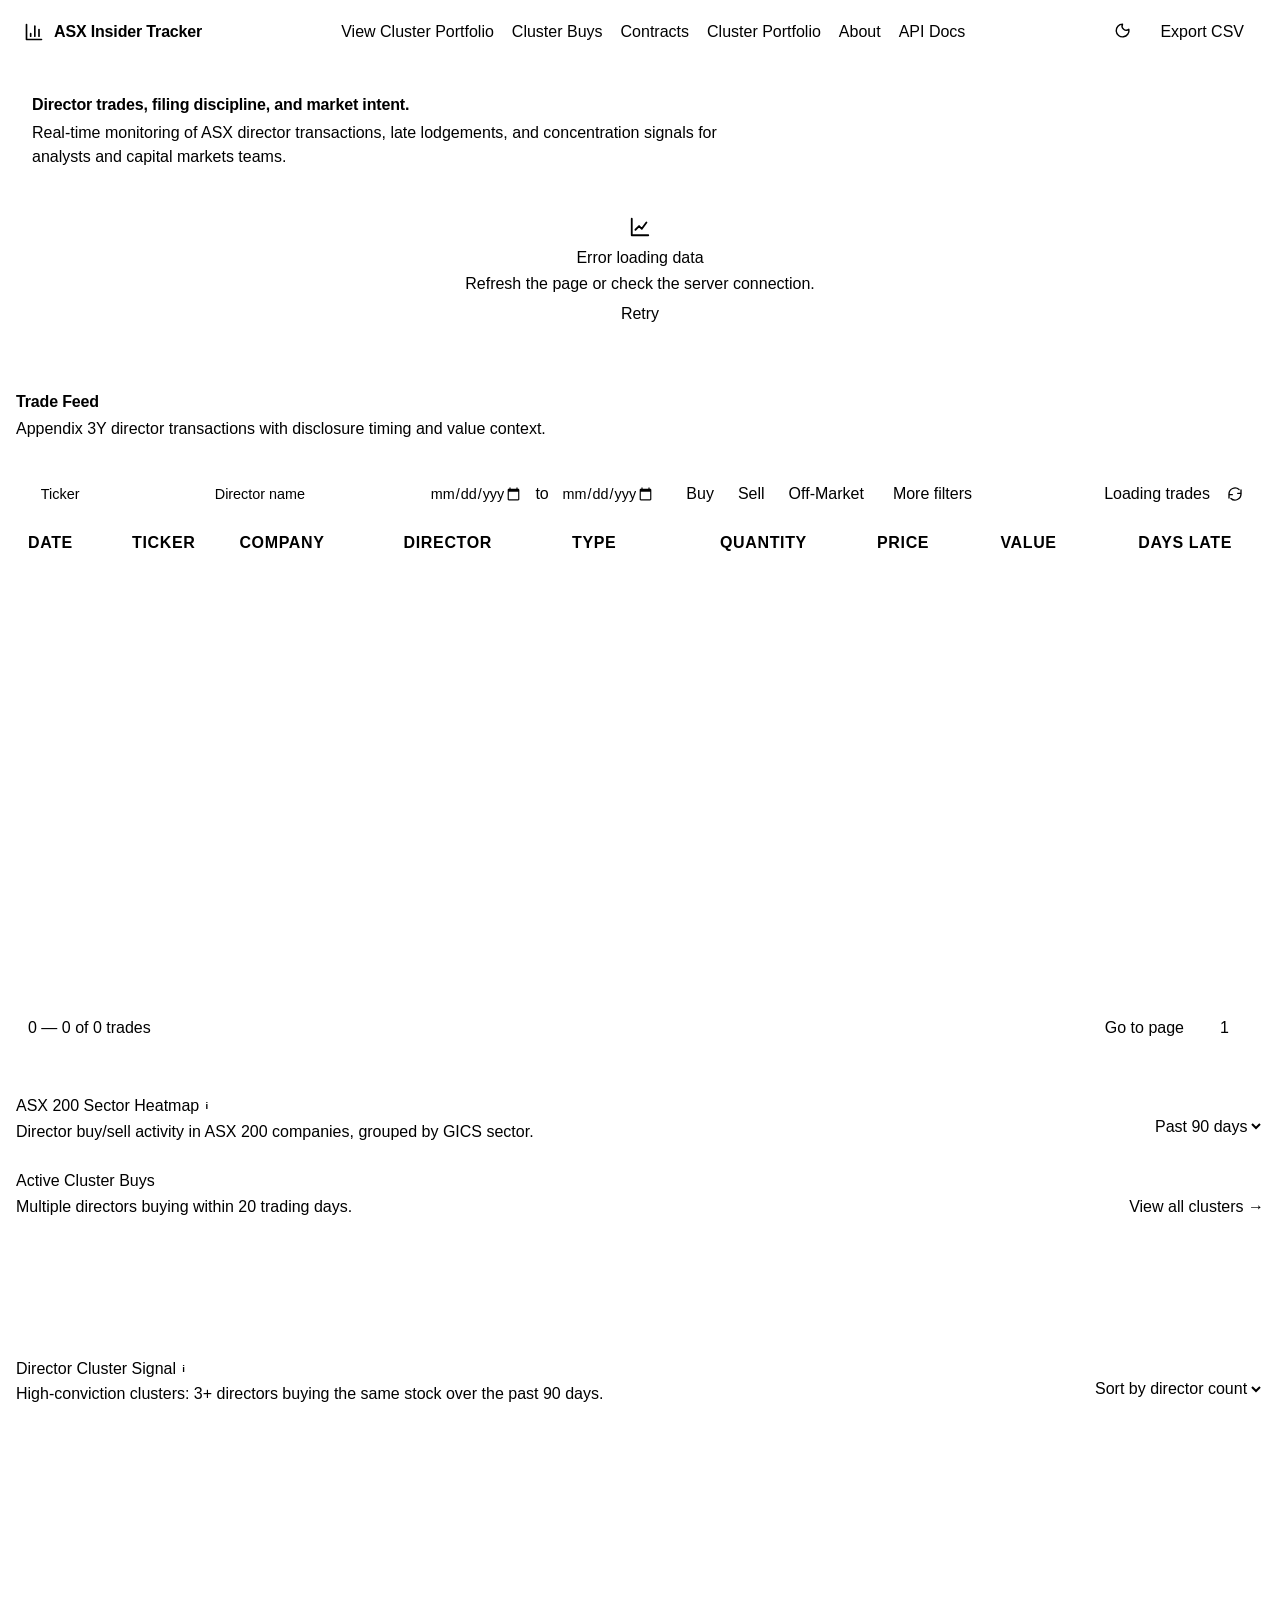
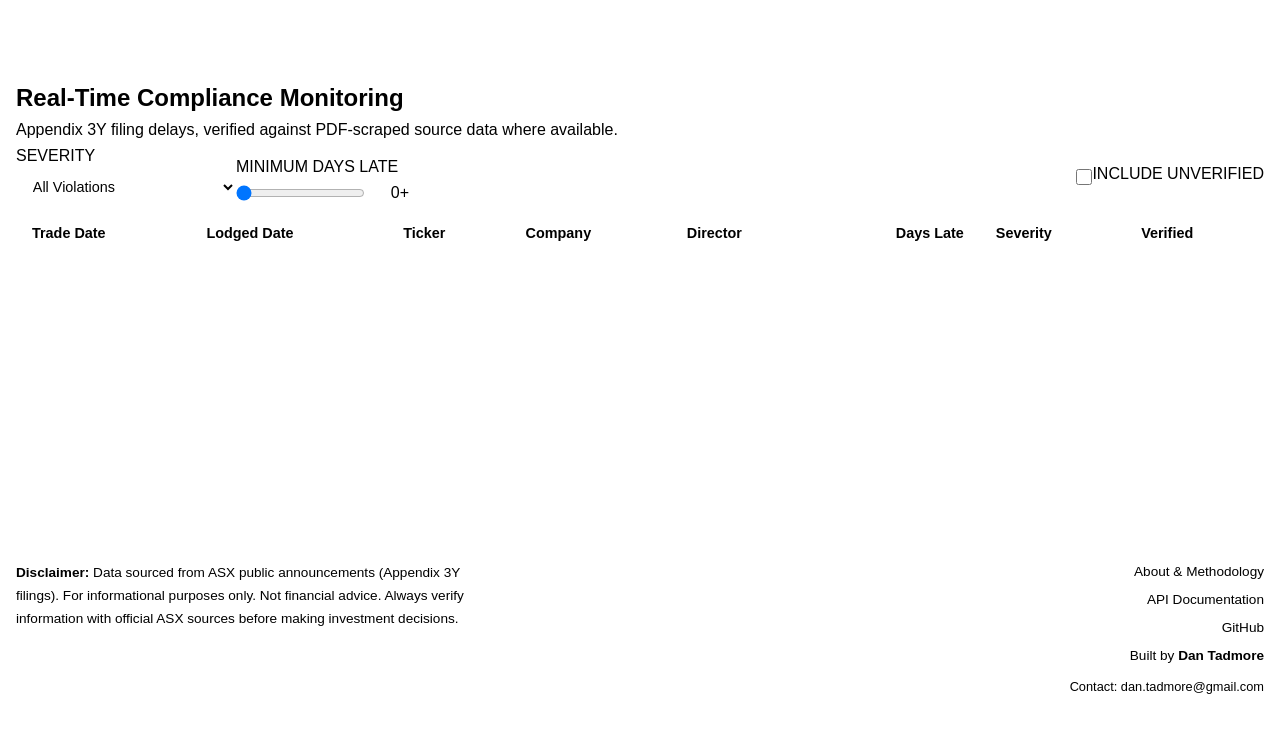
==== commit e145954d: "Add /contracts frontend page" ====
--- a/backend/app/static/index.html
+++ b/backend/app/static/index.html
@@ -2351,7 +2351,7 @@
 
         .cluster-group-header {
             position: sticky;
-            top: 64px;
+            top: 0;
             z-index: 4;
             padding: var(--space-2) var(--space-4);
             background: var(--surface-2);
@@ -2700,6 +2700,7 @@
             <nav class="header-controls" aria-label="Primary navigation">
                 <a href="/clusters/portfolio" class="site-nav-link">View Cluster Portfolio</a>
                 <a href="/clusters" class="site-nav-link">Cluster Buys</a>
+                <a href="/contracts" class="site-nav-link">Contracts</a>
                 <a href="/clusters/portfolio" class="site-nav-link">Cluster Portfolio</a>
                 <a href="/static/about.html" class="site-nav-link">About</a>
                 <a href="/docs" target="_blank" class="site-nav-link">API Docs</a>
@@ -2717,6 +2718,7 @@
                     <nav class="mobile-nav-panel" aria-label="Mobile navigation">
                         <a href="/clusters/portfolio" class="site-nav-link">View Cluster Portfolio</a>
                         <a href="/clusters" class="site-nav-link">Cluster Buys</a>
+                        <a href="/contracts" class="site-nav-link">Contracts</a>
                         <a href="/clusters/portfolio" class="site-nav-link">Cluster Portfolio</a>
                         <a href="/static/about.html" class="site-nav-link">About</a>
                         <a href="/docs" target="_blank" class="site-nav-link">API Docs</a>
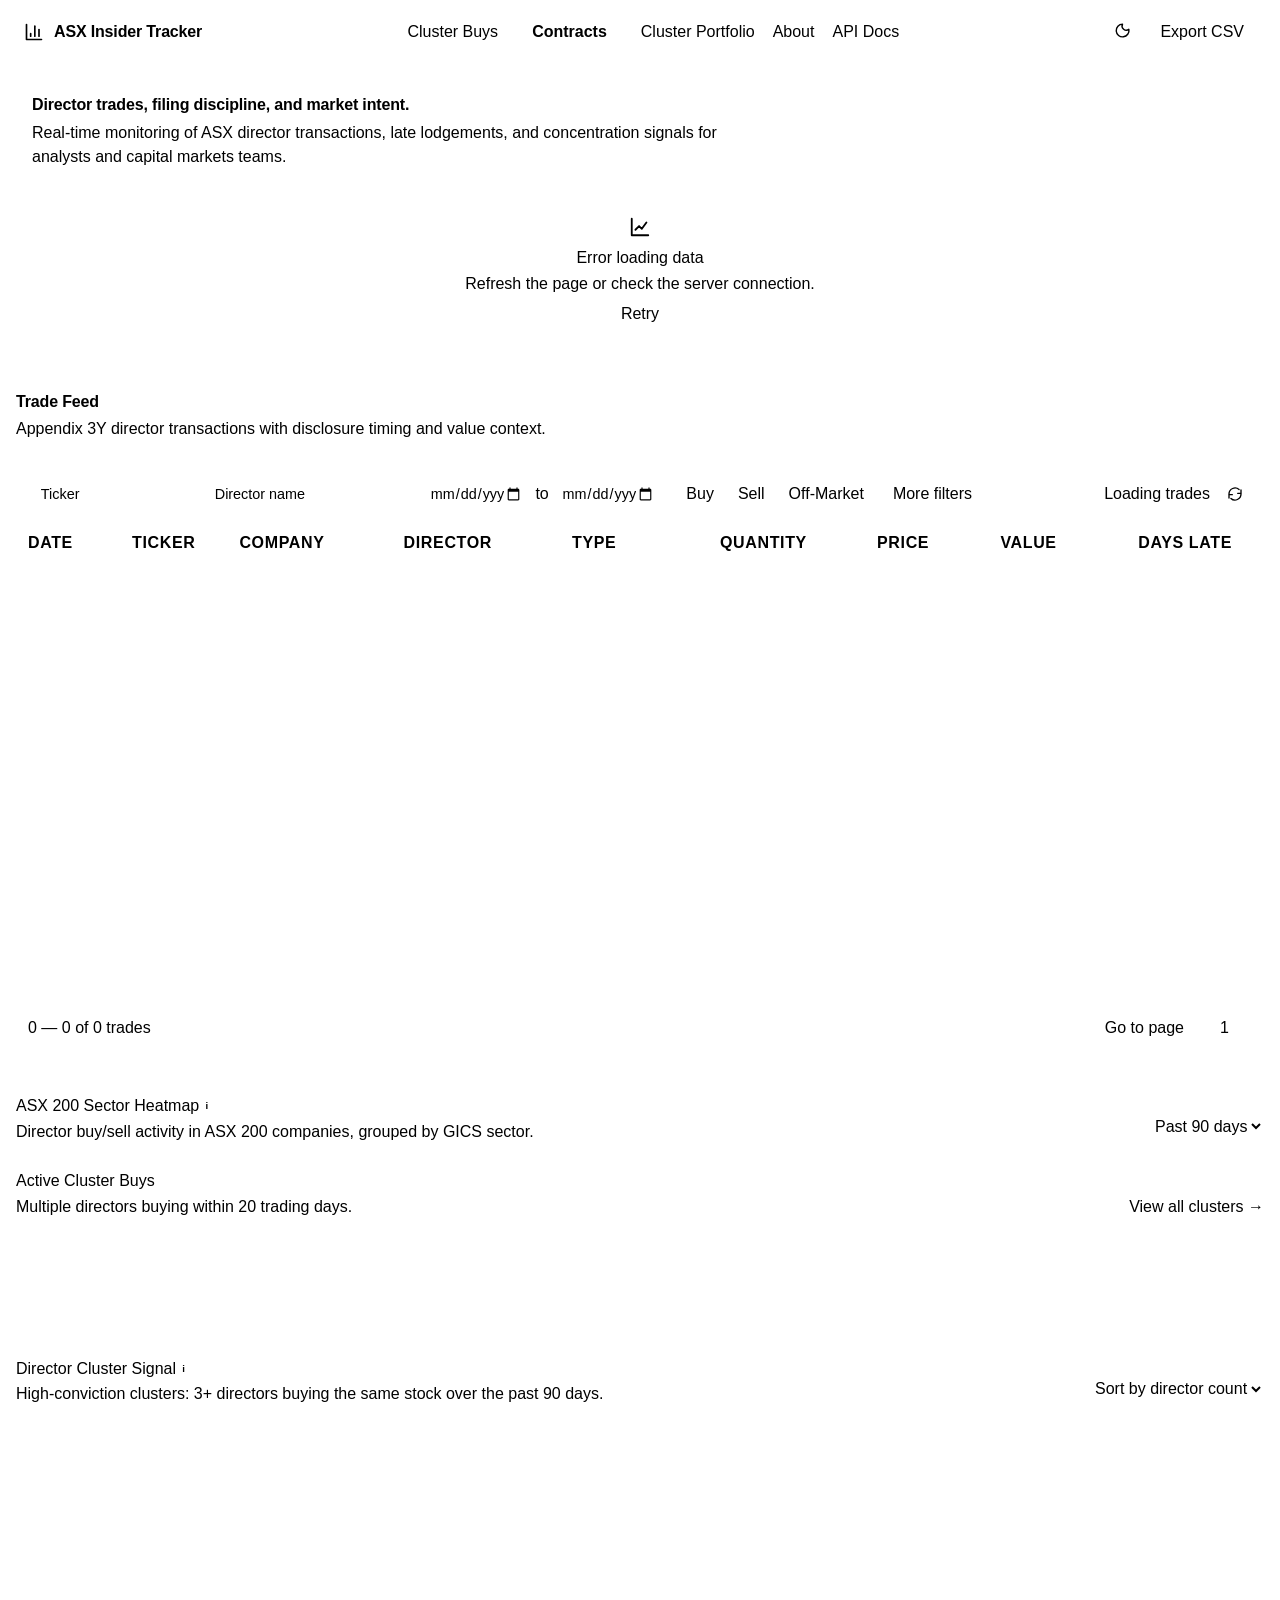
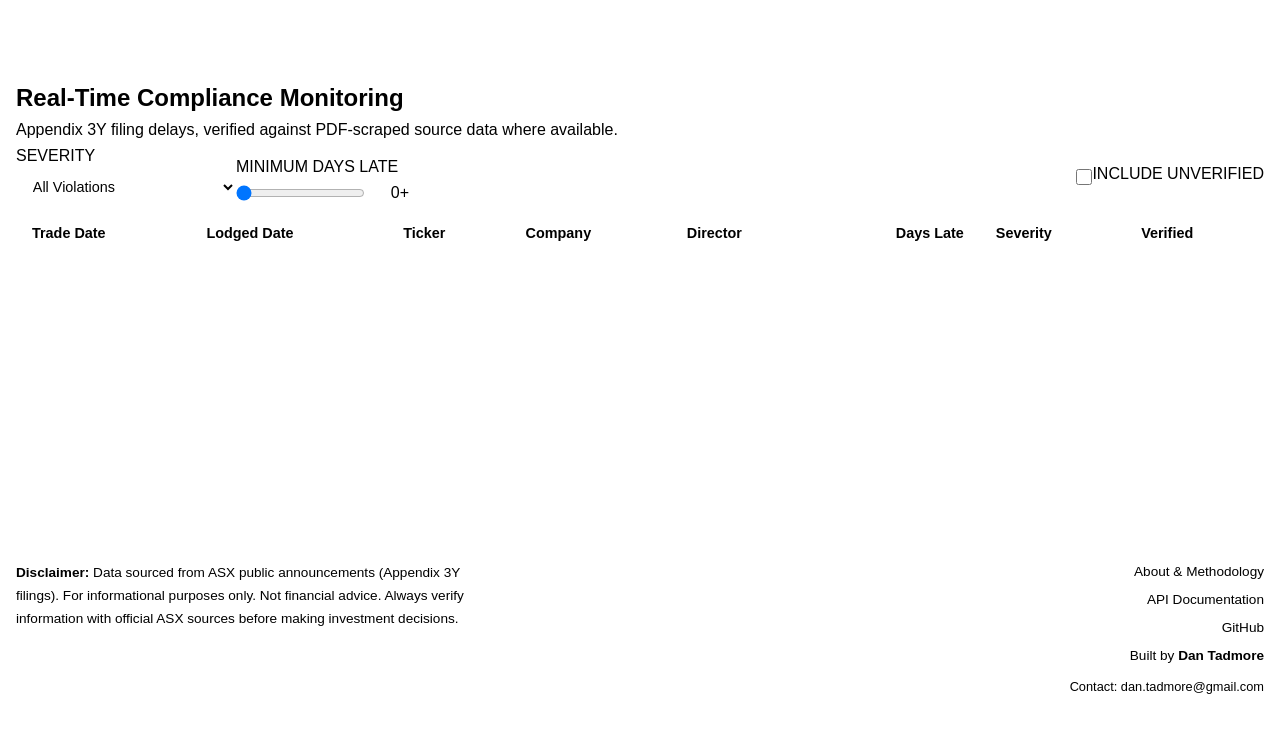
==== commit 2e6f26f6: "Update site header and social preview metadata" ====
--- a/backend/app/static/index.html
+++ b/backend/app/static/index.html
@@ -4,6 +4,12 @@
     <meta charset="UTF-8">
     <meta name="viewport" content="width=device-width, initial-scale=1.0">
     <title>ASX Insider Tracker - Real-time Director Trade Monitoring</title>
+    <meta property="og:title" content="ASX Insider Tracker" />
+    <meta property="og:description" content="Track director trades and federal contracts across 1,500+ ASX companies in real time." />
+    <meta property="og:image" content="https://asxdirectortrades.com.au/static/og-image.png" />
+    <meta property="og:url" content="https://asxdirectortrades.com.au" />
+    <meta property="og:type" content="website" />
+    <meta name="twitter:card" content="summary_large_image" />
     <link rel="icon" type="image/x-icon" href="/static/favicon.ico">
     <link rel="preconnect" href="https://fonts.googleapis.com">
     <link rel="preconnect" href="https://fonts.gstatic.com" crossorigin>
@@ -943,6 +949,39 @@
         .site-nav-link.is-active::after {
             opacity: 1;
             transform: scaleX(1);
+        }
+
+        .site-nav-link.site-nav-cta {
+            display: inline-flex;
+            align-items: center;
+            justify-content: center;
+            min-height: 36px;
+            padding: 0 16px;
+            background: var(--accent);
+            border-radius: 999px;
+            color: var(--accent-contrast) !important;
+            font-weight: 650 !important;
+            line-height: 1;
+            transition:
+                background-color var(--duration-hover) var(--ease-finished),
+                color var(--duration-hover) var(--ease-finished),
+                box-shadow var(--duration-focus) var(--ease-finished);
+        }
+
+        .site-nav-link.site-nav-cta::after {
+            display: none;
+        }
+
+        .site-nav-link.site-nav-cta:hover,
+        .site-nav-link.site-nav-cta.is-active {
+            background: var(--accent-hover);
+            color: var(--accent-contrast) !important;
+            text-decoration: none !important;
+        }
+
+        .site-nav-link.site-nav-cta:focus-visible {
+            outline: none;
+            box-shadow: var(--focus-ring);
         }
 
         .header-icon-button,
@@ -2698,9 +2737,8 @@
                 <span>ASX Insider Tracker</span>
             </div>
             <nav class="header-controls" aria-label="Primary navigation">
-                <a href="/clusters/portfolio" class="site-nav-link">View Cluster Portfolio</a>
                 <a href="/clusters" class="site-nav-link">Cluster Buys</a>
-                <a href="/contracts" class="site-nav-link">Contracts</a>
+                <a href="/contracts" class="site-nav-link site-nav-cta">Contracts</a>
                 <a href="/clusters/portfolio" class="site-nav-link">Cluster Portfolio</a>
                 <a href="/static/about.html" class="site-nav-link">About</a>
                 <a href="/docs" target="_blank" class="site-nav-link">API Docs</a>
@@ -2716,9 +2754,8 @@
                         Menu
                     </summary>
                     <nav class="mobile-nav-panel" aria-label="Mobile navigation">
-                        <a href="/clusters/portfolio" class="site-nav-link">View Cluster Portfolio</a>
                         <a href="/clusters" class="site-nav-link">Cluster Buys</a>
-                        <a href="/contracts" class="site-nav-link">Contracts</a>
+                        <a href="/contracts" class="site-nav-link site-nav-cta">Contracts</a>
                         <a href="/clusters/portfolio" class="site-nav-link">Cluster Portfolio</a>
                         <a href="/static/about.html" class="site-nav-link">About</a>
                         <a href="/docs" target="_blank" class="site-nav-link">API Docs</a>
